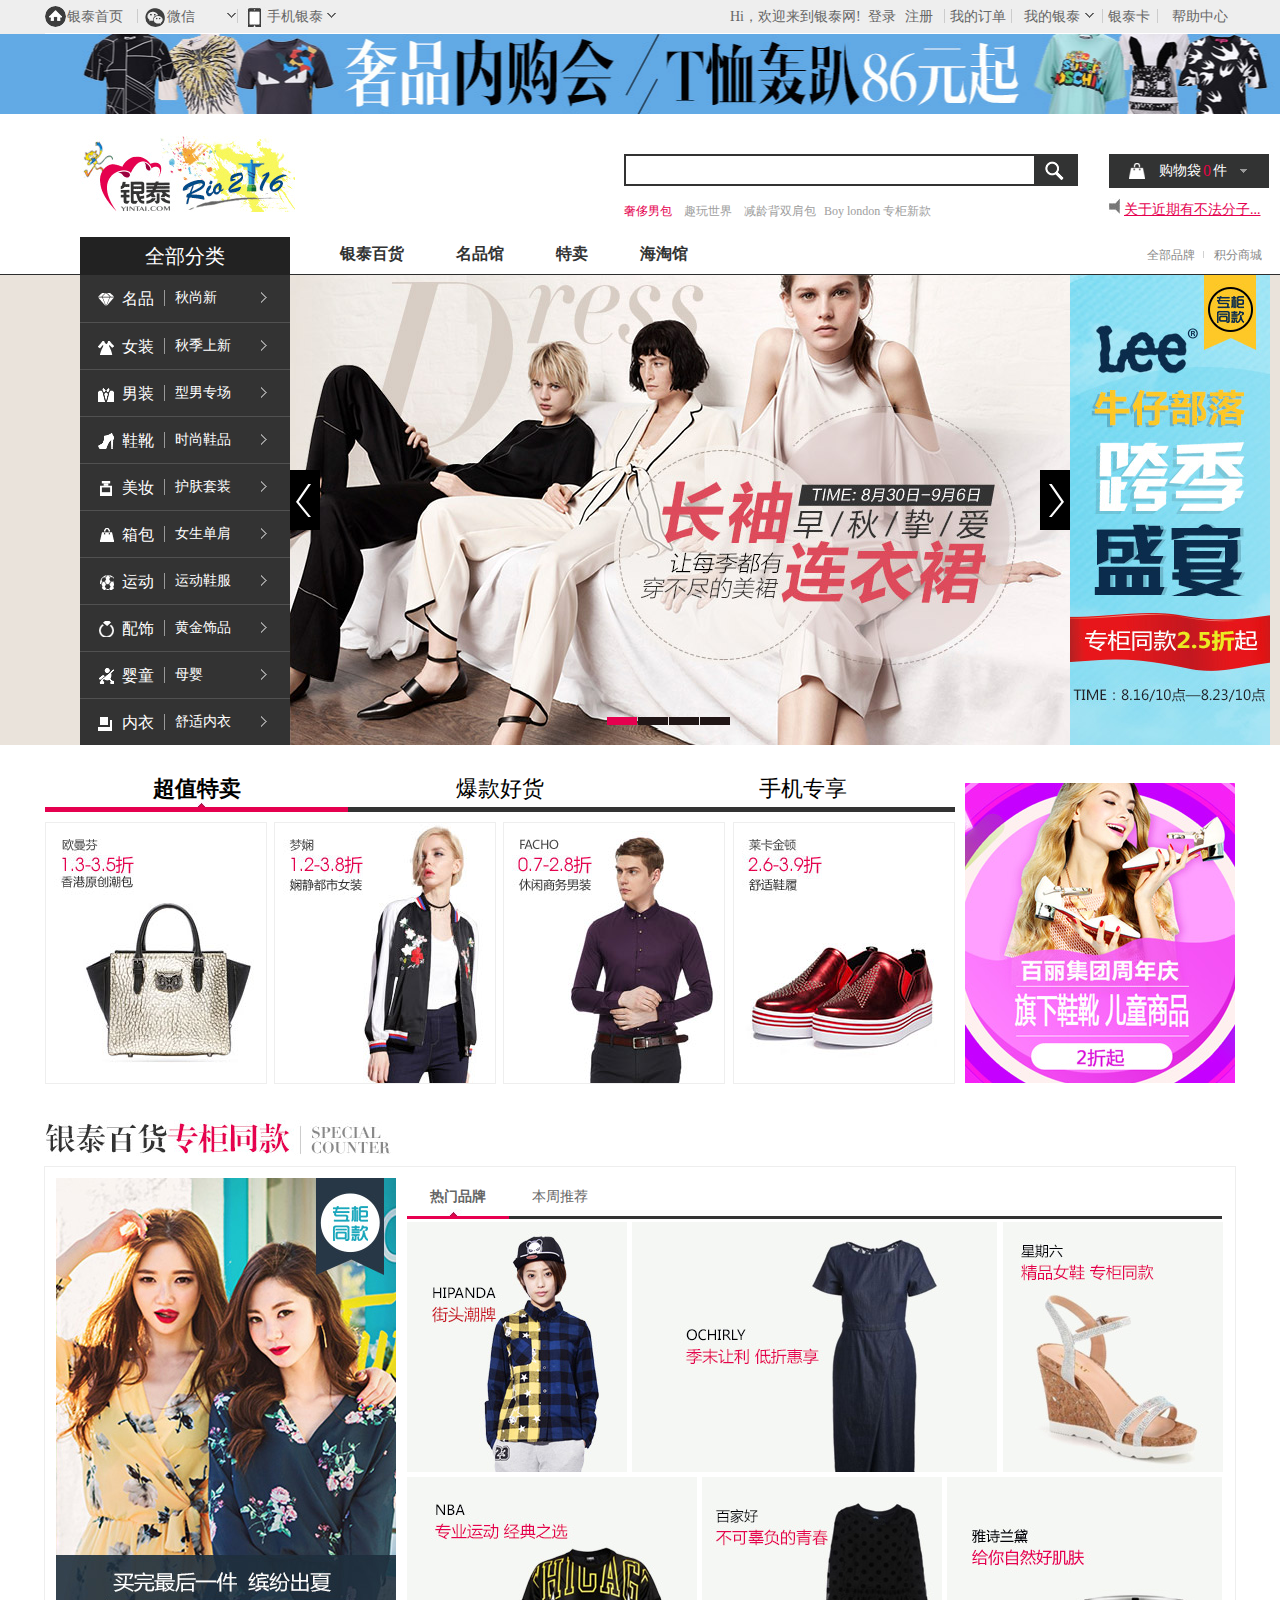
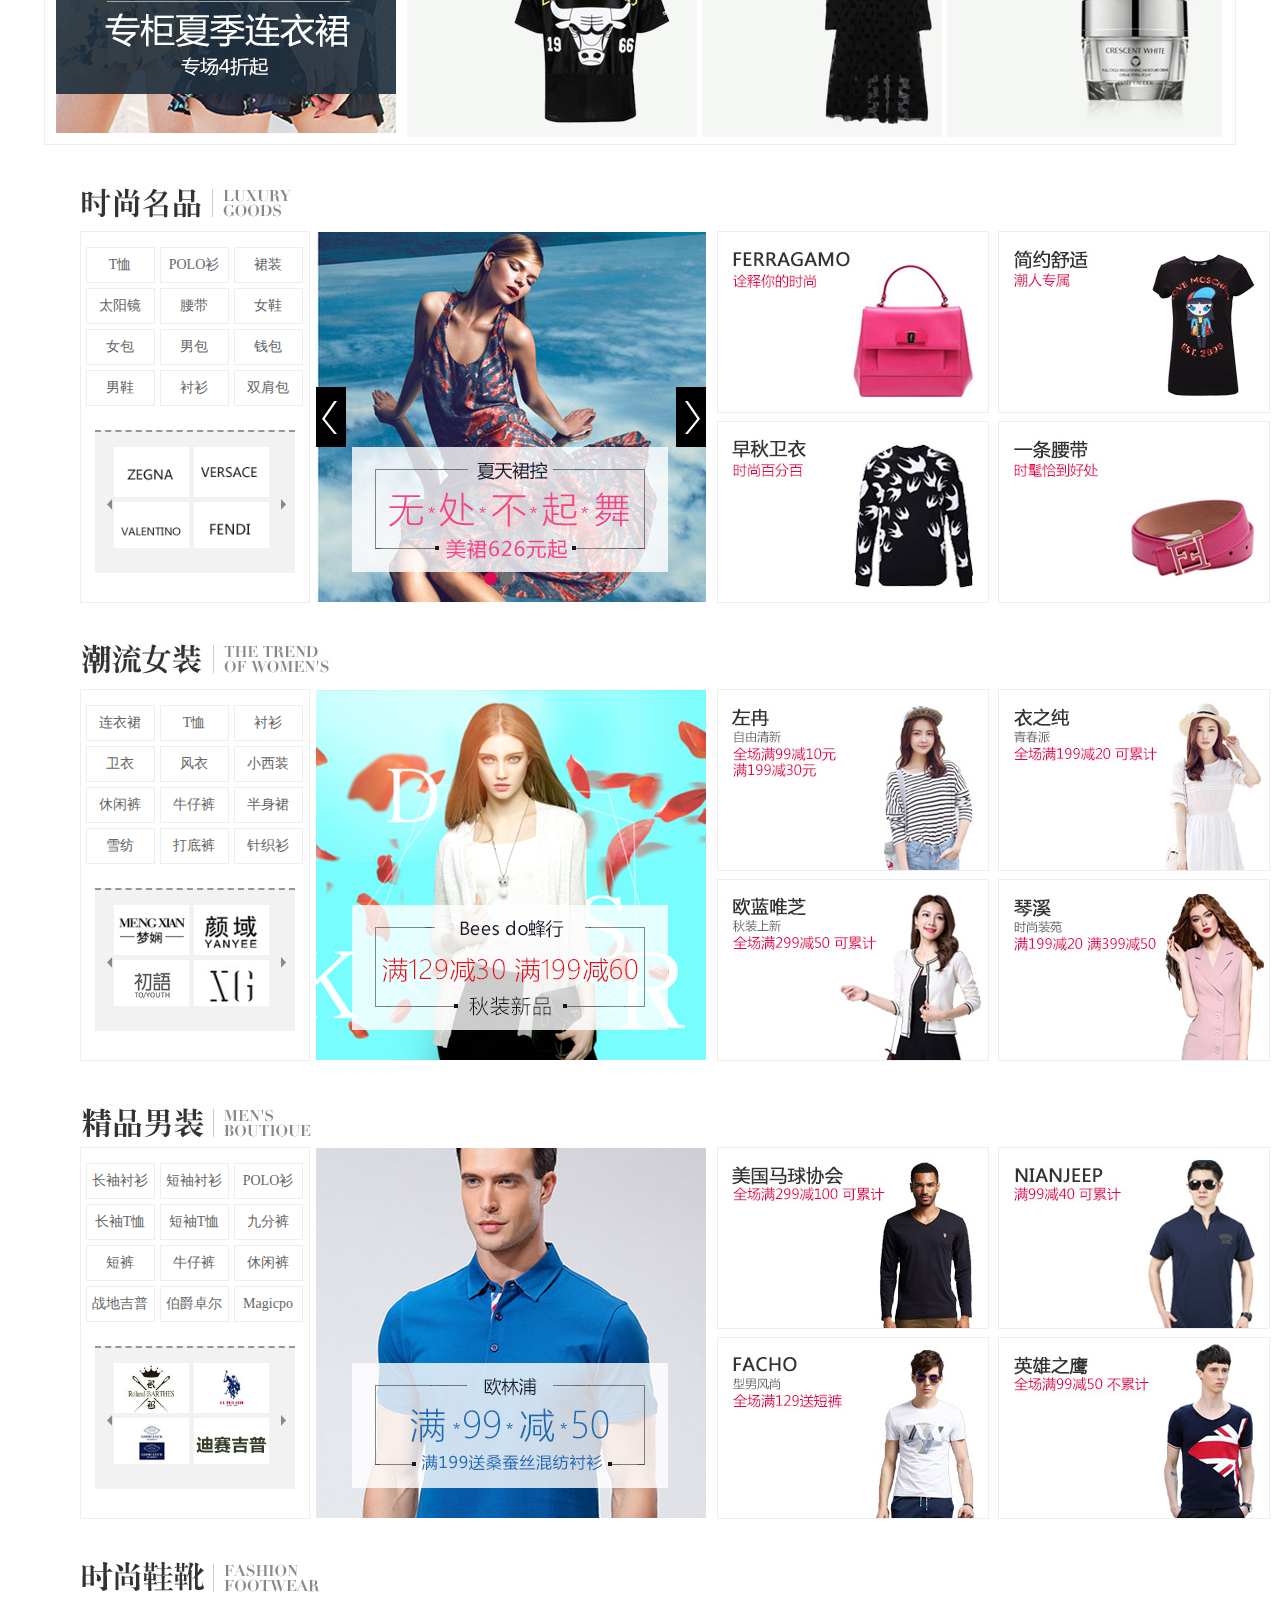
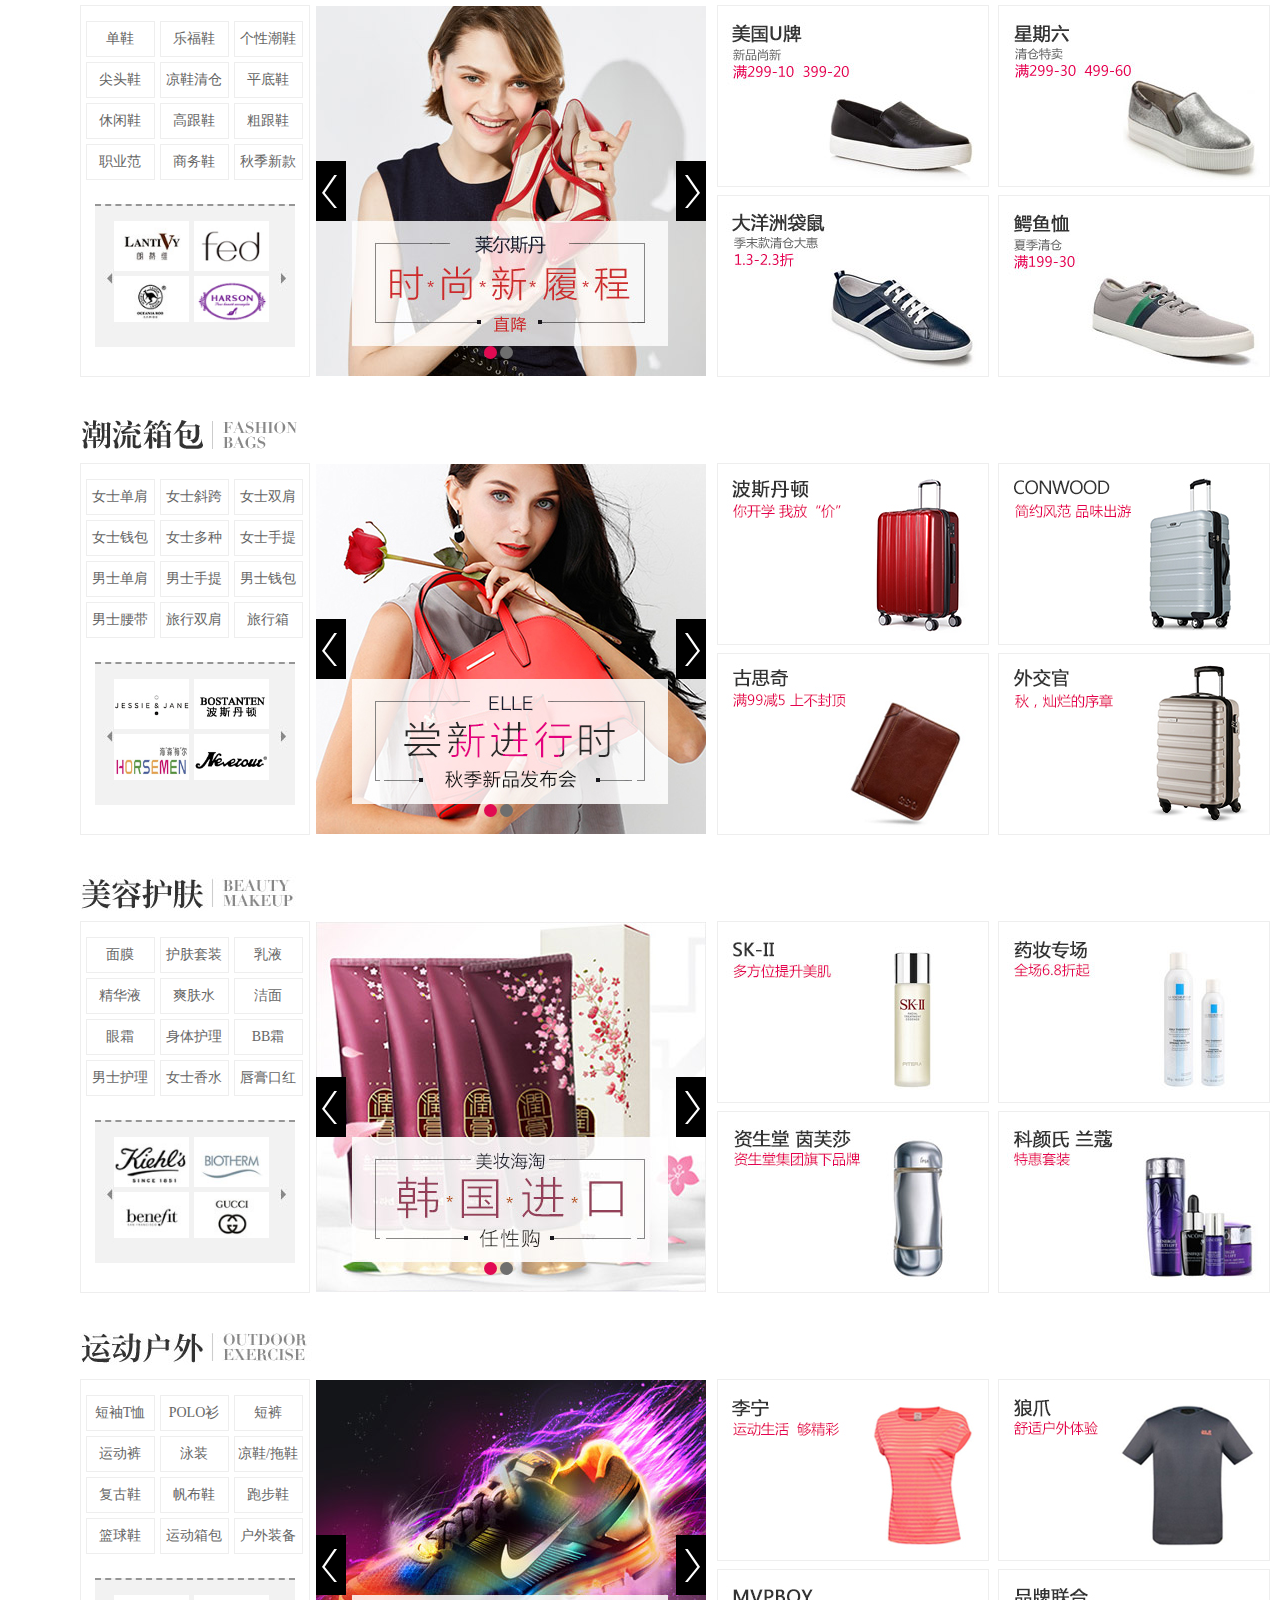
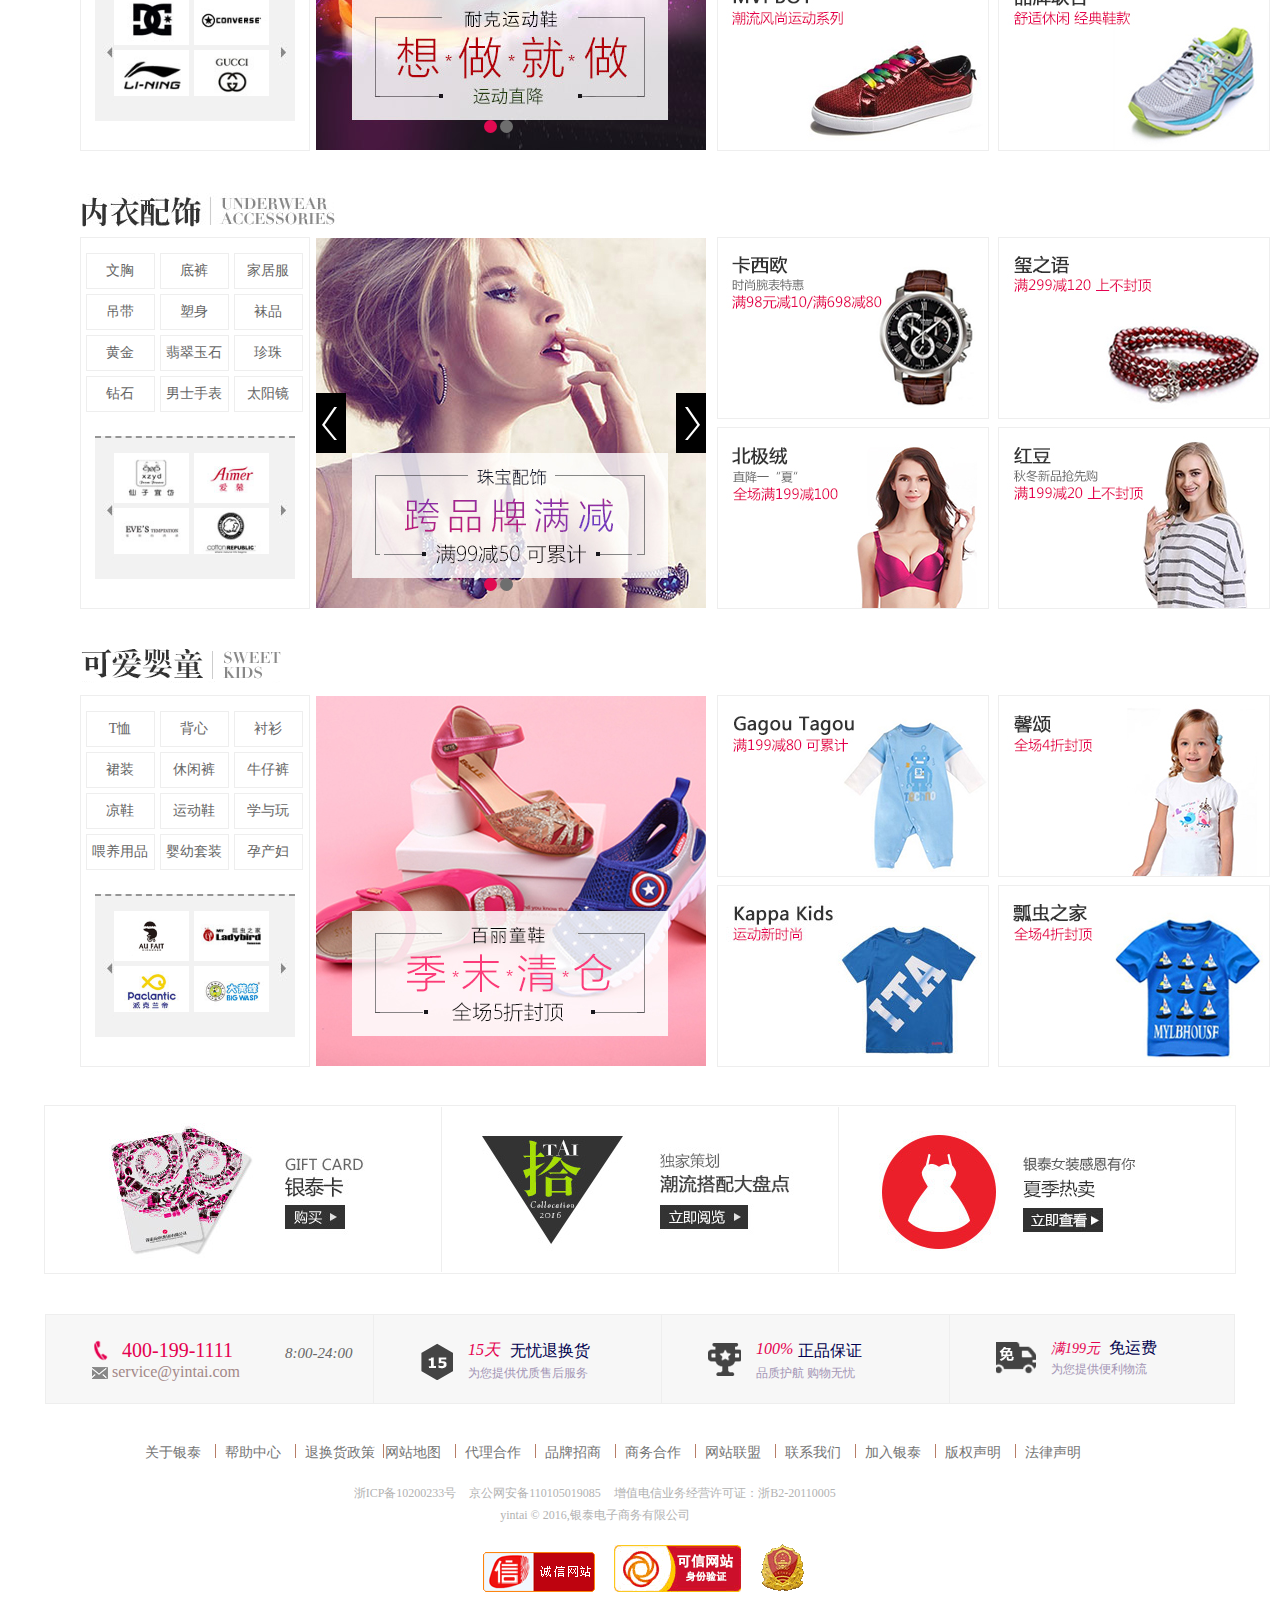
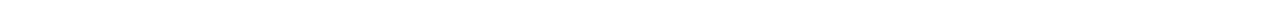
==== index.html @ 92c5df58 "nn" ====
<!DOCTYPE HTML PUBLIC "-//W3C//DTD HTML 4.01//EN" "http://www.w3.org/TR/html4/strict.dtd">
<html lang="en">
<head>
	<meta http-equiv="Content-Type" content="text/html;charset=gb2312">
	<title>Document</title>
	<link rel="stylesheet" href="css/index.css">
  <script src="js/index.js"></script>
  <script src="js/animate.js"></script>
  <script src="js/function.js"></script>


</head>
<body>
<!-- ͷ -->
	<div class="top">
		<div class="yintai_top">
		<ul class="yintai_top_left">
				<li class="yintai_top_leftl">
					<div class="yintai_top_tu"></div>
					<a href="">��̩��ҳ</a>
					<div class="yintai_top_gang"></div>
				</li>
				<li class="yintai_top_leftl" id="yintai_la">
					<div class="yintai_top_tu1"></div>
					<a href="">΢��</a>
					<img class="yintai_top_img" src="img/2016-08-16_215356.gif" alt="">
					<div class="yintai_top_gang"></div>
            <div class="yintai_top_weixin">
              <img src="img/wechat.png" alt="">
            </div>
				</li>

				<li class="yintai_top_leftl yintai_top_tu22" >
					<div class="yintai_top_tu2"></div>
					<a href="">�ֻ���̩</a>
					<img class="yintai_top_img" src="img/2016-08-16_215356.gif" alt="" class="yintai_top_leftl_img">
          <div class="yintai_top_shouji">
              <img src="img/appphone.png" alt="">
            </div>
				</li>
		</ul>
		<ul class="yintai_top_right">
			
			<li class="yintai_top_right1">
				<span>Hi����ӭ������̩��!</span>
			</li>
			<li class="yintai_top_right2">
				<a href="">��¼</a>
				<a href="">ע��</a>
				<div class="yintai_top_gang"></div>

			</li>
			<li class="yintai_top_right3">
				<a href="">�ҵĶ���</a>
				<div class="yintai_top_gang"></div>

			</li>
			<li class="yintai_top_right4">
				<a href="">�ҵ���̩</a>
				<div class="yintai_top_gang"></div>
        <img class="yintai_top_img" src="img/2016-08-16_215356.gif" alt="">
        <div class="yintai_top_wo">
            <p href="">�ҵ��ղ�</p>
            <p href="">�ҵ����</p>
            <p href="">�ҵ���Ԫ</p>
            <p href="">�ҵ���̩��</p>
            <p href="">�ҵ��Ż�ȯ</p>
            <p href="" class="yintai_top_zi">�ҵĻ���</p>

        </div>
			</li>
			<li class="yintai_top_right5">
				<a href="">��̩��</a>
        <div class="yintai_top_gang"></div>
			</li>
			<li class="yintai_top_right6">
				<a href="">��������</a>
			</li>
		</ul>
	    </div>
	</div>
<!-- ͼƬ -->
	<div class="er"><a href=""></a></div>
<!-- ������ -->
	<div class="sousuo">
		<div class="sousuo_left"></div>
		<div class="sousuo_right">
			<a href="" class="sousuo_right_goshop">
				<span class="sousuo_right_goshop_zi">�����</span>
				<span id="sousuo_right_goshop_0">0</span>
				<span>��</span>
				<div class="sousuo_right_goshop_xiala"></div>
			</a>
			<a href="" class="sousuo_right_gosh">
				<img src="img/2016-08-17_080834.jpg" alt="">
				<a href=""  class="sousuo_right_goshzi">���ڽ����в�������...</a>
			</a>
		</div>
		<div class="sousuo_center">
			<input type="text">
			<a href="" class="sousuo_center_sousuo"></a>
			<a href="" class="sousuo_center_szi">�ݳ��а�</a>
			<a href="" class="sousuo_center_sz">Ȥ������</a>
			<a href="" class="sousuo_center_szi1">���䱳˫���</a>
			<a href="" class="sousuo_center_szi2">Boy london ר���¿�</a>
		</div>
	</div>
<!-- �˵��� -->
    <div class="yintai_caidan">
    	<div class="yintai_caidan_cen">
    		<div class="yintai_caidan_left">
    			<a href="" class="yintai_caidan_left_zi">��̩�ٻ�</a>
    			<a href="" class="yintai_caidan_left_zi1">��Ʒ��</a>
    			<a href="" class="yintai_caidan_left_zi2">����</a>
    			<a href="" class="yintai_caidan_left_zi1">���Թ�</a>
                
    		</div>
    		<div class="yintai_caidan_right">
    			<a href="" >�����̳�</a>
    			<div class="yintai_caidan_shu"></div>
    			<a href="" >ȫ��Ʒ��</a>

    		</div>
    	</div>
    </div>
<!-- banner -->
<div class="banner">
    <div href="" class="bannerdi">
      <a href="" class="bannerimg" style="opacity:1">
        <img src="img/zz.jpg" alt="">
      </a>
      <a href="" class="bannerimg">
        <img src="img/ba.jpg" alt="">
      </a>
      <a href="" class="bannerimg">
        <img src="img/bann.jpg" alt="">
      </a>
      <a href="" class="bannerimg">
        <img src="img/banne.jpg" alt="">
      </a>    				
    </div>
    <div class="lunbo"></div>
    <div class="lunbo1"></div>
    <ul class="banner_dian">
          <li class="banner_dianji lunbodian"> </li>
          <li class="banner_dianji"></li>
          <li class="banner_dianji"></li>
          <li class="banner_dianji"></li>
    </ul>	
   <div class="banner_left">
   	   <a href=""  class="banner_tit">ȫ������
   	   </a>
   	   <a href="" class="banner_bufen">
   	   	   <div class="banner_tup"></div>
   	   	    <span>��Ʒ</span >
   	   	 	<div class="banner_gang"></div>
   	   	 	<p href="" class="banner_zi">������</p>
   	   	 	<div class="banner_xiala"></div>
   	   </a>
   	   <a href="" class="banner_bufen1">
   	   	   <div class="banner_tup1"></div>
   	   	    <span>Ůװ</span >
   	   	 	<div class="banner_gang"></div>
   	   	 	<p href="" class="banner_zi">�＾����</p>
   	   	 	<div class="banner_xiala"></div>
   	   </a>
   	   <a href="" class="banner_bufen1">
   	   	   <div class="banner_tup2"></div>
   	   	    <span>��װ</span >
   	   	 	<div class="banner_gang"></div>
   	   	 	<p href="" class="banner_zi">����ר��</p>
   	   	 	<div class="banner_xiala"></div>
   	   </a>
   	   <a href="" class="banner_bufen1">
   	   	   <div class="banner_tup3"></div>
   	   	    <span>Ьѥ</span >
   	   	 	<div class="banner_gang"></div>
   	   	 	<p href="" class="banner_zi">ʱ��ЬƷ</p>
   	   	 	<div class="banner_xiala"></div>
   	   </a>
   	   <a href="" class="banner_bufen1">
   	   	   <div class="banner_tup4"></div>
   	   	    <span>��ױ</span >
   	   	 	<div class="banner_gang"></div>
   	   	 	<p href="" class="banner_zi">������װ</p>
   	   	 	<div class="banner_xiala"></div>
   	   </a>
   	   <a href="" class="banner_bufen1">
   	   	   <div class="banner_tup5"></div>
   	   	    <span>���</span >
   	   	 	<div class="banner_gang"></div>
   	   	 	<p href="" class="banner_zi">Ů������</p>
   	   	 	<div class="banner_xiala"></div>
   	   </a>
   	   <a href="" class="banner_bufen1">
   	   	   <div class="banner_tup6"></div>
   	   	    <span>�˶�</span >
   	   	 	<div class="banner_gang"></div>
   	   	 	<p href="" class="banner_zi">�˶�Ь��</p>
   	   	 	<div class="banner_xiala"></div>
   	   </a>
   	   <a href="" class="banner_bufen1">
   	   	   <div class="banner_tup7"></div>
   	   	    <span>����</span >
   	   	 	<div class="banner_gang"></div>
   	   	 	<p href="" class="banner_zi">�ƽ���Ʒ</p>
   	   	 	<div class="banner_xiala"></div>
   	   </a>
   	   <a href="" class="banner_bufen1">
   	   	   <div class="banner_tup8"></div>
   	   	    <span>Ӥͯ</span >
   	   	 	<div class="banner_gang"></div>
   	   	 	<p href="" class="banner_zi">ĸӤ</p>
   	   	 	<div class="banner_xiala"></div>
   	   </a>
   	   <a href="" class="banner_bufen1">
   	   	   <div class="banner_tup9"></div>
   	   	    <span>����</span >
   	   	 	<div class="banner_gang"></div>
   	   	 	<p href="" class="banner_zi">��������</p>
   	   	 	<div class="banner_xiala"></div>
   	   </a>
   </div>
   <div class="banner_right">
	  <a href="">
	   <img src="img/b5d854c2-19f0-4a80-838c-70782ac30df9.jpg" alt="">
	  </a>
   </div>
</div>
<!-- ��ֵ���� -->
<div class="chaozhi">
	<div class="chaozhi_left">
			<div class="chaozhi_top">
				<a href="" class="shaozhhi_tit1 zi">��ֵ����
				</a>

				<a href="" class="shaozhhi_tit1">����û�
				</a>
				<a href="" class="shaozhhi_tit1">�ֻ�ר��
				</a>

			</div>
      <ul class="chaozhi_leftt active">
        <li class="chao">
          <a href="" class="chaozhi_leftt_img">
            <img src="img/cz.jpg" alt="">
          </a>
          <div class="tops"></div>
          <div class="lefts"></div>
          <div class="rights"></div>
          <div class="bottoms"></div>
        </li class="chao">
        <li class="chao">
          <a href="" class="chaozhi_leftt_img"><img src="img/czz.jpg" alt="">
          </a>
           <div class="tops"></div>
          <div class="lefts"></div>
          <div class="rights"></div>
          <div class="bottoms"></div>
        </li >
        <li class="chao">
          <a href="" class="chaozhi_leftt_img"><img src="img/catm.jpg" alt="">
          <div class="tops"></div>
          <div class="lefts"></div>
          <div class="rights"></div>
          <div class="bottoms"></div>
          </a>
        </li>
        <li class="chaozhi_leftt_li chao">
          <a href="" class="chaozhi_leftt_img"><img src="img/cztm.jpg" alt="">
          </a>
           <div class="tops"></div>
          <div class="lefts"></div>
          <div class="rights"></div>
          <div class="bottoms"></div>
        </li>
      </ul>
      <ul class="chaozhi_leftt">
        <li class="chao">
          <a href="" class="chaozhi_leftt_img">
             <img src="img/bao.jpg" alt="" class="chaozhi_er">
              <a class="wenzi" href="" title="FACHO�ƿ˴���˫˿��ɫ֯������ʿ����POLO��61625126501(G20��ᣬ9��7��ǰ���������ֹͣ�շ�����������������������7�Ž�������ָ������������½�)">FACHO�ƿ˴���˫˿��ɫ֯������ʿ����POLO��61625126501(G20��ᣬ9��7��ǰ���������ֹͣ�շ�����������������������7�Ž�������ָ������������½�)</a>
            <a href="" class="photo">
              <strong class="jiage1">��̩�ۣ���79</strong>
              <strong class="jiage2">�ο��ۣ���598</strong>
            </a> 
          </a>

          <div class="tops"></div>
          <div class="lefts"></div>
          <div class="rights"></div>
          <div class="bottoms"></div>
        </li>
        <li class="chao">
          <a href="" class="chaozhi_leftt_img"><img src="img/bk.jpg" alt="" class="chaozhi_er">
            <a class="wenzi" href="" title="NIKE �Ϳ�Ů��Ͱ�����Ь704993-501��38.5">NIKE �Ϳ�Ů��Ͱ�����Ь704993-501��38.5</a>
            <a href="" class="photo">
              <strong class="jiage1">��̩�ۣ���519</strong>
              <strong class="jiage2">�ο��ۣ���899</strong>
            </a>
          </a>
          <div class="tops"></div>
          <div class="lefts"></div>
          <div class="rights"></div>
          <div class="bottoms"></div>
        </li>
        <li class="chao">
          <a href="" class="chaozhi_leftt_img"><img src="img/bkh.jpg" alt="" class="chaozhi_er">
            <a class="wenzi" href="" title="����Ӫ��ARMANI JEANS����ɫ���޼����ʿ����POLO��,C6M35 ET,E5,L">����Ӫ��ARMANI JEANS����ɫ���޼����ʿ����POLO��,C6M35 ET,E5,L</a>
            <a href="" class="photo">
              <strong class="jiage1">��̩�ۣ���1050</strong>
              <strong class="jiage2">�ο��ۣ���1400</strong>
            </a>
          </a>
          <div class="tops"></div>
          <div class="lefts"></div>
          <div class="rights"></div>
          <div class="bottoms"></div>
        </li>
        <li class="chaozhi_leftt_li chao">
          <a href="" class="chaozhi_leftt_img"><img src="img/bkhh.jpg" alt="" class="chaozhi_er">
            <a class="wenzi" href="" title="KOSE��˿ѩ������ױˮ360ml��ѩ������ԡ��360ml">KOSE��˿ѩ������ױˮ360ml��ѩ������ԡ��360ml</a>
            <a href="" class="photo">
              <strong class="jiage1">��̩�ۣ���279</strong>
              <strong class="jiage2">�ο��ۣ���560</strong>
            </a>
          </a>
          <div class="tops"></div>
          <div class="lefts"></div>
          <div class="rights"></div>
          <div class="bottoms"></div>
        </li>
      </ul>
			<ul class="chaozhi_leftt">
				<li>
					<a href="" class="chaozhi_leftt_img"><img src="img/3197657f-8384-4321-814d-524d3967b32e.jpg" alt="">
					</a>
				</li>
				<li>
					<a href="" class="chaozhi_leftt_img"><img src="img/066a3536-202b-4e72-af20-cd1ab96cf829.jpg" alt="">
					</a>
				</li>
				<li>
					<a href="" class="chaozhi_leftt_img"><img src="img/0759d58e-aca3-45a2-858a-9b2c0a6c31dd.jpg" alt="">
					</a>
				</li>
				<li class="chaozhi_leftt_li">
					<a href="" class="chaozhi_leftt_img"><img src="img/5932067e-006c-4784-95f9-010a6278e807.jpg" alt="">
					</a>
				</li>
			</ul>
	</div>
	<div class="chaozhi_right">
		<a href=""></a>
	</div>
</div>
<!-- ר��ͬ�� -->
<div class="zidi">
	<h1><a href=""><img src="img/P8AAAAASUVORK5CYII=.png" alt=""></a></h1>
</div>
<div class="zg">
	<a href="" class="zg_left"><img src="img/c5df3fa3-51f9-4842-826a-cb01258525fe.jpg" alt="">
	</a>
	<div class="zg_top">
		<a href="" class="zg_top0 zg_top1">����Ʒ��</a>
		<a href="" class="zg_top0 ">�����Ƽ�</a>
	</div>
<ul class="zg_tu zgtu">
		<li class="zg_tu1">
			<a href="">
				<img src="img/aa71245d-f529-40fb-a523-0e4fd7d155c6[1].jpg" alt="">
			</a>
		</li>
		<li class="zg_tu2">
			<a href="">
				<img src="img/44e7417a-d2ed-4e3c-b2ed-30633a1647d2.jpg" alt="">
			</a>
		</li>
		<li class="zg_tu1">
			<a href="">
				<img src="img/a46e2d0b-3395-4e2f-8fc0-a6d974ba125e.jpg" alt="">
			</a>
		</li>
		<li class="zg_tu3">
			<a href="">
				<img src="img/2ec4735e-f56a-499d-9850-2a0a2f36961e.jpg" alt="">
			</a>
		</li>
		<li class="zg_tu4">
			<a href="">
				<img src="img/12d0c2a1-956f-4f4f-b080-8bfa5a441d23.jpg" alt="">
			</a>
		</li>
		<li class="zg_tu5">
			<a href="">
				<img src="img/cccccc.jpg" alt="">
			</a>
		</li>
</ul>
<ul class="zg_tu">
  <li class="zu chao">
    <a href="" class="zu_img">
      <img src="img/bbb.jpg" alt="">
    </a>
    <div class="zu_bo" title="Lee���г���T��">
      <a href="">Lee���г���T��</a>
      <p>
        <span class="yintai-price">��149</span>
        <span class="shichang-price" >�ο��ۣ���390</span>
      </p> 
    </div>
    <div class="tops"></div>
    <div class="lefts"></div>
    <div class="rights"></div>
    <div class="bottoms"></div>
  </li>
  <li class="zu chao" >
    <a href="" class="zu_img">
      <img src="img/be.jpg" alt="">
    </a>
        <div class="zu_bo" title="Lee��Ů�b ����T��">
      <a href="">Lee��Ů�b ����T��</a>
      <p>
        <span class="yintai-price">��169</span>
        <span class="shichang-price" >�ο��ۣ���490</span>
      </p> 
    </div>
    <div class="tops"></div>
    <div class="lefts"></div>
    <div class="rights"></div>
    <div class="bottoms"></div>
  </li>
  <li class="zu chao">
    <a href="" class="zu_img">
      <img src="img/bz.jpg" alt="">
    </a>
    <div class="zu_bo" title="OCHIRLYŷʱ���������">
      <a href="">OCHIRLYŷʱ���������</a>
      <p>
        <span class="yintai-price">��199.5</span>
        <span class="shichang-price" >�ο��ۣ���399</span>
      </p> 
    </div>
    <div class="tops"></div>
    <div class="lefts"></div>
    <div class="rights"></div>
    <div class="bottoms"></div>
  </li>
  <li class="zu chao">
    <a href="" class="zu_img">
      <img src="img/bat.jpg" alt="">
    </a>
    <div class="zu_bo" title="HIPANDA��ͯ����T��">
      <a href="">HIPANDA��ͯ����T��</a>
      <p>
        <span class="yintai-price">��160</span>
        <span class="shichang-price" >�ο��ۣ���228</span>
      </p> 
    </div>
    <div class="tops"></div>
    <div class="lefts"></div>
    <div class="rights"></div>
    <div class="bottoms"></div>
  </li>
  <li class="zu chao">
    <a href="" class="zu_img">
      <img src="img/bzt.jpg" alt="">
    </a>
        <div class="zu_bo" title="ILOVECHOC�̿�����">
      <a href="">ILOVECHOC�̿�����</a>
      <p>
        <span class="yintai-price">��299.40</span>
        <span class="shichang-price" >�ο��ۣ���499</span>
      </p> 
    </div>
    <div class="tops"></div>
    <div class="lefts"></div>
    <div class="rights"></div>
    <div class="bottoms"></div>
  </li>
  <li class="zu chao">
    <a href="" class="zu_img">
      <img src="img/bztj.jpg" alt="">
    </a>
        <div class="zu_bo" title="̩����˹ 2016�＾�¿��ͯ��Ƥ�����˶�Ь">
      <a href="">̩����˹ 2016�＾�¿��ͯ�˶�Ь</a>
      <p>
        <span class="yintai-price">��209</span>
        <span class="shichang-price" >�ο��ۣ���498</span>
      </p> 
    </div>
    <div class="tops"></div>
    <div class="lefts"></div>
    <div class="rights"></div>
    <div class="bottoms"></div>
  </li>
  <li class="zu chao">
    <a href="" class="zu_img">
      <img src="img/bztjj.jpg" alt="">
    </a>
        <div class="zu_bo" title="fed2016�¿���������ż�ͷǳ��ʱ�е�Ь">
      <a href="">2016�¿�������ͷǳ��ʱ�е�Ь</a>
      <p>
        <span class="yintai-price">��569</span>
        <span class="shichang-price" >�ο��ۣ���1199</span>
      </p> 
    </div>
    <div class="tops"></div>
    <div class="lefts"></div>
    <div class="rights"></div>
    <div class="bottoms"></div>
  </li>
  <li class="zu chao">
    <a href="" class="zu_img">
      <img src="img/bzttj.jpg" alt="">
    </a>
        <div class="zu_bo" title="������ʿ����˯��������װ��������">
      <a href="">������ʿ����˯��������װ����</a>
      <p>
        <span class="yintai-price">��268</span>
        <span class="shichang-price" >�ο��ۣ���445</span>
      </p> 
    </div>
    <div class="tops"></div>
    <div class="lefts"></div>
    <div class="rights"></div>
    <div class="bottoms"></div>
  </li>
</ul>
 </div>
<ul class="lou">
  <!--  ʱ����Ʒ -->
  <li class="l">
    <div class="fashion">
    	<a href=""alt=""><img src="img/R2d8HhP8nwACOQwKiZf4ddwAAAABJRU5ErkJggg==.png"></a>
    </div>
        <div class="fashion_body">
        	<div class="fashion_left"> 
              <div class="fashion_left_top">
                <a href="" class="fashion_left_top_1">T��</a>
                <a href="" class="fashion_left_top_1">POLO��</a>
                <a href="" class="fashion_left_top_1">ȹװ</a>
                <a href="" class="fashion_left_top_2">̫����</a>
                <a href="" class="fashion_left_top_2">����</a>
                <a href="" class="fashion_left_top_2">ŮЬ</a>
                <a href="" class="fashion_left_top_2">Ů��</a>
                <a href="" class="fashion_left_top_2">�а�</a>
                <a href="" class="fashion_left_top_2">Ǯ��</a>
                <a href="" class="fashion_left_top_2">��Ь</a>
                <a href="" class="fashion_left_top_2">����</a>
                <a href="" class="fashion_left_top_2">˫���</a>
              </div>
          <div class="fashion_left_bottom">
            <div class="ffff">
               	
                <div class="fal">
                  <div class="falebo">
                   	<a href="" class="fashion_left_tu"><img src="img/g.jpg" alt="" ></a>
                   	<a href="" class="fashion_left_tu"><img src="img/8d6f279e-e808-4058-8e2e-24f73fa16d50.jpg" alt="" ></a>
                   	<a href=""  class="fashion_left_tu1"><img src="img/a.jpg" alt=""></a>
                   	<a href="" class="fashion_left_tu1"><img src="img/Z.jpg" alt="" ></a>
                  </div>
                  <div class="falebo">
                    <a href="" class="fashion_left_tu"><img src="img/0e00b125-0bd0-4d66-aedc-59d543afef8d.jpg" alt="" ></a>
                    <a href="" class="fashion_left_tu"><img src="img/63626328-f4d1-4027-be72-6b51a795670a.jpg" alt="" ></a>
                    <a href=""  class="fashion_left_tu1"><img src="img/9d5c7386-a84e-476d-8206-08add9c1c210.jpg" alt=""></a>
                    <a href="" class="fashion_left_tu1"><img src="img/4db2c421-fe94-423e-b16f-0f4cc7b2141a.jpg" alt="" ></a>
                  </div>
                  <div class="falebo">
                    <a href="" class="fashion_left_tu"><img src="img/79bf2b82-16fd-4e58-950f-199b0ea2fd4c.jpg" alt="" ></a>
                    <a href="" class="fashion_left_tu"><img src="img/97c2daf1-2fb1-4160-add4-251a92463a72.jpg" alt="" ></a>
                    <a href=""  class="fashion_left_tu1"><img src="img/134413ad-c533-4e1f-af8d-f35dea235046.jpg" alt=""></a>
                    <a href="" class="fashion_left_tu1"><img src="img/c303b22b-79a1-452a-babd-88594fc8f049.jpg" alt="" ></a>
                  </div>
                </div>
           </div> 
           <a  class="fashion_left_sub"></a>
           <a class="fashion_left_sub1"></a>    
          </div>
        </div>
        <div href="" class="fashion_c">
           <div class="fcbanner">
             <a href="#" class="fcimgbox">
                 <img src="img/2Q=.jpg" alt="">
             </a>
             <a href="#" class="fcimgbox">
                 <img src="img/cccc.jpg" alt="">
             </a>   
           </div>
           <ul class="fcbtn">
             <li class="fc_da fd"></li>
             <li class="fc_da"></li>
           </ul>        
            <div class="fashion_center_lunbo"></div>
            <div class="fashion_center_lunbo1"></div>
        </div>
        <div class="fashion_right chao">
           <a href="" >
              <img src="img/68a2839c-a0a8-4c89-b518-d3ab487ec678.jpg" alt="" >
              <div class="tops"></div>
              <div class="lefts"></div>
              <div class="rights"></div>
              <div class="bottoms"></div>
           </a>
        </div>
        <div class="fashion_right1 chao">
           <a href="" >
              <img src="img/9k=.jpg" alt="" >
              <div class="tops"></div>
              <div class="lefts"></div>
              <div class="rights"></div>
              <div class="bottoms"></div>
           </a>
        </div>
        <div  class="fashion_right2 chao">
          <a href="" >
              <img src="img/2Q.jpg" alt="">
              <div class="tops"></div>
              <div class="lefts"></div>
              <div class="rights"></div>
              <div class="bottoms"></div>
          </a> 
        </div>
        <div class="fashion_right3 chao">
          <a href="" >
            <img src="img/de4f1a23-121e-43a6-92ea-950813a751ff.jpg" alt="" >
            <div class="tops"></div>
            <div class="lefts"></div>
            <div class="rights"></div>
            <div class="bottoms"></div>
         </a>
        </div>
    </div>
  </li>
  <!--  ����Ůװ -->
  <li class="l">
    <div class="fashionnv">
    	<a href=""alt=""><img src="img/R2d8HhP8nwACOQwKiZf4ddwAAAABJRU5ErkJggg==.png"></a>
    </div>
    <div class="fashion_body">
    	<div class="fashion_left"> 
           <div class="fashion_left_top">
              <a href="" class="fashion_left_top_1">����ȹ</a>
              <a href="" class="fashion_left_top_1">T��</a>
              <a href="" class="fashion_left_top_1">����</a>
              <a href="" class="fashion_left_top_2">����</a>
              <a href="" class="fashion_left_top_2">���� </a>
              <a href="" class="fashion_left_top_2">С��װ</a>
              <a href="" class="fashion_left_top_2">���п�</a>
              <a href="" class="fashion_left_top_2">ţ�п�</a>
              <a href="" class="fashion_left_top_2">����ȹ</a>
              <a href="" class="fashion_left_top_2">ѩ��</a>
              <a href="" class="fashion_left_top_2">��׿�</a>
              <a href="" class="fashion_left_top_2">��֯��</a>
           </div>
           <div class="fashion_left_bottom">
             
             <div class="ffff">
                
                <div class="fal">
                  <div class="falebo">
                    <a href="" class="fashion_left_tu"><img src="img/nz.jpg" alt="" ></a>
                    <a href="" class="fashion_left_tu"><img src="img/nv2.jpg" alt="" ></a>
                    <a href=""  class="fashion_left_tu1"><img src="img/43334548-bd6e-4a79-a3ae-04856e2c8c25.jpg" alt=""></a>
                    <a href="" class="fashion_left_tu1"><img src="img/nz4.jpg" alt="" ></a>
                  </div>
                  <div class="falebo">
                    <a href="" class="fashion_left_tu"><img src="img/cl5.jpg" alt="" ></a>
                    <a href="" class="fashion_left_tu"><img src="img/cl6.jpg" alt="" ></a>
                    <a href=""  class="fashion_left_tu1"><img src="img/cl7.jpg" alt=""></a>
                    <a href="" class="fashion_left_tu1"><img src="img/cl8.jpg" alt="" ></a>
                  </div>
                  <div class="falebo">
                    <a href="" class="fashion_left_tu"><img src="img/cl9.jpg" alt="" ></a>
                    <a href="" class="fashion_left_tu"><img src="img/cl10.jpg" alt="" ></a>
                    <a href=""  class="fashion_left_tu1"><img src="img/cl11.jpg" alt=""></a>
                    <a href="" class="fashion_left_tu1"><img src="img/cl12.jpg" alt="" ></a>
                  </div>
                </div>
              </div> 
               <a class="fashion_left_sub">  </a>
                <a  class="fashion_left_sub1">
                </a>
           </div>
    	</div>
    	<a href="" class="fashion_center">
    		<img src="img/nvcenter.jpg" alt="">

    	</a>
      <div class="fashion_right chao">
        <a href="" >
          <img src="img/nvr1.jpg" alt="" >
          <div class="tops"></div>
          <div class="lefts"></div>
          <div class="rights"></div>
          <div class="bottoms"></div>
        </a>
      </div>
    	
      <div class="fashion_right1 chao">
        <a href="" >
          <img src="img/nvr.jpg" alt="" >
          <div class="tops"></div>
          <div class="lefts"></div>
          <div class="rights"></div>
          <div class="bottoms"></div>
        </a>
      </div>
    	<div class="fashion_right2 chao">
        <a href="">
          <img src="img/nvr3.jpg" alt="">
          <div class="tops"></div>
          <div class="lefts"></div>
          <div class="rights"></div>
          <div class="bottoms"></div>
        </a> 
      </div>
      <div class="fashion_right3 chao">
        <a href="" >
          <img src="img/nzr4.jpg" alt="" >
          <div class="tops"></div>
          <div class="lefts"></div>
          <div class="rights"></div>
          <div class="bottoms"></div>
        </a>
      </div>
     
    </div>
  </li>
  <!--  ��Ʒ��װ -->
  <li class="l">
    <div class="fashionman">
    	<a href=""alt=""><img src="img/R2d8HhP8nwACOQwKiZf4ddwAAAABJRU5ErkJggg==.png"></a>
    </div>
    <div class="fashion_body">
    	<div class="fashion_left"> 
           <div class="fashion_left_top">
              <a href="" class="fashion_left_top_1">�������</a>
              <a href="" class="fashion_left_top_1">�������</a>
              <a href="" class="fashion_left_top_1">POLO��</a>
              <a href="" class="fashion_left_top_2">����T��</a>
              <a href="" class="fashion_left_top_2">����T��</a>
              <a href="" class="fashion_left_top_2">�ŷֿ�</a>
              <a href="" class="fashion_left_top_2">�̿�</a>
              <a href="" class="fashion_left_top_2">ţ�п�</a>
              <a href="" class="fashion_left_top_2">���п�</a>
              <a href="" class="fashion_left_top_2">ս�ؼ���</a>
              <a href="" class="fashion_left_top_2">����׿��</a>
              <a href="" class="fashion_left_top_2">Magicpo</a>
           </div>
      <div class="fashion_left_bottom">
           
           <div class="ffff">
                
                <div class="fal">
                  <div class="falebo">
                    <a href="" class="fashion_left_tu"><img src="img/nan.jpg" alt="" ></a>
                    <a href="" class="fashion_left_tu"><img src="img/nanz2.jpg" alt="" ></a>
                    <a href=""  class="fashion_left_tu1"><img src="img/nanz.jpg" alt=""></a>
                    <a href="" class="fashion_left_tu1"><img src="img/nanz4.jpg" alt="" ></a>
                  </div>
                  <div class="falebo">
                    <a href="" class="fashion_left_tu"><img src="img/jp5.jpg" alt="" ></a>
                    <a href="" class="fashion_left_tu"><img src="img/jp6.jpg" alt="" ></a>
                    <a href=""  class="fashion_left_tu1"><img src="img/jp7.jpg" alt=""></a>
                    <a href="" class="fashion_left_tu1"><img src="img/jp8.jpg" alt="" ></a>
                  </div>
                  <div class="falebo">
                    <a href="" class="fashion_left_tu"><img src="img/jp9.jpg" alt="" ></a>
                    <a href="" class="fashion_left_tu"><img src="img/jp10.jpg" alt="" ></a>
                    <a href=""  class="fashion_left_tu1"><img src="img/jp11.jpg" alt=""></a>
                    <a href="" class="fashion_left_tu1"><img src="img/jp12.jpg" alt="" ></a>
                  </div>
                </div>
           </div> 
           <a  class="fashion_left_sub">  </a>
           <a class="fashion_left_sub1">
          </a>
      </div>
    	</div>
    		<a href="" class="fashion_center">
    			
    			<img src="img/nanzcen.jpg" alt="">
    		</a>
    	<div class="fashion_right chao">
       <a href="" >
         <img src="img/nanzr.jpg" alt="" >
       </a> 
        <div class="tops"></div>
        <div class="lefts"></div>
        <div class="rights"></div>
        <div class="bottoms"></div>
      </div>
    	<div class="fashion_right1 chao">
       <a href="" >
        <img src="img/dcbea8c3-71f4-4c8d-8cc0-1d2c324a260f.jpg" alt="" >
       </a> 
        <div class="tops"></div>
        <div class="lefts"></div>
        <div class="rights"></div>
        <div class="bottoms"></div>
      </div>
      
        <div class="fashion_right2 chao">
          <a href=""  >
            <img src="img/nanzr3.jpg" alt="">
          </a>
           <div class="tops"></div>
            <div class="lefts"></div>
            <div class="rights"></div>
            <div class="bottoms"></div> 
        </div>
        <div class="fashion_right3 chao">
          <a href="" >
            <img src="img/nanzh.jpg" alt="" >
          </a>
          <div class="tops"></div>
          <div class="lefts"></div>
          <div class="rights"></div>
          <div class="bottoms"></div>
        </div>
        
    </div>
  </li>
  <!--  ʱ��Ьѥ -->
  <li class="l">
    <div class="fashionxx">
    	<a href=""alt=""><img src="img/R2d8HhP8nwACOQwKiZf4ddwAAAABJRU5ErkJggg==.png"></a>
    </div>
    <div class="fashion_body">
    	<div class="fashion_left"> 
           <div class="fashion_left_top">
              <a href="" class="fashion_left_top_1">��Ь</a>
              <a href="" class="fashion_left_top_1">�ָ�Ь</a>
              <a href="" class="fashion_left_top_1">���Գ�Ь</a>
              <a href="" class="fashion_left_top_2">��ͷЬ</a>
              <a href="" class="fashion_left_top_2">��Ь��� </a>
              <a href="" class="fashion_left_top_2">ƽ��Ь</a>
              <a href="" class="fashion_left_top_2">����Ь</a>
              <a href="" class="fashion_left_top_2">�߸�Ь</a>
              <a href="" class="fashion_left_top_2">�ָ�Ь</a>
              <a href="" class="fashion_left_top_2">ְҵ��</a>
              <a href="" class="fashion_left_top_2">����Ь</a>
              <a href="" class="fashion_left_top_2">�＾�¿�</a>
           </div>
           <div class="fashion_left_bottom">
            
             <div class="ffff">
               
                <div class="fal">
                  <div class="falebo">
                    <a href="" class="fashion_left_tu"><img src="img/xx1.jpg" alt="" ></a>
                    <a href="" class="fashion_left_tu"><img src="img/xx2.jpg" alt="" ></a>
                    <a href=""  class="fashion_left_tu1"><img src="img/xx3.jpg" alt=""></a>
                    <a href="" class="fashion_left_tu1"><img src="img/xx4.jpg" alt="" ></a>
                  </div>
                  <div class="falebo">
                    <a href="" class="fashion_left_tu"><img src="img/xx5.jpg" alt="" ></a>
                    <a href="" class="fashion_left_tu"><img src="img/xx6.jpg" alt="" ></a>
                    <a href=""  class="fashion_left_tu1"><img src="img/xx7.jpg" alt=""></a>
                    <a href="" class="fashion_left_tu1"><img src="img/xx8.jpg" alt="" ></a>
                  </div>
                  <div class="falebo">
                    <a href="" class="fashion_left_tu"><img src="img/xx9.jpg" alt="" ></a>
                    <a href="" class="fashion_left_tu"><img src="img/xx10.jpg" alt="" ></a>
                    <a href=""  class="fashion_left_tu1"><img src="img/xx11.jpg" alt=""></a>
                    <a href="" class="fashion_left_tu1"><img src="img/xx12.jpg" alt="" ></a>
                  </div>
                </div>
              </div> 
             <a  class="fashion_left_sub">  </a>
             <a class="fashion_left_sub1">
                </a>
           </div>
    	</div>
    		   <div href="" class="fashion_c">
             <div class="fcbanner">
               <a href="" class="fcimgbox">
                   <img src="img/xxcen.jpg" alt="">
               </a>
               <a href="" class="fcimgbox">
                   <img src="img/ssxx.jpg" alt="">
               </a>   
             </div>
           <ul class="fcbtn">
             <li class="fc_da fd"></li>
             <li class="fc_da"></li>
           </ul>        
            <div class="fashion_center_lunbo"></div>
            <div class="fashion_center_lunbo1"></div>
          </div>
    	
      <div class="fashion_right chao">
        <a href="" >
          <img src="img/xxr1.jpg" alt="" >
        </a>
        <div class="tops"></div>
        <div class="lefts"></div>
        <div class="rights"></div>
        <div class="bottoms"></div>
      </div>
    	<div class="fashion_right1 chao">
         <a href="" >
          <img src="img/xxr2.jpg" alt="" >
         </a>
          <div class="tops"></div>
          <div class="lefts"></div>
          <div class="rights"></div>
          <div class="bottoms"></div>
      </div>
    	<div class="fashion_right2 chao">
        <a href=""  >
          <img src="img/xxr3.jpg" alt="">
        </a> 
        <div class="tops"></div>
        <div class="lefts"></div>
        <div class="rights"></div>
        <div class="bottoms"></div>
      </div>
      <div class="fashion_right3 chao">
        <a href="" >
          <img src="img/xxr4.jpg" alt="" >
        </a>
        <div class="tops"></div>
        <div class="lefts"></div>
        <div class="rights"></div>
        <div class="bottoms"></div>
      </div>  
       
    </div>
  </li>
  <!--  ������� -->
  <li class="l">
    <div class="fashionxb">
    	<a href=""alt=""><img src="img/R2d8HhP8nwACOQwKiZf4ddwAAAABJRU5ErkJggg==.png"></a>
    </div>
    <div class="fashion_body">
    	<div class="fashion_left"> 
           <div class="fashion_left_top">
              <a href="" class="fashion_left_top_1">Ůʿ����</a>
              <a href="" class="fashion_left_top_1">Ůʿб��</a>
              <a href="" class="fashion_left_top_1">Ůʿ˫��</a>
              <a href="" class="fashion_left_top_2">ŮʿǮ��</a>
              <a href="" class="fashion_left_top_2">Ůʿ���� </a>
              <a href="" class="fashion_left_top_2">Ůʿ����</a>
              <a href="" class="fashion_left_top_2">��ʿ����</a>
              <a href="" class="fashion_left_top_2">��ʿ����</a>
              <a href="" class="fashion_left_top_2">��ʿǮ��</a>
              <a href="" class="fashion_left_top_2">��ʿ����</a>
              <a href="" class="fashion_left_top_2">����˫��</a>
              <a href="" class="fashion_left_top_2">������</a>
           </div>
           <div class="fashion_left_bottom">
          
              <div class="ffff">
                
                <div class="fal">
                  <div class="falebo">
                    <a href="" class="fashion_left_tu"><img src="img/xb1.jpg" alt="" ></a>
                    <a href="" class="fashion_left_tu"><img src="img/xb2.jpg" alt="" ></a>
                    <a href=""  class="fashion_left_tu1"><img src="img/xb3.jpg" alt=""></a>
                    <a href="" class="fashion_left_tu1"><img src="img/xb4.jpg" alt="" ></a>
                  </div>
                  <div class="falebo">
                    <a href="" class="fashion_left_tu"><img src="img/xb5.jpg" alt="" ></a>
                    <a href="" class="fashion_left_tu"><img src="img/xb6.jpg" alt="" ></a>
                    <a href=""  class="fashion_left_tu1"><img src="img/xb7.jpg" alt=""></a>
                    <a href="" class="fashion_left_tu1"><img src="img/xb8.jpg" alt="" ></a>
                  </div>
                  <div class="falebo">
                    <a href="" class="fashion_left_tu"><img src="img/xb9.jpg" alt="" ></a>
                    <a href="" class="fashion_left_tu"><img src="img/xb10.jpg" alt="" ></a>
                    <a href=""  class="fashion_left_tu1"><img src="img/xb11.jpg" alt=""></a>
                    <a href="" class="fashion_left_tu1"><img src="img/xb12.jpg" alt="" ></a>
                  </div>
                </div>
              </div> 
                <a  class="fashion_left_sub">  </a>
                <a class="fashion_left_sub1">
                </a>
           </div>
    	</div>
    		   <div href="" class="fashion_c">
             <div class="fcbanner">
               <a href="" class="fcimgbox">
                   <img src="img/xbcen.jpg" alt="">
               </a>
               <a href="" class="fcimgbox">
                   <img src="img/ssnb.jpg" alt="">
               </a>   
             </div>
           <ul class="fcbtn">
             <li class="fc_da fd"></li>
             <li class="fc_da"></li>
           </ul>        
            <div class="fashion_center_lunbo"></div>
            <div class="fashion_center_lunbo1"></div>
          </div>
      <div class="fashion_right chao">
         <a href="">
          <img src="img/xbr1.jpg" alt="" >
         </a>
          <div class="tops"></div>
          <div class="lefts"></div>
          <div class="rights"></div>
          <div class="bottoms"></div>
      </div>
    	<div class="fashion_right1 chao">
        <a href="" >
          <img src="img/xbr2.jpg" alt="" >
        </a>
        <div class="tops"></div>
        <div class="lefts"></div>
        <div class="rights"></div>
        <div class="bottoms"></div>
      </div>
    	<div class="fashion_right2 chao">
          <a href="">
            <img src="img/xbr3.jpg" alt="">
          </a> 
          <div class="tops"></div>
          <div class="lefts"></div>
          <div class="rights"></div>
          <div class="bottoms"></div>
      </div>
      <div class="fashion_right3 chao">
        <a href="" >
          <img src="img/xbr4.jpg" alt="" >
        </a>
        <div class="tops"></div>
        <div class="lefts"></div>
        <div class="rights"></div>
        <div class="bottoms"></div>
      </div>
      
    </div>
  </li>
  <!--  ���ݻ��� -->
  <li class="l">  
    <div class="fashionmr">
    	<a href=""alt=""><img src="img/R2d8HhP8nwACOQwKiZf4ddwAAAABJRU5ErkJggg==.png"></a>
    </div>
    <div class="fashion_body">
    	<div class="fashion_left"> 
           <div class="fashion_left_top">
            <a href="" class="fashion_left_top_1">��Ĥ</a>
            <a href="" class="fashion_left_top_1">������װ</a>
            <a href="" class="fashion_left_top_1">��Һ</a>
            <a href="" class="fashion_left_top_2">����Һ</a>
            <a href="" class="fashion_left_top_2">ˬ��ˮ </a>
            <a href="" class="fashion_left_top_2">����</a>
            <a href="" class="fashion_left_top_2">��˪</a>
            <a href="" class="fashion_left_top_2">���廤��</a>
            <a href="" class="fashion_left_top_2">BB˪</a>
            <a href="" class="fashion_left_top_2">��ʿ����</a>
            <a href="" class="fashion_left_top_2">Ůʿ��ˮ</a>
            <a href="" class="fashion_left_top_2">����ں�</a>
           </div>
           <div class="fashion_left_bottom">
            
              <div class="ffff">
                
                <div class="fal">
                  <div class="falebo">
                    <a href="" class="fashion_left_tu"><img src="img/mr1.jpg" alt="" ></a>
                    <a href="" class="fashion_left_tu"><img src="img/mr2.jpg" alt="" ></a>
                    <a href=""  class="fashion_left_tu1"><img src="img/mr3.jpg" alt=""></a>
                    <a href="" class="fashion_left_tu1"><img src="img/mr4.jpg" alt="" ></a>
                  </div>
                  <div class="falebo">
                    <a href="" class="fashion_left_tu"><img src="img/mr5.jpg" alt="" ></a>
                    <a href="" class="fashion_left_tu"><img src="img/mr6.jpg" alt="" ></a>
                    <a href=""  class="fashion_left_tu1"><img src="img/mr7.jpg" alt=""></a>
                    <a href="" class="fashion_left_tu1"><img src="img/mr8.jpg" alt="" ></a>
                  </div>
                  <div class="falebo">
                    <a href="" class="fashion_left_tu"><img src="img/mr9.jpg" alt="" ></a>
                    <a href="" class="fashion_left_tu"><img src="img/mr10.jpg" alt="" ></a>
                    <a href=""  class="fashion_left_tu1"><img src="img/mr11.jpg" alt=""></a>
                    <a href="" class="fashion_left_tu1"><img src="img/mr12.jpg" alt="" ></a>
                  </div>
                </div>
              </div>
              <a  class="fashion_left_sub">  </a>
                <a  class="fashion_left_sub1">
                </a> 
           </div>
    	</div>
    	      <div href="" class="fashion_c">
             <div class="fcbanner">
               <a href="" class="fcimgbox">
                   <img src="img/mrcen.jpg" alt="">
               </a>
               <a href="" class="fcimgbox">
                   <img src="img/mrhf.jpg" alt="">
               </a>   
             </div>
           <ul class="fcbtn">
             <li class="fc_da fd"></li>
             <li class="fc_da"></li>
           </ul>        
            <div class="fashion_center_lunbo"></div>
            <div class="fashion_center_lunbo1"></div>
          </div>

      <div class="fashion_right chao">
         <a href="">
          <img src="img/mrr1.jpg" alt="" >
         </a>
          <div class="tops"></div>
          <div class="lefts"></div>
          <div class="rights"></div>
          <div class="bottoms"></div>
      </div>
      <div class="fashion_right1 chao">
        <a href="" >
          <img src="img/mrr2.jpg" alt="" >
        </a>
        <div class="tops"></div>
        <div class="lefts"></div>
        <div class="rights"></div>
        <div class="bottoms"></div>
      </div>
      <div class="fashion_right2 chao">
          <a href="">
            <img src="img/mrr3.jpg" alt="">
          </a> 
          <div class="tops"></div>
          <div class="lefts"></div>
          <div class="rights"></div>
          <div class="bottoms"></div>
      </div>
      <div class="fashion_right3 chao">
        <a href="" >
          <img src="img/mrr4.jpg" alt="" >
        </a>
        <div class="tops"></div>
        <div class="lefts"></div>
        <div class="rights"></div>
        <div class="bottoms"></div>
      </div>
    </div>
  </li>
  <!--  �˶����� -->
  <li class="l">
   <div class="fashionyd">
      	<a href=""alt=""><img src="img/R2d8HhP8nwACOQwKiZf4ddwAAAABJRU5ErkJggg==.png"></a>
   </div>
    <div class="fashion_body">
      	<div class="fashion_left"> 
             <div class="fashion_left_top">
              <a href="" class="fashion_left_top_1">����T��</a>
              <a href="" class="fashion_left_top_1">POLO��</a>
              <a href="" class="fashion_left_top_1">�̿�</a>
              <a href="" class="fashion_left_top_2">�˶���</a>
              <a href="" class="fashion_left_top_2">Ӿװ </a>
              <a href="" class="fashion_left_top_2">��Ь/��Ь</a>
              <a href="" class="fashion_left_top_2">����Ь</a>
              <a href="" class="fashion_left_top_2">����Ь</a>
              <a href="" class="fashion_left_top_2">�ܲ�Ь</a>
              <a href="" class="fashion_left_top_2">����Ь</a>
              <a href="" class="fashion_left_top_2">�˶����</a>
              <a href="" class="fashion_left_top_2">����װ��</a>
             </div>
             <div class="fashion_left_bottom">
               
                <div class="ffff">
                  
                  <div class="fal">
                    <div class="falebo">
                      <a href="" class="fashion_left_tu"><img src="img/yd1.jpg" alt="" ></a>
                      <a href="" class="fashion_left_tu"><img src="img/yd2.jpg" alt="" ></a>
                      <a href=""  class="fashion_left_tu1"><img src="img/yd3.jpg" alt=""></a>
                      <a href="" class="fashion_left_tu1"><img src="img/yd4.jpg" alt="" ></a>
                    </div>
                    <div class="falebo">
                      <a href="" class="fashion_left_tu"><img src="img/yd5.jpg" alt="" ></a>
                      <a href="" class="fashion_left_tu"><img src="img/yd6.jpg" alt="" ></a>
                      <a href=""  class="fashion_left_tu1"><img src="img/yd7.jpg" alt=""></a>
                      <a href="" class="fashion_left_tu1"><img src="img/mr8.jpg" alt="" ></a>
                    </div>
                    <div class="falebo">
                      <a href="" class="fashion_left_tu"><img src="img/yd9.jpg" alt="" ></a>
                      <a href="" class="fashion_left_tu"><img src="img/yd10.jpg" alt="" ></a>
                      <a href=""  class="fashion_left_tu1"><img src="img/yd11.jpg" alt=""></a>
                      <a href="" class="fashion_left_tu1"><img src="img/yd12.jpg" alt="" ></a>
                    </div>
                  </div>
              </div> 
             <a  class="fashion_left_sub">  </a>
                  <a  class="fashion_left_sub1">
                  </a>
             </div>
      	</div>
        <div href="" class="fashion_c">
           <div class="fcbanner">
             <a href="" class="fcimgbox">
                 <img src="img/ydhw.jpg" alt="">
             </a>
             <a href="" class="fcimgbox">
                 <img src="img/ydcen.jpg" alt="">
             </a>   
           </div>
         <ul class="fcbtn">
           <li class="fc_da fd"></li>
           <li class="fc_da"></li>
         </ul>        
          <div class="fashion_center_lunbo"></div>
          <div class="fashion_center_lunbo1"></div>
        </div>

        <div class="fashion_right chao">
           <a href="">
            <img src="img/ydr1.jpg" alt="" >
           </a>
            <div class="tops"></div>
            <div class="lefts"></div>
            <div class="rights"></div>
            <div class="bottoms"></div>
        </div>
        <div class="fashion_right1 chao">
          <a href="" >
            <img src="img/ydr2.jpg" alt="" >
          </a>
          <div class="tops"></div>
          <div class="lefts"></div>
          <div class="rights"></div>
          <div class="bottoms"></div>
        </div>
        <div class="fashion_right2 chao">
            <a href="">
              <img src="img/ydr3.jpg" alt="">
            </a> 
            <div class="tops"></div>
            <div class="lefts"></div>
            <div class="rights"></div>
            <div class="bottoms"></div>
        </div>
        <div class="fashion_right3 chao">
          <a href="" >
            <img src="img/ydr4.jpg" alt="" >
          </a>
          <div class="tops"></div>
          <div class="lefts"></div>
          <div class="rights"></div>
          <div class="bottoms"></div>
        </div> 
    </div>
  </li>
    <!--  �������� -->
  <li class="l">
    <div class="fashionny">
    	<a href=""alt="">
        <img src="img/R2d8HhP8nwACOQwKiZf4ddwAAAABJRU5ErkJggg==.png"></a>
    </div>
    <div class="fashion_body">
    	<div class="fashion_left"> 
           <div class="fashion_left_top">
            <a href="" class="fashion_left_top_1">����</a>
            <a href="" class="fashion_left_top_1">�׿�</a>
            <a href="" class="fashion_left_top_1">�Ҿӷ�</a>
            <a href="" class="fashion_left_top_2">����</a>
            <a href="" class="fashion_left_top_2">���� </a>
            <a href="" class="fashion_left_top_2">��Ʒ</a>
            <a href="" class="fashion_left_top_2">�ƽ�</a>
            <a href="" class="fashion_left_top_2">�����ʯ</a>
            <a href="" class="fashion_left_top_2">����</a>
            <a href="" class="fashion_left_top_2">��ʯ</a>
            <a href="" class="fashion_left_top_2">��ʿ�ֱ�</a>
            <a href="" class="fashion_left_top_2">̫����</a>
           </div>
           <div class="fashion_left_bottom">
              
               <div class="ffff">
                  
                  <div class="fal">
                    <div class="falebo">
                      <a href="" class="fashion_left_tu"><img src="img/ny1.jpg" alt="" ></a>
                      <a href="" class="fashion_left_tu"><img src="img/ny2.jpg" alt="" ></a>
                      <a href=""  class="fashion_left_tu1"><img src="img/ny3.jpg" alt=""></a>
                      <a href="" class="fashion_left_tu1"><img src="img/ny4.jpg" alt="" ></a>
                    </div>
                    <div class="falebo">
                      <a href="" class="fashion_left_tu"><img src="img/ny5.jpg" alt="" ></a>
                      <a href="" class="fashion_left_tu"><img src="img/ny6.jpg" alt="" ></a>
                      <a href=""  class="fashion_left_tu1"><img src="img/ny7.jpg" alt=""></a>
                      <a href="" class="fashion_left_tu1"><img src="img/ny8.jpg" alt="" ></a>
                    </div>
                    <div class="falebo">
                      <a href="" class="fashion_left_tu"><img src="img/ny9.jpg" alt="" ></a>
                      <a href="" class="fashion_left_tu"><img src="img/ny10.jpg" alt="" ></a>
                      <a href=""  class="fashion_left_tu1"><img src="img/ny11.jpg" alt=""></a>
                      <a href="" class="fashion_left_tu1"><img src="img/ny12.jpg" alt="" ></a>
                    </div>
                  </div>
              </div>
            <a  class="fashion_left_sub">  </a>
                  <a  class="fashion_left_sub1">
                  </a>
           </div>
    	</div>
    	<div href="" class="fashion_c">
           <div class="fcbanner">
             <a href="" class="fcimgbox">
                 <img src="img/nycen.jpg" alt="">
             </a>
             <a href="" class="fcimgbox">
                 <img src="img/nyps.jpg" alt="">
             </a>   
           </div>
           <ul class="fcbtn">
             <li class="fc_da fd"></li>
             <li class="fc_da"></li>
           </ul>  			
    			<div class="fashion_center_lunbo"></div>
          <div class="fashion_center_lunbo1"></div>
    			
    	</div>
      <div class="fashion_right chao">
         <a href="">
          <img src="img/nyr1.jpg" alt="" >
         </a>
          <div class="tops"></div>
          <div class="lefts"></div>
          <div class="rights"></div>
          <div class="bottoms"></div>
      </div>
      <div class="fashion_right1 chao">
        <a href="" >
          <img src="img/nyr2.jpg" alt="" >
        </a>
        <div class="tops"></div>
        <div class="lefts"></div>
        <div class="rights"></div>
        <div class="bottoms"></div>
      </div>
      <div class="fashion_right2 chao">
          <a href="">
            <img src="img/nyr3.jpg" alt="">
          </a> 
          <div class="tops"></div>
          <div class="lefts"></div>
          <div class="rights"></div>
          <div class="bottoms"></div>
      </div>
      <div class="fashion_right3 chao">
        <a href="" >
          <img src="img/nyr4.jpg" alt="" >
        </a>
        <div class="tops"></div>
        <div class="lefts"></div>
        <div class="rights"></div>
        <div class="bottoms"></div>
      </div>
    </div>
  </li>
  <!--  �ɰ�Ӥͯ -->
  <li>
    <div class="fashionyt">
    	<a href=""alt=""><img src="img/R2d8HhP8nwACOQwKiZf4ddwAAAABJRU5ErkJggg==.png"></a>
    </div>
    <div class="fashion_body">
    	<div class="fashion_left"> 
          <div class="fashion_left_top">
            <a href="" class="fashion_left_top_1">T��</a>
            <a href="" class="fashion_left_top_1">����</a>
            <a href="" class="fashion_left_top_1">����</a>
            <a href="" class="fashion_left_top_2">ȹװ</a>
            <a href="" class="fashion_left_top_2">���п� </a>
            <a href="" class="fashion_left_top_2">ţ�п�</a>
            <a href="" class="fashion_left_top_2">��Ь</a>
            <a href="" class="fashion_left_top_2">�˶�Ь</a>
            <a href="" class="fashion_left_top_2">ѧ����</a>
            <a href="" class="fashion_left_top_2">ι����Ʒ</a>
            <a href="" class="fashion_left_top_2">Ӥ����װ</a>
            <a href="" class="fashion_left_top_2">�в���</a>
          </div>
           <div class="fashion_left_bottom">
                  
              <div class="ffff">
                  
                  <div class="fal">
                    <div class="falebo">
                      <a href="" class="fashion_left_tu"><img src="img/yt1.jpg" alt="" ></a>
                      <a href="" class="fashion_left_tu"><img src="img/yt2.jpg" alt="" ></a>
                      <a href=""  class="fashion_left_tu1"><img src="img/yt3.jpg" alt=""></a>
                      <a href="" class="fashion_left_tu1"><img src="img/yt4.jpg" alt="" ></a>
                    </div>
                    <div class="falebo">
                      <a href="" class="fashion_left_tu"><img src="img/ka5.jpg" alt="" ></a>
                      <a href="" class="fashion_left_tu"><img src="img/ka6.jpg" alt="" ></a>
                      <a href=""  class="fashion_left_tu1"><img src="img/ka7.jpg" alt=""></a>
                      <a href="" class="fashion_left_tu1"><img src="img/ka8.jpg" alt="" ></a>
                    </div>
                    <div class="falebo">
                      <a href="" class="fashion_left_tu"><img src="img/ka9.jpg" alt="" ></a>
                      <a href="" class="fashion_left_tu"><img src="img/ka10.jpg" alt="" ></a>
                      <a href=""  class="fashion_left_tu1"><img src="img/ka11.jpg" alt=""></a>
                      <a href="" class="fashion_left_tu1"><img src="img/ka12.jpg" alt="" ></a>
                    </div>
                  </div>
              </div>
        <a  class="fashion_left_sub">  </a>
        <a class="fashion_left_sub1">  </a>
           </div>
    	</div>
    	<a href="" class="fashion_center">
    			<img src="img/ytcen.jpg" alt="">
    	</a>
      <div class="fashion_right chao">
           <a href="">
            <img src="img/ytr1.jpg" alt="" >
           </a>
            <div class="tops"></div>
            <div class="lefts"></div>
            <div class="rights"></div>
            <div class="bottoms"></div>
        </div>
        <div class="fashion_right1 chao">
          <a href="" >
            <img src="img/ytr2.jpg" alt="" >
          </a>
          <div class="tops"></div>
          <div class="lefts"></div>
          <div class="rights"></div>
          <div class="bottoms"></div>
        </div>
        <div class="fashion_right2 chao">
            <a href="">
              <img src="img/ytr3.jpg" alt="">
            </a> 
            <div class="tops"></div>
            <div class="lefts"></div>
            <div class="rights"></div>
            <div class="bottoms"></div>
        </div>
        <div class="fashion_right3 chao">
          <a href="" >
            <img src="img/ytr4.jpg" alt="" >
          </a>
          <div class="tops"></div>
          <div class="lefts"></div>
          <div class="rights"></div>
          <div class="bottoms"></div>
        </div>
    </div>
  </li>
</ul>
<ul class="fu">
    <li class="dw">ʱ����Ʒ</li>
    <li class="dw1">����Ůװ</li>
    <li class="dw2">��Ʒ��װ</li>
    <li class="dw3">ʱ��Ьѥ</li>
    <li class="dw4">�������</li>
    <li class="dw5">���ݻ���</li>
    <li class="dw6">�����˶�</li>
    <li class="dw7">��������</li>
    <li class="dw8">�ɰ�Ӥͯ</li>
    <li class="dw9">���ض���</li>
</ul>
<!-- ��ͼ -->
<div class="ditu">
	<a href="" class="ditu_1">
		<img src="img/ka.jpg" alt="">
	</a>
	<a href="" class="ditu_1">
		<img src="img/5de0cee3-4fb4-49df-b19e-904f6b003482.jpg" alt="">
	</a>
	<a href="" class="ditu_2">
		<img src="img/xj.jpg" alt="">
	</a>
</div>
<!-- ��ϵ -->
<div class="lx">
	<span class="lx_kuang">
		<div class="lx_kuang_t"></div>
		<strong class="lx_kuang_tel">400-199-1111</strong>
		<i class="lx_kuang_time">8:00-24:00</i>
		<div class="lx_kuang_tx"></div>
		<b class="lx_kuang_xin">service@yintai.com</b>
	</span>
	<span class="lx_kuang1">
		<div class="lx_kuang_tui"></div>
		<i class="lx_kuang_tian">15��</i>
		<strong class="lx_kuang_zi">�����˻���</strong>
		<b class="lx_kuang_xiaozi">Ϊ���ṩ�����ۺ����</b>
	</span>
	<span class="lx_kuang1">
		<div class="lx_kuang_tui1"></div>
		<i class="lx_kuang_tian">100%</i>
		<strong class="lx_kuang_zi">��Ʒ��֤</strong>
		<b class="lx_kuang_xiaozi">Ʒ�ʻ��� ��������</b>
	</span>
	<span class="lx_kuang2">
		<div class="lx_kuang_tui2"></div>
		<i class="lx_kuang_tian1">��199Ԫ</i>
		<strong class="lx_kuang_zi1">���˷�</strong>
		<b class="lx_kuang_xiaozi1">Ϊ���ṩ��������</b>
	</span>
</div>
<!-- ������ -->
<div class="di_lj">
	<ul>
		<li>
			<a href="" class="di_ljzi">������̩</a>
		</li>
		<li>
			<a href="" class="di_ljzi">��������</a>
		</li>
		<li>
			<a href="" class="di_ljz">�˻�������</a>
		</li>
		<li>
			<a href="" class="di_ljzi">��վ��ͼ</a>
		</li>
		<li>
			<a href="" class="di_ljzi">��������</a>
		</li>
		<li>
			<a href="" class="di_ljzi">Ʒ������</a>
		</li>
		<li>
			<a href="" class="di_ljzi">�������</a>
		</li>
		<li>
			<a href="" class="di_ljzi">��վ����</a>
		</li>
		<li>
			<a href="" class="di_ljzi">��ϵ����</a>
		</li>
		<li>
			<a href="" class="di_ljzi">������̩</a>
		</li>
		<li>
			<a href="" class="di_ljzi">��Ȩ����</a>
		</li>
		<li>
			<a href="" class="di_ljzi1">��������</a>
		</li>
	</ul>
</div>
<div class="di_wh">
	<a href="" class="di_wh1">��ICP��10200233��</a>
	<a href="" class="di_wh2">����������110105019085</a>
	<a href="" class="di_wh3">��ֵ����ҵ��Ӫ����֤����B2-20110005</a>
</div>
<p href="" class="di_wh4" >yintai &copy; 2016,��̩�����������޹�˾</p>
<div class="zuidi">
	<img src="img/zuidi.png" alt="" class="zuidi_1">
	<img src="img/zuidi1.png" alt="" class="zuidi_2">
	<img src="img/commerce.gif" alt="" class="zuidi_3">
</div>

</body>
</html>
---- css/index.css ----
*{
	margin:0;
	padding:0;
	list-style:none;
	font-weight:normal;
	text-decoration:none;
	background-position:0;
}
.top{
	width:100%;
	height:34px;
	background:#EEEEEE;
}
.yintai_top{
	width:1190px;
	height:33px;
	background:#EEEEEE;
	margin:0 auto;
	border-bottom:1px solid #ffffff;
}
.yintai_top_left{
	width:300px;
	height:100%;
	float:left;
}
.yintai_top_left li{
	float:left;
}
.yintai_top_leftl{
	width:100px;
	height:100%;
	background-position:50px 0px;
	position:relative;
}

.yintai_top_left2{
	width:100px;
	height:100%;
	background:yellow;
	background-position:50px 0px;
}
.yintai_top_leftl_img{
	float:right;
	margin-top:8px;
}
.yintai_top_leftl:hover .yintai_top_tu{
   background:url(../img/header-02.png);
   background-position:-225px -27px;
     
}
.yintai_top_tu{
	width:21px;
	height:21px;
	border-radius:50%;
	visibility:visible;
    background:url(../img/header-02.png);
    background-position:-225px 0px;
	float:left;
	margin-top:6px;
}
.yintai_top_tu1{
	width:21px;
	height:21px;
	border-radius:50%;
	visibility:visible;
    background:url(../img/header-02.png);
    background-position:-225px -56px;
	float:left;
	margin-top:6px;
	position: absolute;
	z-index: 999;

}

.yintai_top_tu2{
	width:21px;
	height:21px;
	visibility:visible;
    background:url(../img/2016-08-16_221829.jpg);
	float:left;
	margin-top:6px;
	position:absolute;
}

.yintai_top_leftl a{
	font-family:"微软雅黑";
	font-size:14px;
	line-height:33px;
	margin-left:7px;
	color:#666666;
	position:absolute;
	left:15px;
	z-index: 999;

}
.yintai_top_leftl a:hover{
	color:#E5004F;
}
.yintai_top_gang{
	width:1px;
	height:14px;
	background:#CCCCCC;
	float:right;
	margin-top:9px;
	margin-right:7px;
	/* position: absolute;
	right:5px; */
}
.yintai_top_weixin{
	width:124px;
	height:138px;
	background:#fff;
	position:absolute;
	top:0px;
	left:-5px;
	visibility: hidden;
}
.yintai_top_img{
	position: absolute;
	top:7px;
	right:7px;
}
.yintai_top_shouji{
	width:148px;
	height:197px;
	background:#fff;
	position:absolute;
	top:0px;
	left:-5px;
	visibility: hidden;
	text-align:center;
}
.yintai_top_shouji img{
	margin-top: 35px;
}
.yintai_top_wo{
	width:82px;

	background:#fff;
	position:absolute;
	top:-8px;
	left:-5px;
	visibility: hidden;
	text-align:center;
	padding-top:27px;
	z-index: 11;
}
.yintai_top_wo p{
	margin-top:10px;
	font-size: 12px;
	text-align:center;
	height:20px;
	color:#666;
	border-bottom: 1px solid #ccc;
}
.yintai_top_wo .yintai_top_zi{
	border:0;
}
#yintai_la:hover .yintai_top_weixin{
	visibility: visible;
}
.yintai_top_tu22:hover .yintai_top_shouji{
	visibility: visible;
}
.yintai_top_right4:hover .yintai_top_wo{
	visibility: visible;
}
.yintai_top_weixin img{
	margin-top:30px;
	margin-left:10px;position: absolute;
}
.yintai_top_right{
	width:505px;
	height:100%;
	float:right;
}
.yintai_top_right span{
 line-height:33px;
 font-size:14px;
 font-family:"微软雅黑";
 color:#666666;
}
.yintai_top_right1{
	width:133px;
	height:100%;
	float:left;
}
.yintai_top_right2{
	width:82px;
	height:100%;
	float:left;
}
.yintai_top_right2 a{
	font-family:"微软雅黑";
	font-size:14px;
	line-height:33px;
	margin-left:5px;
	color:#666666;
}
.yintai_top_right2 a:hover{
	color:#E5004F;
}
.yintai_top_right2 div{
  margin:0;
  margin-top:9px;
}
.yintai_top_right3{
	width:74px;
	height:100%;
	float:left;
}
.yintai_top_right3 a{
	font-family:"微软雅黑";
	font-size:14px;
	line-height:33px;
	margin-left:5px;
	color:#666666;
}
.yintai_top_right4{
	width:84px;
	height:100%;
	float:left;
	position: relative;

}
.yintai_top_right4 a{
	font-family:"微软雅黑";
	font-size:14px;
	line-height:33px;
	margin-left:5px;
	color:#666666;
    z-index: 999;
    position: absolute;
}
.yintai_top_right4 div{
  margin:0;
  margin-top:9px;
}
.yintai_top_right4 img{
	margin-left:-5px;
}
.yintai_top_right5{
	width:55px;
	height:100%;
	float:left;
}
.yintai_top_right5 a{
	font-family:"微软雅黑";
	font-size:14px;
	line-height:33px;
	margin-left:5px;
	color:#666666;
}
.yintai_top_right5 div{
  margin:0;
  margin-top:9px;
}
.yintai_top_right6{
	width:70px;
	height:100%;
	float:left;
}
.yintai_top_right6 a{
	font-family:"微软雅黑";
	font-size:14px;
	line-height:33px;
	margin-left:5px;
	color:#666666;
	float:right;
}
.yintai_top_right6 a:hover{
	color:#E5004F;
}
.yintai_top_right5 a:hover{
	color:#E5004F;
}
.yintai_top_right4 a:hover{
	color:#E5004F;
}
.yintai_top_right3 a:hover{
	color:#E5004F;
}
/* er */
.er{
	width:1349px;
	height:80px;
	margin:0 auto;
}
.er a{
	width:1349px;
	height:80px;
	float:left;
	background:url(../img/2Q==.jpg) center;
	margin:0 auto;
}
/* 搜索 */
.sousuo{
	width:1349px;
	height:120px;
	background:#ffffff;
	margin:0 auto;

}
.sousuo_left{
	width:215px;
	height:76px;
	background:url(../img/header-20160223.gif);
	margin-top:22px;
	margin-left:80px;
	float:left;
}
.sousuo_right{
	width:160px;
	height:100%;
	float:right;
	margin-right:80px;
}
.sousuo_right_goshop{
	width:160px;
	height:34px;
	background:url(../img/header-02.png);
	background-position:191px 70px;
	float:left;
	margin-top:40px;
}
.sousuo_right_goshop span{
	font-family:"微软雅黑";
	font-size:14px;
	line-height:34px;
	float:left;
	color:#FFFFFF;
}
.sousuo_right_goshop_zi{
    margin-left:50px;
}
#sousuo_right_goshop_0{
	margin:0 2px;
	font-size:16px;
	color:#E50443;
}
.sousuo_right_goshop_xiala{
	width:14px;
	height:14px;
	float:right;
	margin-right:15px;
	margin-top:10px;
	background:url(../img/header-02.png);
	background-position:57px 40px;
}
.sousuo_right_gosh{
	width:160px;
	height:23px;
}
.sousuo_right_gosh img{
	margin-top:10px;
}
.sousuo_right_goshzi{
	font-size:14px;
	font-family:"微软雅黑";
	line-height:17px;
	color:#E5004F;
	text-decoration:underline;
}
.sousuo_center{
	width:485px;
	height:63px;
	float:right;
	margin-top:40px;
}
.sousuo_center input{
	width:450px;
	height:28px;
	border:2px solid #323333;
	position:relative;
}
.sousuo_center_sousuo{
	width:44px;
	height:30px;
	display:block;
	background:url(../img/header-02.png);
	background-position:243px 67px;
	position:relative;
	top:-30px;
	left:410px;
}
.sousuo_center_szi{
	width:60px;
	height:30px;
	font-size:12px;
	float:left;
	margin-top:-13px;
/* 	margin-right:13px; */
	color:#E5004F;
}
.sousuo_center_sz{
	width:60px;
	height:30px;
	font-size:12px;
	float:left;
	margin-top:-13px;
/* 	margin-right:13px; */
	color:#9E9E9E;
}
.sousuo_center_szi1{
	width:75px;
	height:30px;
	font-size:12px;
	float:left;
	margin-top:-13px;
/* 	margin-right:13px; */
	color:#9E9E9E;
}
.sousuo_center_szi2{
	width:120px;
	height:30px;
	font-size:12px;
	float:left;
	margin-top:-13px;
    margin-left:5px;
	color:#9E9E9E;
}
.sousuo_center_sz:hover{
	color:#E5004F;
	text-decoration:underline;
}
.sousuo_center_szi:hover{
	color:#E5004F;
	text-decoration:underline;
}
.sousuo_center_szi1:hover{
	color:#E5004F;
	text-decoration:underline;
}
.sousuo_center_szi2:hover{
	color:#E5004F;
	text-decoration:underline;
}
/* 菜单栏 */
.yintai_caidan{
  width:1349px;
  height:40px;
  border-bottom:1px solid #2D2E2E;
  margin:0 auto;
}
.yintai_caidan_cen{
	width:1190px;
	height:39px;
	margin:0 auto;
}
.yintai_caidan_left{
	width:410px;
	height:100%;
	margin-left:250px;
	float:left;
}
.yintai_caidan_left a{
	line-height:39px;
	color:#323333;
	font-weight:bold;

}
.yintai_caidan_left_zi{
	display:block;
	text-align:center;
	width:84px;
	height:39px;
	float:left;
	margin-right:32px;
}
.yintai_caidan_left_zi1{
	display:block;
	text-align:center;
	width:68px;
	height:39px;
	float:left;
	margin-right:32px;
}
.yintai_caidan_left_zi2{
	display:block;
	text-align:center;
	width:52px;
	height:39px;
	float:left;
	margin-right:32px;
}
.yintai_caidan_left_zi:hover{
    color:#E5004F;
    border-bottom:2px solid #E5004F;
}
.yintai_caidan_left_zi1:hover{
    color:#E5004F;
    border-bottom:2px solid #E5004F;
}
.yintai_caidan_left_zi2:hover{
    color:#E5004F;
    border-bottom:2px solid #E5004F;
}
.yintai_caidan_right{
	width:149px;
	height:100%;
	float:right;
}
.yintai_caidan_right a{
  font-size:12px;
  color:#898989;
  float:right;
  display:block;
  width:56px;
  height:19px;
  margin-top:13px;
}
.yintai_caidan_shu{
	width:1px;
	height:7px;
	background:#D1D1D1;
	margin-top:17px;
	float:right;
	margin-right:10px;
}
.yintai_caidan_right a:hover{
	color:#E5004F;
}
/* banner */ 

.banner{
	width:1349px;
	height:470px;
	background-image: url(../img/zz.jpg);
	background-position: center;
	margin:0 auto;
	position:relative;
}
.bannerdi{
	width:1190px;
	height:470px;
	position:relative;
	overflow: hidden;
	margin: 0 auto;
}
.bannerimg{
	width:1190px;
	height:470px;
	float:left;
	margin: 0 auto;
	position:absolute;
	top:0;
	left:0;
	opacity: 0;
}
.lunbo{
	width:30px;
	height:60px;
	background:#211712;
	background:url(../img/prevnext.png);
	position:absolute;
	top:195px;
	left:290px;
}
.lunbo1{
	width:30px;
	height:60px;
	background:#211712;
	background:url(../img/prevnext.png);
	background-position:30px 0;
	position:absolute;
	right:0;
	top:195px;
	right:279px;
}
.banner_dian{
	width:186px;
	height:8px;
	position:absolute;
	bottom:20px;
	left:45%;
}
.banner_dianji{
	width:30px;
	height:100%;
	background:rgba(33,22,22,1);
	float:left;
	margin-right:1px;
}
.lunbodian{
	background:rgba(229,0,79,1);
}

.banner_left{
	width:210px;
	height:508px;
	background:#515151;
	position:absolute;
	top:-38px;
	left:80px;
}
.banner_right{
	width:200px;
	height:470px;
	position:absolute;
	right:79px;
	top:0px;
	z-index:100px;
}
.banner_tit{
	display:block;
	width:100%;
	height:38px;
	background:#222222;
	font-size:20px;
	color:#ffffff;
	font-family:"微软雅黑";
	line-height:38px;
	text-align:center;
}
.banner_bufen{
	display:block;
	width:100%;
	height:47px;
	background:#333333;
}
.banner_bufen:hover{
	background:#E5004F;
}
.banner_bufen1:hover{
	background:#E5004F;
}
.banner_bufen1{
	display:block;
	width:100%;
	height:46px;
	background:#333333;
	margin-top:1px;
}
.banner_tup{
	width:16px;
	height:16px;
	background:url(../img/header-02.png);
    background-position:246px 37px;
	float:left;
	margin-top:16px;
	margin-left:18px;
}
.banner_bufen:hover .banner_tup{
	background-position:246px 19px;
}
.banner_tup1{
	width:16px;
	height:16px;
	background:url(../img/header-02.png);
    background-position:229px 37px;
	float:left;
	margin-top:16px;
	margin-left:18px;
}
.banner_bufen1:hover .banner_tup1{
	background-position:229px 19px;
}
.banner_tup2{
	width:16px;
	height:16px;
	background:url(../img/header-02.png);
    background-position:212px 37px;
	float:left;
	margin-top:16px;
	margin-left:18px;
}
.banner_bufen1:hover .banner_tup2{
	background-position:212px 19px;
}
.banner_tup3{
	width:16px;
	height:16px;
	background:url(../img/header-02.png);
    background-position:195px 35px;
	float:left;
	margin-top:16px;
	margin-left:18px;
}
.banner_bufen1:hover .banner_tup3{
	background-position:195px 17px;
}
.banner_tup4{
	width:16px;
	height:16px;
	background:url(../img/header-02.png);
    background-position:178px 35px;
	float:left;
	margin-top:16px;
	margin-left:18px;
}
.banner_bufen1:hover .banner_tup4{
	background-position:178px 17px;
}
.banner_tup5{
	width:16px;
	height:16px;
	background:url(../img/header-02.png);
    background-position:162px 35px;
	float:left;
	margin-top:16px;
	margin-left:18px;
}
.banner_bufen1:hover .banner_tup5{
	background-position:162px 17px;
}
.banner_tup6{
	width:16px;
	height:16px;
	background:url(../img/header-02.png);
    background-position:146px 35px;
	float:left;
	margin-top:16px;
	margin-left:18px;
}
.banner_bufen1:hover .banner_tup6{
	background-position:146px 17px;
}
.banner_tup7{
	width:16px;
	height:16px;
	background:url(../img/header-02.png);
    background-position:127px 35px;
	float:left;
	margin-top:16px;
	margin-left:18px;
}
.banner_bufen1:hover .banner_tup7{
	background-position:127px 17px;
}
.banner_tup8{
	width:16px;
	height:16px;
	background:url(../img/header-02.png);
    background-position:111px 35px;
	float:left;
	margin-top:16px;
	margin-left:18px;
}
.banner_bufen1:hover .banner_tup8{
	background-position:111px 17px;
}
.banner_tup9{
	width:16px;
	height:16px;
	background:url(../img/header-02.png);
    background-position:90px 35px;
	float:left;
	margin-top:16px;
	margin-left:18px;
}
.banner_bufen1:hover .banner_tup9{
	background-position:90px 17px;
}
.banner_bufen span{
	font-size:16px;
	line-height:47px;
	font-family:"微软雅黑";
	margin-left:8px;
	float:left;
	color:#ffffff;
}
.banner_bufen1 span{
	font-size:16px;
	line-height:47px;
	font-family:"微软雅黑";
	margin-left:8px;
	float:left;
	color:#ffffff;
}
.banner_gang{
	width:1px;
	height:16px;
	margin-top:15px;
	background:#999999;
	float:left;
	margin-left:10px;
}
.banner_zi{
	float:left;
	display:block;
	margin-top:14px;
	margin-left:10px;
	font-size:14px;
	font-family:"微软雅黑";
	color:#ffffff;
}
.banner_zi:hover{
	text-decoration:underline;
}
.banner_xiala{
	width:12px;
	height:12px;
	background:url(../img/header-02.png);
	background-position:40px 35px;
	float:right;
	margin-top:17px;
	margin-right:20px;
	visibility:visible;
}
.banner_bufen:hover .banner_xiala{
    visibility:hidden;
}
.banner_bufen1:hover .banner_xiala{
    visibility:hidden;
}

/* 超值特卖 */
.chaozhi{
	width:1190px;
	height:335px;
	margin:20px auto;
}
.chaozhi_left{
	width:910px;
	height:335px;
	float:left;
}
.chaozhi_top{
	width:100%;
	height:42px;
    border-bottom:5px solid #333333;
}

.shaozhhi_tit1{
	width:303px;
	height:42px;
	float:left;
	font-size:22px;
	line-height:47px;
	text-align:center;	
	position:relative;
	color:#000000;
}
.zi{
	font-weight:bold;
	border-bottom:5px solid #E5004F;
	visibility:visible;
	background:url(../img/2016-08-18_151513.jpg);
	background-repeat:no-repeat;
	background-position:150px 35px;
}

.chaozhi_leftt{
	width:910px;
	height:263px;
	margin-top:10px;
	display: none;
}
.active{
	display: block;
}
.chaozhi_leftt li{
	width:220px;
	height:260px;
	border:1px solid #EEEEEE;
	float:left;
	margin-right:7px;
	position:relative;

}
.tops{
    width:0px;
    height:1px;
    background:black;
    position:absolute;
    top:-1px;
    left:-1px;
}
.lefts{
	width:1px;
	height:0;
	background: black;
	position: absolute;
	top:-1px;
	left:-1px;
}
.rights{
	width:1px;
	height:0px;
	background: black;
	position: absolute;
	bottom:-1px;
	right:-1px;
}
.bottoms{
	width:0px;
	height:1px;
	background: black;
	position: absolute;
	bottom:-1px;
	right:-1px;
}
.chaozhi_leftt_img{
	width:220px;
	height:210px;
	float:left;

}
.photo{
	width: 200px;
	height: 30px;
	margin: 0 auto;
}
.wenzi{
	width: 210px;
	height: 20px;
	display: block;
	font-size: 13px;
	color:#666666;
	overflow: hidden;
	line-height: 20px;
	margin: 0 auto;
	text-decoration: underline;
}
.jiage1{
	font-size: 12px;
    color: #e5004f;
    font-weight: bold;
    margin-left:10px;
}
.jiage2{
	font-size: 11px;
    color: #909090;
    margin-left: 10px;
    font-weight: bold;
}
.yt_pr{
	width:210px;
	height:20px;
	overflow: hidden;
	margin-left:30px;
}
.yt_pr_brnand{
	width:220px;
	height:20px;
}
.chaozhi_er{
	width:150px;
	height:200px;
	margin-left:35px;
	float:left;
}
.chaozhi_leftt .chaozhi_leftt_li{
	width:220px;
	height:260px;
	border:1px solid #EEEEEE;
	float:right;
    margin:0;
}
.chaozhi_right{
	width:270px;
	height:100%;
	float:right;
}
.chaozhi_right a{
	width:270px;
	height:300px;
	background:url(../img/8b31330a-f5b6-4050-9852-7aa748c64b1f.jpg);
	float:left;
	margin-top:18px ;
}

/* 专柜同款 */ 
.zidi{
	width:1190px;
	height:46px;
	margin:0 auto;
}
.zidi h1{
	width:380px;
	height:36px;
}
.zidi h1 img{
	margin-left:0;
}
.zg{
	width:1190px;
	height:577px;
	border:1px solid #EEEEEE;
	margin:0 auto;
}
.zg_left{
	width:340px;
	height:555px;
	float:left;
	margin-top:11px;
	margin-left:11px;
}
.zg_top{
	width:815px;
	height:38px;
	border-bottom:3px solid #333333;
	float:left;
	margin-top:11px;
	margin-left:11px;
}
.zg_top a{
	width:102px;
	height:38px;
	font-size:14px;
	color:#666666;
	float:left;
	line-height:38px;
	text-align:center;

}
.zg_top0{
	width:102px;
	height:38px;
	font-size:14px;

}
.zg_top1{
	font-weight:bold;
	color:#414141;
	border-bottom:3px solid #E70050;
	background:url(../img/2016-08-18_151513.jpg);
	background-repeat:no-repeat;
	background-position:40px 31px;

} 

.zg_tu{
	width:816px;
	height:511px;
	float:left;
	margin-top:3px;
	margin-left:11px;
	display:none;
}
.zgtu{
		display:block;
}
.zg_tu1{
	width:220px;
	height:250px;
	float:left;
}
.zg_tu2{
	width:366px;
	height:250px;
	float:left;
	margin:0 5px;
}
.zg_tu3{
	width:290px;
	height:256px;
	float:left;
	margin-top:5px;
}
.zg_tu4{
	width:240px;
	height:256px;
	float:left;
	margin:0 5px;
	margin-top:5px;
}
.zg_tu5{
	width:276px;
	height:256px;
	float:left;
	margin-top:5px;
}
.zu{
	width: 200px;
	height: 250px;
	float:left;
	border:1px solid #eee;
	margin-left:2px;
	margin-bottom:2px;
	margin-top:2px;
	position: relative;
}
.zu_img{
	width: 150px;
	height: 200px;
	float:left;
	margin-left:25px;
}
.zu_bo{
	width: 198px;
	height: 48px;
	float:left;
}
.zu_bo a{
	width: 198px;
	height: 16px;
	float:left;
	margin-left:10px;
	font-size: 13px;
	color:#323232;
	text-decoration: underline;
	line-height: 16px;
	overflow: hidden;
}
.zu_bo p{
   width: 188px;
   height: 18px;
   float:left;
   	margin-left:10px;
}
.zu_bo p span{
	font-size: 13px;
}
.yintai-price{
    color:#E70093;
	width: 34px;
   height: 16px;
   font-size: 8px;
}
.shichang-price{
   color:#323232;
   width: 92px;
   float:right;
   height: 18px;
   line-height: 16px;
   font-size: 8px;
   text-decoration: line-through;
}
/* 时尚名品 */
.fashion{
	width:1190px;
	height:46px;
	margin:0 auto;
	margin-top:40px;
}
.fashion a{
	width:260px;
	height:36px;
	float:left;
	overflow:hidden;
}
.fashion a img{
	margin-left:0;
}
.fashion_body{
	width:1190px;
	height:372px;
	margin:0 auto;
}
.fashion_left{
	width:228px;
	height:370px;
	border:1px solid #EEEEEE;
	float:left;
}
.fashion_left_top{
	width:228px;
	height:188px;
}
.fashion_left_top_1{
	width:67px;
	height:34px;
	border:1px solid #EEEEEE;
	float:left;
	margin-left:5px;
	margin-top:15px;
	font-size:14px;
	line-height:34px;
	text-align:center;
	color:#666666;
	font-family:"微软雅黑";
}
.fashion_left_top_2{
	width:67px;
	height:34px;
	border:1px solid #EEEEEE;
	float:left;
	margin-left:5px;
	margin-top:5px;
	font-size:14px;
	line-height:34px;
	text-align:center;
	color:#666666;
	font-family:"微软雅黑";
}
.fashion_left_top_1:hover{
	background:#E70050;
	color:#ffffff;
}
.fashion_left_top_2:hover{
	background:#E70050;
	color:#ffffff;
}
.fashion_left_bottom{
	width:200px;
	height:141px;
	border-top:2px dashed #969696;
	background:#F2F2F2;
	margin:10px auto;
	position: relative;
} 
.fashion_left_sub {
	width:11px;
	height:107px;
	float:left;
	background:url(../img/2016-08-19_000005.jpg);
	position:absolute;
	left:8px;
	top:15px;
}
.fashion_left_sub:hover{
	background:url(../img/2016-08-19_000005.jpg);
	background-position:13px 0px;
}
.fashion_left_sub1{
	width:9px;
	height:100px;
	background:url(../img/2016-08-19_000029.jpg);
	float:right;
	position:absolute;
	margin-top:13px;
	right: 8px;
}
.fashion_left_sub1:hover{
	background:url(../img/2016-08-19_000029.jpg);
	background-position:12px 0px;
}
.falebo{
	width: 175px;
	height: 116px;
	float:left;
	margin-top: 5px;
	margin-left:17px;

}
.fal{
	width: 1020px;
	height: 119px;
	margin-top:10px;
    position: absolute;
    left:-190px;
}
.ffff{
	width: 175px;
	height: 116px;
	margin: 0 auto;
	/* margin-left:3px; */ 
	overflow:hidden;
    position: absolute;
}
.fashion_left_tu img{
	width:75px;
	height:50px;
	float:left;
	padding-right:5px;
	margin-bottom:5px;

}
.fashion_left_tu1 img{
	width:75px;
	height:50px;
	float:left;
	margin-right:5px;
	margin-bottom:5px;

}

.fashion_center{
	width:390px;
	height:370px;
	float:left;
	margin:1px 6px 0;
	position:relative;
}
.fashion_dain{
	width:13px;
	height:13px;
	border-radius:50%;
	background:#E10A52;
	position:absolute;
	bottom:16px;
	left:184px;
}
.fashion_dain1{
	width:13px;
	height:13px;
	border-radius:50%;
	background:#6E6E6E;
	position:absolute;
	bottom:16px;
	left:200px;
}
.fashion_dain:hover{
	background:#E10A52;
}
.fashion_dain1:hover{
	background:#E10A52;
}
.fashion_right{
	width:270px;
	height:180px;
	float:left;
	margin-left:5px;
	border:1px solid #EEEEEE;
	position: relative;
}
.fashion_right1{
	width:270px;
	height:180px;
	float:right;
	border:1px solid #EEEEEE;
	position: relative;
}
.fashion_right2{
	width:270px;
	height:180px;
	float:left;
	margin-top:8px;
	margin-left:5px ;
	border:1px solid #EEEEEE;
	position: relative;
}
.fashion_right3{
	width:270px;
	height:180px;
	float:right;
	margin-top:8px;
	border:1px solid #EEEEEE;
	position: relative;

}

/* 潮流女装 */
.fashionnv{
	width:1190px;
	height:46px;
	margin:0 auto;
	margin-top:40px;
}
.fashionnv a{
	width:260px;
	height:36px;
	float:left;
	overflow:hidden;
}
.fashionnv a img{
	margin-left:0;
	margin-top:-49px;
}
/* 精品男装 */ 
.fashionman{
	width:1190px;
	height:46px;
	margin:0 auto;
	margin-top:40px;
}
.fashionman a{
	width:260px;
	height:36px;
	float:left;
	overflow:hidden;
}
.fashionman a img{
	margin-left:0;
	margin-top:-89px;
}
/* 时尚鞋靴 */
.fashionxx{
	width:1190px;
	height:46px;
	margin:0 auto;
	margin-top:40px;
}
.fashionxx a{
	width:260px;
	height:36px;
	float:left;
	overflow:hidden;
}
.fashionxx a img{
	margin-left:0;
	margin-top:-139px;
}
/* 潮流箱包 */
.fashionxb{
	width:1190px;
	height:46px;
	margin:0 auto;
	margin-top:40px;
}
.fashionxb a{
	width:260px;
	height:36px;
	float:left;
	overflow:hidden;
}
.fashionxb a img{
	margin-left:0;
	margin-top:-185px;
}
/* 美容护肤 */
.fashionmr{
	width:1190px;
	height:46px;
	margin:0 auto;
	margin-top:40px;
}
.fashionmr a{
	width:260px;
	height:36px;
	float:left;
	overflow:hidden;
}
.fashionmr a img{
	margin-left:0;
	margin-top:-230px;
}
/* 运动户外 */
.fashionyd{
	width:1190px;
	height:46px;
	margin:0 auto;
	margin-top:40px;
}
.fashionyd a{
	width:260px;
	height:36px;
	float:left;
	overflow:hidden;
}
.fashionyd a img{
	margin-left:0;
	margin-top:-280px;
}
/* 内衣配饰 */
.fashionny{
	width:1190px;
	height:46px;
	margin:0 auto;
	margin-top:40px;
}
.fashionny a{
	width:260px;
	height:36px;
	float:left;
	overflow:hidden;
}
.fashionny a img{
	margin-left:0;
	margin-top:-320px;
}

.fashion_c{
	width:390px;
	height:370px;
	float:left;
	margin:1px 6px 0;
	position:relative;
	overflow: hidden;
}
 .fcbanner{
	width:390px;
	height:370px;
	float:left; 
}
.fcimgbox{
	position: absolute;
	top: 0;
	left: 0; 
}
.fcbtn{
	width: 60px;
	height: 30px;
	position: absolute;
	left: 0;
	right: 0;
	margin: 0 auto;
	bottom:0px;
}
.fc_da{
	width:13px;
	height:13px;
	float:left;
	border-radius:50%;
	margin-left:3px;
	background:#6E6E6E;
}
.fd{
    background:#E10A52;
}
.fashion_center_lunbo1:hover{
	background-position:30px 60px;
}
.fashion_center_lunbo:hover{
	background-position:60px 60px;
}
.fashion_center_lunbo{
	width:30px;
	height:60px;
	background:#211712;
	background:url(../img/prevnext.png);
	position:absolute;
	top:155px;
}

.fashion_center_lunbo1{
	width:30px;
	height:60px;
	background:url(../img/prevnext.png);
	background-position:30px 0px;
	position:absolute;
    right:0;
    top:155px;
}

.fashion_right{
	width:270px;
	height:180px;
	float:left;
	margin-left:5px;
	border:1px solid #EEEEEE;
	position: relative;
}
.fashion_right1{
	width:270px;
	height:180px;
	float:right;
	border:1px solid #EEEEEE;
	position: relative;
}
.fashion_right2{
	width:270px;
	height:180px;
	float:left;
	margin-top:8px;
	margin-left:5px ;
	border:1px solid #EEEEEE;
	position: relative;
}
.fashion_right3{
	width:270px;
	height:180px;
	float:right;
	margin-top:8px;
	border:1px solid #EEEEEE;
	position: relative;

}
/* 可爱婴童 */
.fashionyt{
	width:1190px;
	height:46px;
	margin:0 auto;
	margin-top:40px;
}
.fashionyt a{
	width:260px;
	height:36px;
	float:left;
	overflow:hidden;
}
.fashionyt a img{
	margin-left:0;
	margin-top:-370px;
}
/* 底图 */
.ditu{
	width:1190px;
	height:167px;
	margin:40px auto;
	border:1px solid #EEEEEE;
	margin-top:20px;
}
.ditu_1{
	width:396px;
	height:165px;
	float:left;
	border-right:1px solid #EEEEEE;
	margin-top:1px;
	overflow:hidden;
}
.ditu_2{
	width:396px;
	height:165px;
	float:right;
	margin-top:1px;
}
/* 联系 */
.lx{
	width:1188px;
	height:88px;
	margin:40px auto;
	background:#F7F7F7;
	border:1px solid #EEEEEE;
}
.lx_kuang{
	width:327px;
	height:88px;
	border-right:1px solid #EEEEEE;
	float:left;
}
.lx_kuang1{
	width:287px;
	height:88px;
	border-right:1px solid #EEEEEE;
	float:left;
}
.lx_kuang2{
	width:255px;
	height:88px;
	float:left;
}
.lx_kuang_t{
	width:30px;
	height:30px;
	background:url(../img/1XgAEAYxoV5Y3obkUAAAAASUVORK5CYII=.png);
	background-position:2px 0px;
	float:left;
	margin-left:46px;
	margin-top:25px;
}
.lx_kuang_tel{
	width:163px;
	height:30px;
	float:left;
	margin-top:20px;
	font-size:20px;
	line-height:30px;
	font-family:"微软雅黑";
	color:#E5004F;
}
.lx_kuang_time{
	font-family:"微软雅黑";
	padding-top:30px;
	font-size:15px;
	display:inline-block;
	color:#666666;
}

.lx_kuang_xin{
    width:163px;
	height:16px;
	font-family:"微软雅黑";
	color:#A38888;
	float:left;
	margin-top:-19px;
	margin-left:66px;
	line-height:16px;
}
.lx_kuang_tx{
	width:16px;
	height:16px;
	background:url(../img/1XgAEAYxoV5Y3obkUAAAAASUVORK5CYII=.png);
	background-position:45px 235px;
/* 	float:left; */
	margin-top:5px;
    margin-left:46px;

}
.lx_kuang_tui{
	width:33px;
	height:40px;
	background:url(../img/1XgAEAYxoV5Y3obkUAAAAASUVORK5CYII=.png);
	background-position:48px 186px;
	float:left;
	margin-left:46px;
	margin-top:25px;
}
.lx_kuang_tui1{
	width:33px;
	height:40px;
	background:url(../img/1XgAEAYxoV5Y3obkUAAAAASUVORK5CYII=.png);
	background-position:47px 108px;
	float:left;
	margin-left:46px;
	margin-top:25px;
}
.lx_kuang_tui2{
	width:40px;
	height:40px;
	background:url(../img/1XgAEAYxoV5Y3obkUAAAAASUVORK5CYII=.png);
	background-position:40px 34px;
	float:left;
	margin-left:46px;
	margin-top:25px;
}
.lx_kuang_tian{
	width:35px;
	height:21px;
	font-family:"微软雅黑";
	color:#E5004F;
	float:left;
	margin-left:15px;
	margin-top:25px;
}
.lx_kuang_tian1{
	width:55px;
	height:21px;
	font-family:"微软雅黑";
	color:#E5004F;
	float:left;
	font-size:14px;
	margin-left:15px;
	margin-top:25px;
}
.lx_kuang_zi1{
	width:56px;
	height:24px;
	font-family:"微软雅黑";
	color:#00004D;
	float:left;
	margin-top:21px;
	margin-left:3px;
	line-height:24px;
}
.lx_kuang_zi{
	width:146px;
	height:24px;
	font-family:"微软雅黑";
	color:#00004D;
	float:left;
	margin-top:24px;
	margin-left:7px;
	line-height:24px;
}
.lx_kuang_xiaozi{
	font-size:12px;
	font-family:"微软雅黑";
	color:#A395B5;
	margin-left:15px;
}
.lx_kuang_xiaozi1{
	font-size:12px;
	font-family:"微软雅黑";
	float:left;
	color:#A395B5;
	margin-left:15px;
}
/* 底链接 */
.di_lj{
   width:1190px;
   height:18px;
   margin:0 auto;
}
.di_lj ul{
	width:990px;
	height:100%;
	margin:0 auto;
}
.di_lj ul li{
	width:80px;
	height:100%;	
	float:left;
}
.di_ljzi{
	width:70px;
	height:14px;
	float:left;
	border-right:1px solid #B77D66;
	color:#757575;
	font-size:14px;
}
.di_ljz{
	width:78px;
	height:14px;
	float:left;
	border-right:1px solid #B77D66;
	color:#757575;
	font-size:14px;
}
.di_ljzi1{
	width:65px;
	height:14px;
	float:left;
	color:#757575;
	font-size:14px;
}
.di_ljzi:hover{
	color:#E94D4F;
}
.di_ljzi1:hover{
	color:#E94D4F;
}

.di_wh{
	width:1190px;
	height:22px;
	margin-top:20px;
}
.di_wh1{
	width:120px;
	height:15px;
	line-height:22px;
	float:left;
	font-size:12px;
	text-align:center;
	margin-left:345px;
	color:#B2B2B2;
}
.di_wh2{
	width:140px;
	height:15px;
	line-height:22px;
	text-align:center;
	float:left;
	font-size:12px;
	color:#B2B2B2;
}
.di_wh3{
	width:240px;
	height:15px;
	line-height:22px;
	text-align:center;
	float:left;
	font-size:12px;
	color:#B2B2B2;
}
.di_wh4{
	width:1190px;
	height:22px;
	line-height:22px;
	text-align:center;
	font-size:12px;
	color:#B2B2B2;
}

.zuidi{
	width:1190px;
	height:78px;
	margin:0 auto;
}
.zuidi_1{
	margin-left:438px;
	margin-top:10px;
}
.zuidi_2{
	margin-top:17px;
	margin-left:15px;
}
.zuidi_3{

	margin-top:17px;
	margin-left:15px;
}
.dw{
	background:url(../img/GEHlHERQK9aL+EWAApgznkxDcLloAAAAASUVORK5CYII=.png);
}

.dw:hover{
	background:none;
	background:#E2024B;
	line-height:22px;
	text-align:center;
}

.dw1{
	background:url(../img/GEHlHERQK9aL+EWAApgznkxDcLloAAAAASUVORK5CYII=.png);
	background-position:0 490px;
}
.dw2{
	background:url(../img/GEHlHERQK9aL+EWAApgznkxDcLloAAAAASUVORK5CYII=.png);
	background-position:0 435px;
}
.dw3{
	background:url(../img/GEHlHERQK9aL+EWAApgznkxDcLloAAAAASUVORK5CYII=.png);
	background-position:0 380px;

}
.dw4{
	background:url(../img/GEHlHERQK9aL+EWAApgznkxDcLloAAAAASUVORK5CYII=.png);
    background-position:0 325px;
}
.dw5{
	background:url(../img/GEHlHERQK9aL+EWAApgznkxDcLloAAAAASUVORK5CYII=.png);
	background-position:0 270px;	
}
.dw6{
	background:url(../img/GEHlHERQK9aL+EWAApgznkxDcLloAAAAASUVORK5CYII=.png);
	background-position:0 215px;
}
.dw7{

	background:url(../img/GEHlHERQK9aL+EWAApgznkxDcLloAAAAASUVORK5CYII=.png);
	background-position:0 160px;
}
.dw8{

	background:url(../img/GEHlHERQK9aL+EWAApgznkxDcLloAAAAASUVORK5CYII=.png);
	background-position:0 105px;
}
.dw9{
	background:url(../img/GEHlHERQK9aL+EWAApgznkxDcLloAAAAASUVORK5CYII=.png);
	background-position:0 50px;	
}
.lou{
	 width:1349px;
	 height:4100px;
	 margin:0 auto;
}
.l{
	 width:1349px;
	 height:418px;
	 margin:5px auto;
}
.fu{
   width:50px;
   height: 600px;
   position: fixed; 
   right:10px; 
   top:20px;
        display: none;
}
.fu li{
	width:50px;
	height:50px;
	margin-top:10px;
	font-size:18px;
	color:#ffffff;
	line-height:300px;
	text-align:center;
	overflow: hidden;
}
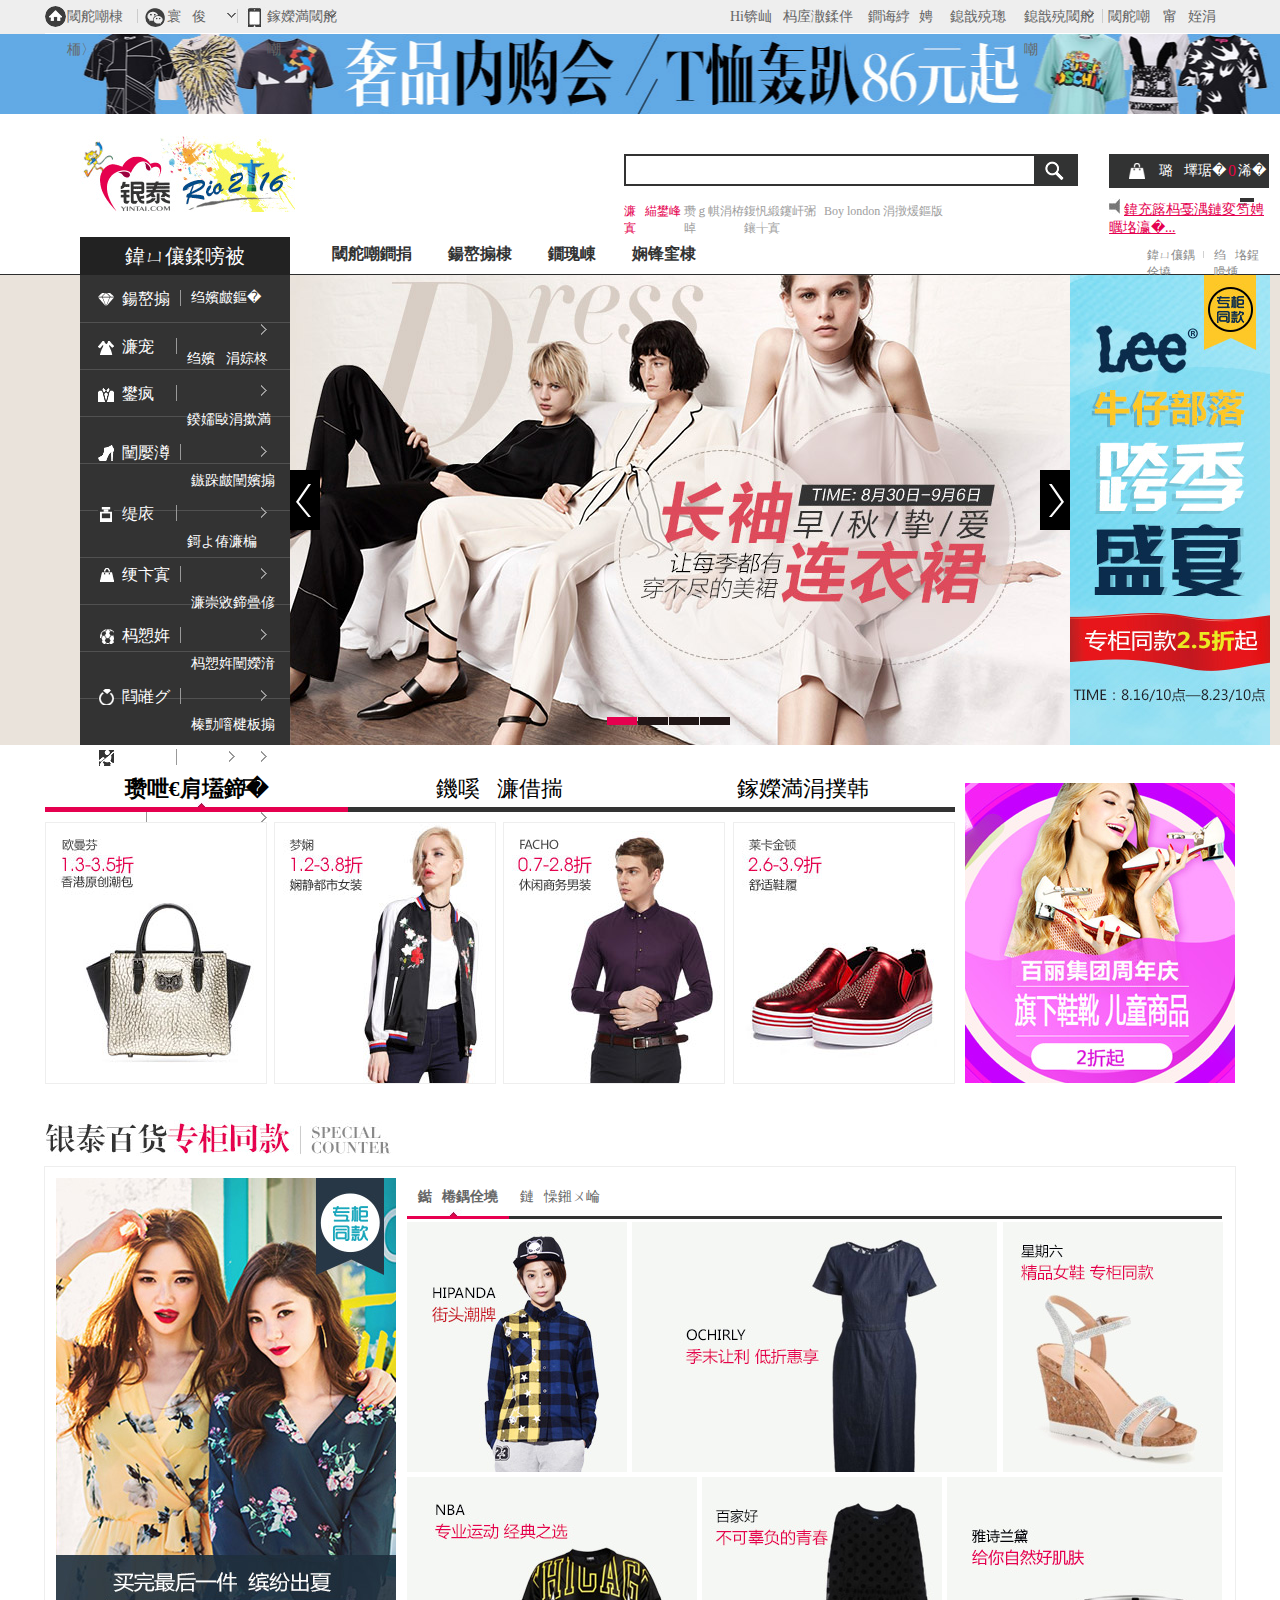
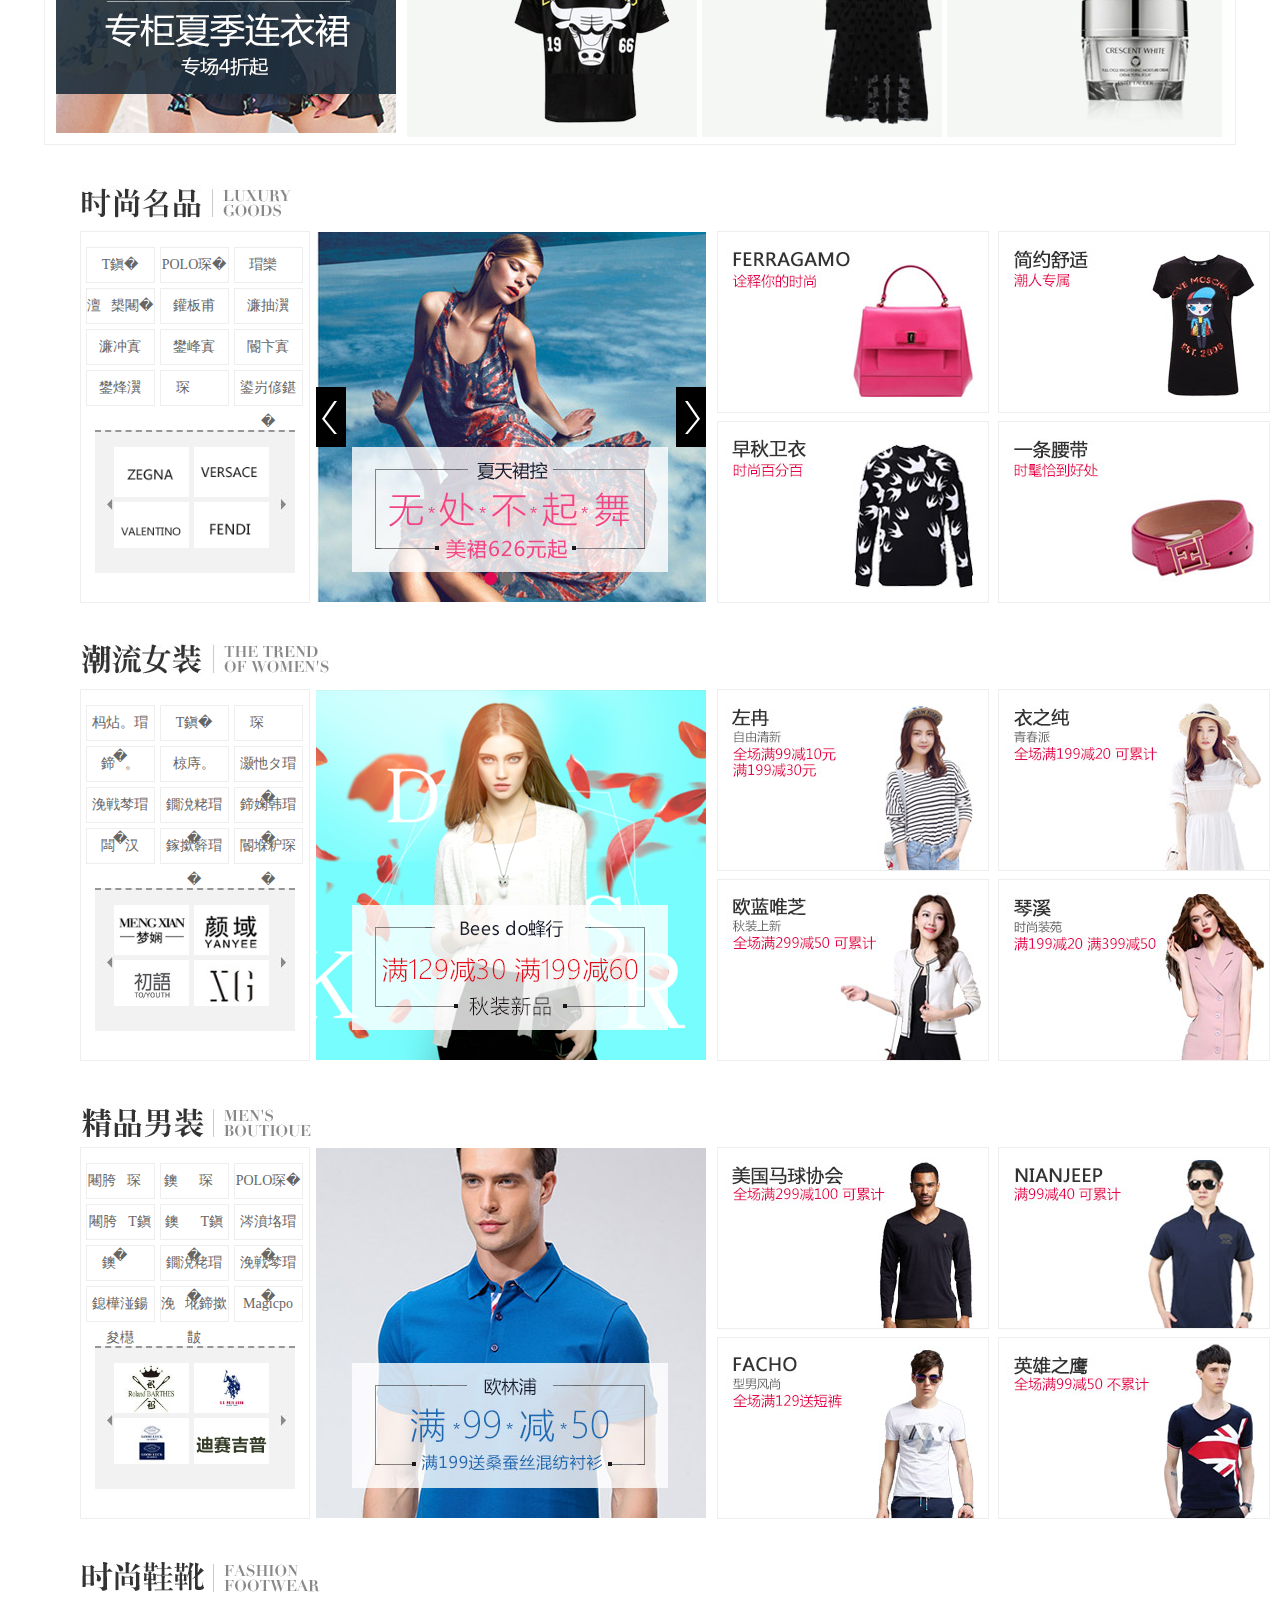
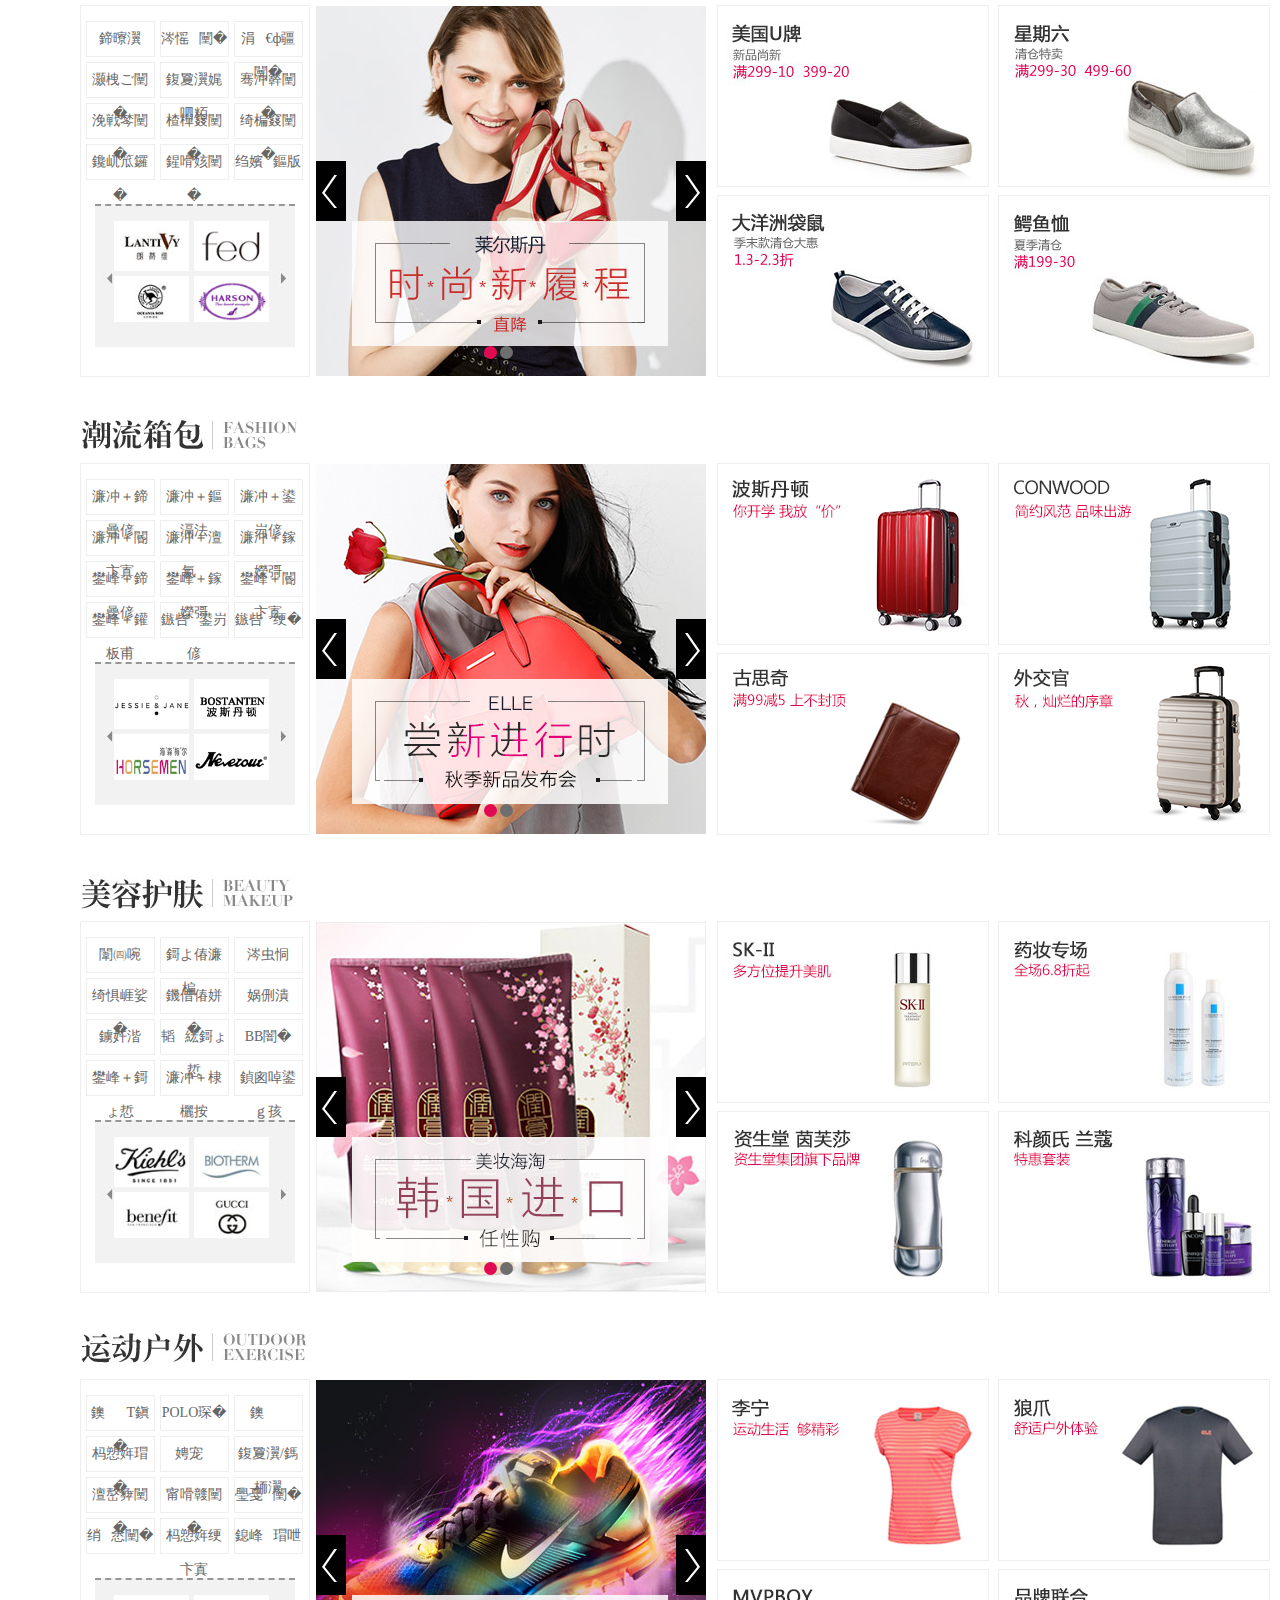
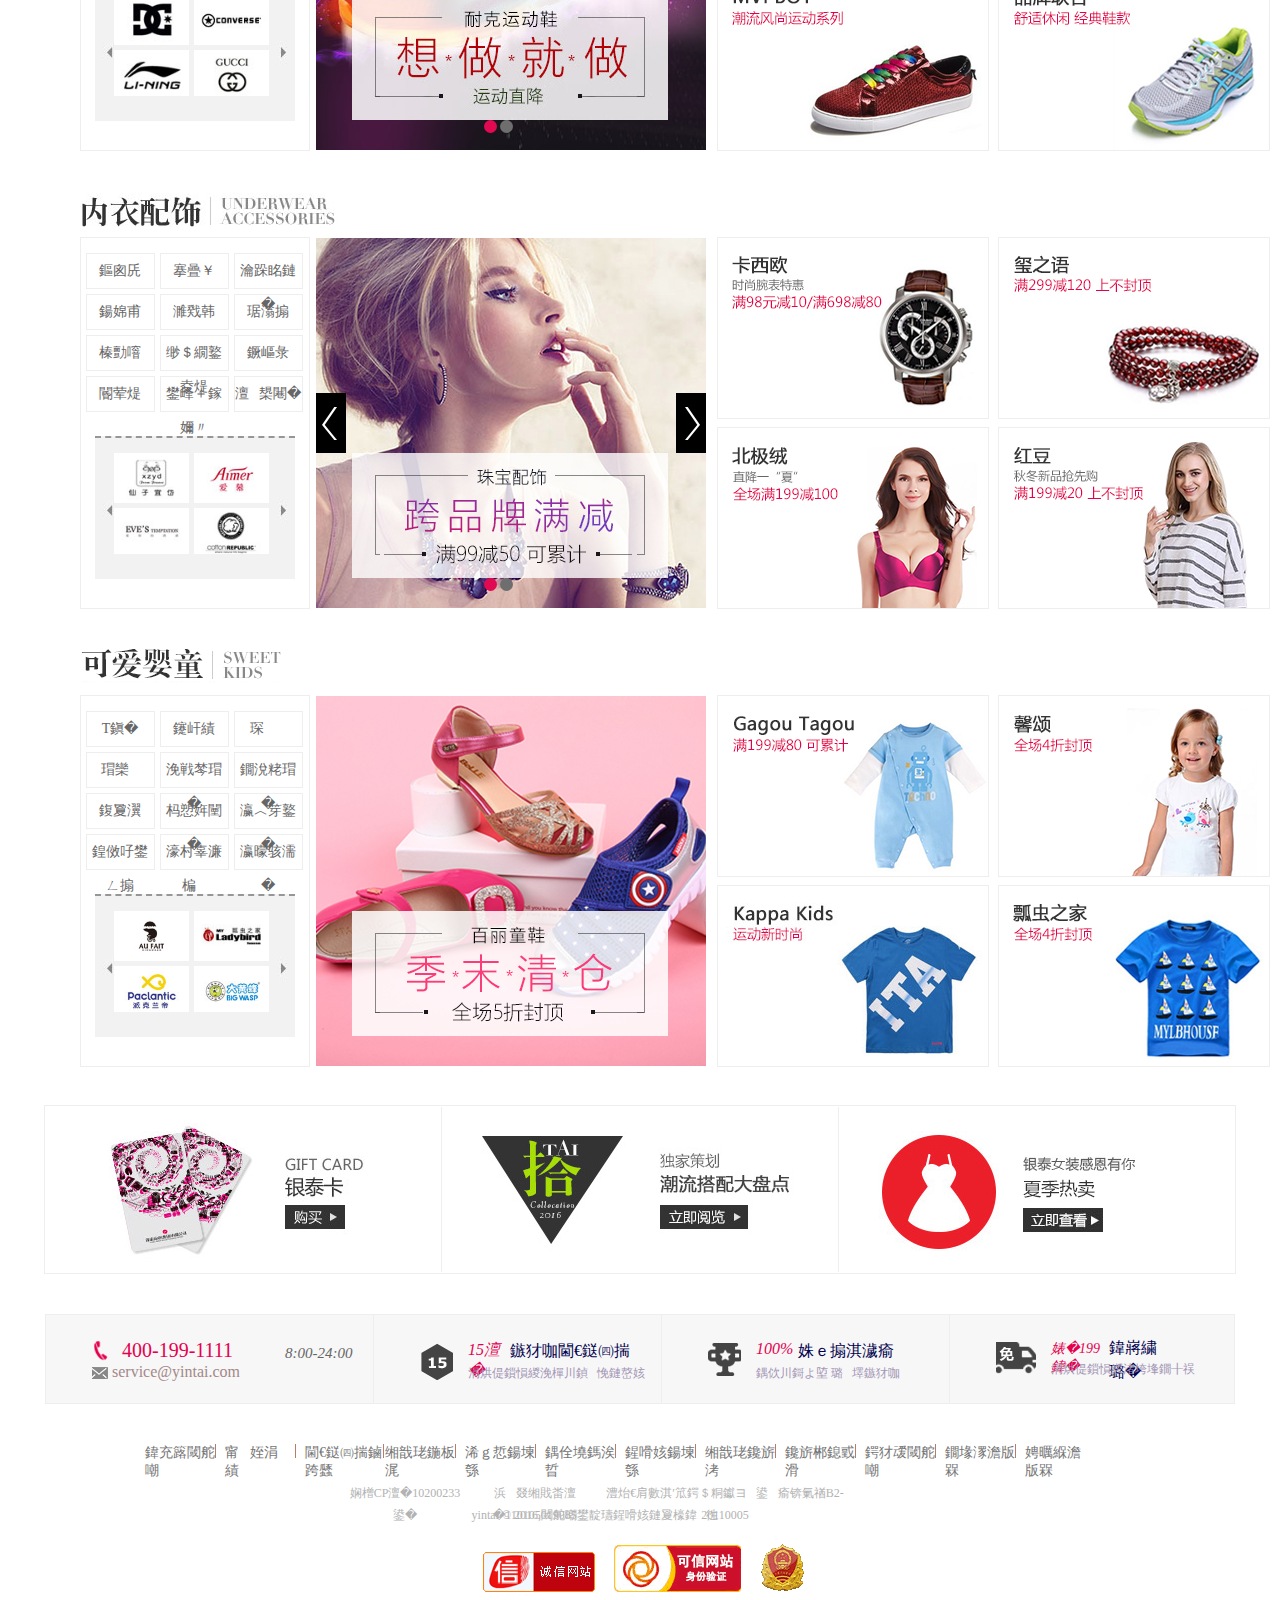
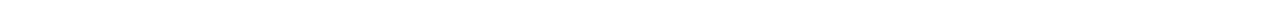
==== commit 49454fb1: "mm" ====
--- a/index.html
+++ b/index.html
@@ -11,18 +11,18 @@
 
 </head>
 <body>
-<!-- ͷ -->
+<!-- 头 -->
 	<div class="top">
 		<div class="yintai_top">
 		<ul class="yintai_top_left">
 				<li class="yintai_top_leftl">
 					<div class="yintai_top_tu"></div>
-					<a href="">��̩��ҳ</a>
+					<a href="">银泰首页</a>
 					<div class="yintai_top_gang"></div>
 				</li>
 				<li class="yintai_top_leftl" id="yintai_la">
 					<div class="yintai_top_tu1"></div>
-					<a href="">΢��</a>
+					<a href="">微信</a>
 					<img class="yintai_top_img" src="img/2016-08-16_215356.gif" alt="">
 					<div class="yintai_top_gang"></div>
             <div class="yintai_top_weixin">
@@ -32,7 +32,7 @@
 
 				<li class="yintai_top_leftl yintai_top_tu22" >
 					<div class="yintai_top_tu2"></div>
-					<a href="">�ֻ���̩</a>
+					<a href="">手机银泰</a>
 					<img class="yintai_top_img" src="img/2016-08-16_215356.gif" alt="" class="yintai_top_leftl_img">
           <div class="yintai_top_shouji">
               <img src="img/appphone.png" alt="">
@@ -42,83 +42,83 @@
 		<ul class="yintai_top_right">
 			
 			<li class="yintai_top_right1">
-				<span>Hi����ӭ������̩��!</span>
+				<span>Hi，欢迎来到银泰网!</span>
 			</li>
 			<li class="yintai_top_right2">
-				<a href="">��¼</a>
-				<a href="">ע��</a>
+				<a href="">登录</a>
+				<a href="">注册</a>
 				<div class="yintai_top_gang"></div>
 
 			</li>
 			<li class="yintai_top_right3">
-				<a href="">�ҵĶ���</a>
+				<a href="">我的订单</a>
 				<div class="yintai_top_gang"></div>
 
 			</li>
 			<li class="yintai_top_right4">
-				<a href="">�ҵ���̩</a>
+				<a href="">我的银泰</a>
 				<div class="yintai_top_gang"></div>
         <img class="yintai_top_img" src="img/2016-08-16_215356.gif" alt="">
         <div class="yintai_top_wo">
-            <p href="">�ҵ��ղ�</p>
-            <p href="">�ҵ����</p>
-            <p href="">�ҵ���Ԫ</p>
-            <p href="">�ҵ���̩��</p>
-            <p href="">�ҵ��Ż�ȯ</p>
-            <p href="" class="yintai_top_zi">�ҵĻ���</p>
+            <p href="">我的收藏</p>
+            <p href="">我的余额</p>
+            <p href="">我的银元</p>
+            <p href="">我的银泰卡</p>
+            <p href="">我的优惠券</p>
+            <p href="" class="yintai_top_zi">我的积分</p>
 
         </div>
 			</li>
 			<li class="yintai_top_right5">
-				<a href="">��̩��</a>
+				<a href="">银泰卡</a>
         <div class="yintai_top_gang"></div>
 			</li>
 			<li class="yintai_top_right6">
-				<a href="">��������</a>
+				<a href="">帮助中心</a>
 			</li>
 		</ul>
 	    </div>
 	</div>
-<!-- ͼƬ -->
+<!-- 图片 -->
 	<div class="er"><a href=""></a></div>
-<!-- ������ -->
+<!-- 搜索栏 -->
 	<div class="sousuo">
 		<div class="sousuo_left"></div>
 		<div class="sousuo_right">
 			<a href="" class="sousuo_right_goshop">
-				<span class="sousuo_right_goshop_zi">�����</span>
+				<span class="sousuo_right_goshop_zi">购物袋</span>
 				<span id="sousuo_right_goshop_0">0</span>
-				<span>��</span>
+				<span>件</span>
 				<div class="sousuo_right_goshop_xiala"></div>
 			</a>
 			<a href="" class="sousuo_right_gosh">
 				<img src="img/2016-08-17_080834.jpg" alt="">
-				<a href=""  class="sousuo_right_goshzi">���ڽ����в�������...</a>
+				<a href=""  class="sousuo_right_goshzi">关于近期有不法分子...</a>
 			</a>
 		</div>
 		<div class="sousuo_center">
 			<input type="text">
 			<a href="" class="sousuo_center_sousuo"></a>
-			<a href="" class="sousuo_center_szi">�ݳ��а�</a>
-			<a href="" class="sousuo_center_sz">Ȥ������</a>
-			<a href="" class="sousuo_center_szi1">���䱳˫���</a>
-			<a href="" class="sousuo_center_szi2">Boy london ר���¿�</a>
+			<a href="" class="sousuo_center_szi">奢侈男包</a>
+			<a href="" class="sousuo_center_sz">趣玩世界</a>
+			<a href="" class="sousuo_center_szi1">减龄背双肩包</a>
+			<a href="" class="sousuo_center_szi2">Boy london 专柜新款</a>
 		</div>
 	</div>
-<!-- �˵��� -->
+<!-- 菜单栏 -->
     <div class="yintai_caidan">
     	<div class="yintai_caidan_cen">
     		<div class="yintai_caidan_left">
-    			<a href="" class="yintai_caidan_left_zi">��̩�ٻ�</a>
-    			<a href="" class="yintai_caidan_left_zi1">��Ʒ��</a>
-    			<a href="" class="yintai_caidan_left_zi2">����</a>
-    			<a href="" class="yintai_caidan_left_zi1">���Թ�</a>
+    			<a href="" class="yintai_caidan_left_zi">银泰百货</a>
+    			<a href="" class="yintai_caidan_left_zi1">名品馆</a>
+    			<a href="" class="yintai_caidan_left_zi2">特卖</a>
+    			<a href="" class="yintai_caidan_left_zi1">海淘馆</a>
                 
     		</div>
     		<div class="yintai_caidan_right">
-    			<a href="" >�����̳�</a>
+    			<a href="" >积分商城</a>
     			<div class="yintai_caidan_shu"></div>
-    			<a href="" >ȫ��Ʒ��</a>
+    			<a href="" >全部品牌</a>
 
     		</div>
     	</div>
@@ -148,76 +148,76 @@
           <li class="banner_dianji"></li>
     </ul>	
    <div class="banner_left">
-   	   <a href=""  class="banner_tit">ȫ������
+   	   <a href=""  class="banner_tit">全部分类
    	   </a>
    	   <a href="" class="banner_bufen">
    	   	   <div class="banner_tup"></div>
-   	   	    <span>��Ʒ</span >
+   	   	    <span>名品</span >
    	   	 	<div class="banner_gang"></div>
-   	   	 	<p href="" class="banner_zi">������</p>
+   	   	 	<p href="" class="banner_zi">秋尚新</p>
    	   	 	<div class="banner_xiala"></div>
    	   </a>
    	   <a href="" class="banner_bufen1">
    	   	   <div class="banner_tup1"></div>
-   	   	    <span>Ůװ</span >
+   	   	    <span>女装</span >
    	   	 	<div class="banner_gang"></div>
-   	   	 	<p href="" class="banner_zi">�＾����</p>
+   	   	 	<p href="" class="banner_zi">秋季上新</p>
    	   	 	<div class="banner_xiala"></div>
    	   </a>
    	   <a href="" class="banner_bufen1">
    	   	   <div class="banner_tup2"></div>
-   	   	    <span>��װ</span >
+   	   	    <span>男装</span >
    	   	 	<div class="banner_gang"></div>
-   	   	 	<p href="" class="banner_zi">����ר��</p>
+   	   	 	<p href="" class="banner_zi">型男专场</p>
    	   	 	<div class="banner_xiala"></div>
    	   </a>
    	   <a href="" class="banner_bufen1">
    	   	   <div class="banner_tup3"></div>
-   	   	    <span>Ьѥ</span >
+   	   	    <span>鞋靴</span >
    	   	 	<div class="banner_gang"></div>
-   	   	 	<p href="" class="banner_zi">ʱ��ЬƷ</p>
+   	   	 	<p href="" class="banner_zi">时尚鞋品</p>
    	   	 	<div class="banner_xiala"></div>
    	   </a>
    	   <a href="" class="banner_bufen1">
    	   	   <div class="banner_tup4"></div>
-   	   	    <span>��ױ</span >
+   	   	    <span>美妆</span >
    	   	 	<div class="banner_gang"></div>
-   	   	 	<p href="" class="banner_zi">������װ</p>
+   	   	 	<p href="" class="banner_zi">护肤套装</p>
    	   	 	<div class="banner_xiala"></div>
    	   </a>
    	   <a href="" class="banner_bufen1">
    	   	   <div class="banner_tup5"></div>
-   	   	    <span>���</span >
+   	   	    <span>箱包</span >
    	   	 	<div class="banner_gang"></div>
-   	   	 	<p href="" class="banner_zi">Ů������</p>
+   	   	 	<p href="" class="banner_zi">女生单肩</p>
    	   	 	<div class="banner_xiala"></div>
    	   </a>
    	   <a href="" class="banner_bufen1">
    	   	   <div class="banner_tup6"></div>
-   	   	    <span>�˶�</span >
+   	   	    <span>运动</span >
    	   	 	<div class="banner_gang"></div>
-   	   	 	<p href="" class="banner_zi">�˶�Ь��</p>
+   	   	 	<p href="" class="banner_zi">运动鞋服</p>
    	   	 	<div class="banner_xiala"></div>
    	   </a>
    	   <a href="" class="banner_bufen1">
    	   	   <div class="banner_tup7"></div>
-   	   	    <span>����</span >
+   	   	    <span>配饰</span >
    	   	 	<div class="banner_gang"></div>
-   	   	 	<p href="" class="banner_zi">�ƽ���Ʒ</p>
+   	   	 	<p href="" class="banner_zi">黄金饰品</p>
    	   	 	<div class="banner_xiala"></div>
    	   </a>
    	   <a href="" class="banner_bufen1">
    	   	   <div class="banner_tup8"></div>
-   	   	    <span>Ӥͯ</span >
+   	   	    <span>婴童</span >
    	   	 	<div class="banner_gang"></div>
-   	   	 	<p href="" class="banner_zi">ĸӤ</p>
+   	   	 	<p href="" class="banner_zi">母婴</p>
    	   	 	<div class="banner_xiala"></div>
    	   </a>
    	   <a href="" class="banner_bufen1">
    	   	   <div class="banner_tup9"></div>
-   	   	    <span>����</span >
+   	   	    <span>内衣</span >
    	   	 	<div class="banner_gang"></div>
-   	   	 	<p href="" class="banner_zi">��������</p>
+   	   	 	<p href="" class="banner_zi">舒适内衣</p>
    	   	 	<div class="banner_xiala"></div>
    	   </a>
    </div>
@@ -227,16 +227,16 @@
 	  </a>
    </div>
 </div>
-<!-- ��ֵ���� -->
+<!-- 超值特卖 -->
 <div class="chaozhi">
 	<div class="chaozhi_left">
 			<div class="chaozhi_top">
-				<a href="" class="shaozhhi_tit1 zi">��ֵ����
+				<a href="" class="shaozhhi_tit1 zi">超值特卖
 				</a>
 
-				<a href="" class="shaozhhi_tit1">����û�
+				<a href="" class="shaozhhi_tit1">爆款好货
 				</a>
-				<a href="" class="shaozhhi_tit1">�ֻ�ר��
+				<a href="" class="shaozhhi_tit1">手机专享
 				</a>
 
 			</div>
@@ -279,10 +279,10 @@
         <li class="chao">
           <a href="" class="chaozhi_leftt_img">
              <img src="img/bao.jpg" alt="" class="chaozhi_er">
-              <a class="wenzi" href="" title="FACHO�ƿ˴���˫˿��ɫ֯������ʿ����POLO��61625126501(G20��ᣬ9��7��ǰ���������ֹͣ�շ�����������������������7�Ž�������ָ������������½�)">FACHO�ƿ˴���˫˿��ɫ֯������ʿ����POLO��61625126501(G20��ᣬ9��7��ǰ���������ֹͣ�շ�����������������������7�Ž�������ָ������������½�)</a>
+              <a class="wenzi" href="" title="FACHO菲克纯棉双丝光色织条纹男士短袖POLO衫61625126501(G20峰会，9月7号前江浙地区的停止收发货，其他地区正常发货，7号江浙地区恢复正常，敬请谅解)">FACHO菲克纯棉双丝光色织条纹男士短袖POLO衫61625126501(G20峰会，9月7号前江浙地区的停止收发货，其他地区正常发货，7号江浙地区恢复正常，敬请谅解)</a>
             <a href="" class="photo">
-              <strong class="jiage1">��̩�ۣ���79</strong>
-              <strong class="jiage2">�ο��ۣ���598</strong>
+              <strong class="jiage1">银泰价：￥79</strong>
+              <strong class="jiage2">参考价：￥598</strong>
             </a> 
           </a>
 
@@ -293,10 +293,10 @@
         </li>
         <li class="chao">
           <a href="" class="chaozhi_leftt_img"><img src="img/bk.jpg" alt="" class="chaozhi_er">
-            <a class="wenzi" href="" title="NIKE �Ϳ�Ů��Ͱ�����Ь704993-501��38.5">NIKE �Ϳ�Ů��Ͱ�����Ь704993-501��38.5</a>
+            <a class="wenzi" href="" title="NIKE 耐克女款低帮休闲鞋704993-501，38.5">NIKE 耐克女款低帮休闲鞋704993-501，38.5</a>
             <a href="" class="photo">
-              <strong class="jiage1">��̩�ۣ���519</strong>
-              <strong class="jiage2">�ο��ۣ���899</strong>
+              <strong class="jiage1">银泰价：￥519</strong>
+              <strong class="jiage2">参考价：￥899</strong>
             </a>
           </a>
           <div class="tops"></div>
@@ -306,10 +306,10 @@
         </li>
         <li class="chao">
           <a href="" class="chaozhi_leftt_img"><img src="img/bkh.jpg" alt="" class="chaozhi_er">
-            <a class="wenzi" href="" title="����Ӫ��ARMANI JEANS����ɫ���޼����ʿ����POLO��,C6M35 ET,E5,L">����Ӫ��ARMANI JEANS����ɫ���޼����ʿ����POLO��,C6M35 ET,E5,L</a>
+            <a class="wenzi" href="" title="【自营】ARMANI JEANS藏青色纯棉简洁男士短袖POLO衫,C6M35 ET,E5,L">【自营】ARMANI JEANS藏青色纯棉简洁男士短袖POLO衫,C6M35 ET,E5,L</a>
             <a href="" class="photo">
-              <strong class="jiage1">��̩�ۣ���1050</strong>
-              <strong class="jiage2">�ο��ۣ���1400</strong>
+              <strong class="jiage1">银泰价：￥1050</strong>
+              <strong class="jiage2">参考价：￥1400</strong>
             </a>
           </a>
           <div class="tops"></div>
@@ -319,10 +319,10 @@
         </li>
         <li class="chaozhi_leftt_li chao">
           <a href="" class="chaozhi_leftt_img"><img src="img/bkhh.jpg" alt="" class="chaozhi_er">
-            <a class="wenzi" href="" title="KOSE��˿ѩ������ױˮ360ml��ѩ������ԡ��360ml">KOSE��˿ѩ������ױˮ360ml��ѩ������ԡ��360ml</a>
+            <a class="wenzi" href="" title="KOSE高丝雪肌精化妆水360ml送雪肌精沐浴乳360ml">KOSE高丝雪肌精化妆水360ml送雪肌精沐浴乳360ml</a>
             <a href="" class="photo">
-              <strong class="jiage1">��̩�ۣ���279</strong>
-              <strong class="jiage2">�ο��ۣ���560</strong>
+              <strong class="jiage1">银泰价：￥279</strong>
+              <strong class="jiage2">参考价：￥560</strong>
             </a>
           </a>
           <div class="tops"></div>
@@ -354,7 +354,7 @@
 		<a href=""></a>
 	</div>
 </div>
-<!-- ר��ͬ�� -->
+<!-- 专柜同款 -->
 <div class="zidi">
 	<h1><a href=""><img src="img/P8AAAAASUVORK5CYII=.png" alt=""></a></h1>
 </div>
@@ -362,8 +362,8 @@
 	<a href="" class="zg_left"><img src="img/c5df3fa3-51f9-4842-826a-cb01258525fe.jpg" alt="">
 	</a>
 	<div class="zg_top">
-		<a href="" class="zg_top0 zg_top1">����Ʒ��</a>
-		<a href="" class="zg_top0 ">�����Ƽ�</a>
+		<a href="" class="zg_top0 zg_top1">热门品牌</a>
+		<a href="" class="zg_top0 ">本周推荐</a>
 	</div>
 <ul class="zg_tu zgtu">
 		<li class="zg_tu1">
@@ -402,11 +402,11 @@
     <a href="" class="zu_img">
       <img src="img/bbb.jpg" alt="">
     </a>
-    <div class="zu_bo" title="Lee���г���T��">
-      <a href="">Lee���г���T��</a>
+    <div class="zu_bo" title="Lee李男长袖T恤">
+      <a href="">Lee李男长袖T恤</a>
       <p>
-        <span class="yintai-price">��149</span>
-        <span class="shichang-price" >�ο��ۣ���390</span>
+        <span class="yintai-price">￥149</span>
+        <span class="shichang-price" >参考价：￥390</span>
       </p> 
     </div>
     <div class="tops"></div>
@@ -418,11 +418,11 @@
     <a href="" class="zu_img">
       <img src="img/be.jpg" alt="">
     </a>
-        <div class="zu_bo" title="Lee��Ů�b ����T��">
-      <a href="">Lee��Ů�b ����T��</a>
+        <div class="zu_bo" title="Lee李女�b 长袖T恤">
+      <a href="">Lee李女�b 长袖T恤</a>
       <p>
-        <span class="yintai-price">��169</span>
-        <span class="shichang-price" >�ο��ۣ���490</span>
+        <span class="yintai-price">￥169</span>
+        <span class="shichang-price" >参考价：￥490</span>
       </p> 
     </div>
     <div class="tops"></div>
@@ -434,11 +434,11 @@
     <a href="" class="zu_img">
       <img src="img/bz.jpg" alt="">
     </a>
-    <div class="zu_bo" title="OCHIRLYŷʱ���������">
-      <a href="">OCHIRLYŷʱ���������</a>
+    <div class="zu_bo" title="OCHIRLY欧时力长袖衬衫">
+      <a href="">OCHIRLY欧时力长袖衬衫</a>
       <p>
-        <span class="yintai-price">��199.5</span>
-        <span class="shichang-price" >�ο��ۣ���399</span>
+        <span class="yintai-price">￥199.5</span>
+        <span class="shichang-price" >参考价：￥399</span>
       </p> 
     </div>
     <div class="tops"></div>
@@ -450,11 +450,11 @@
     <a href="" class="zu_img">
       <img src="img/bat.jpg" alt="">
     </a>
-    <div class="zu_bo" title="HIPANDA��ͯ����T��">
-      <a href="">HIPANDA��ͯ����T��</a>
+    <div class="zu_bo" title="HIPANDA男童长袖T恤">
+      <a href="">HIPANDA男童长袖T恤</a>
       <p>
-        <span class="yintai-price">��160</span>
-        <span class="shichang-price" >�ο��ۣ���228</span>
+        <span class="yintai-price">￥160</span>
+        <span class="shichang-price" >参考价：￥228</span>
       </p> 
     </div>
     <div class="tops"></div>
@@ -466,11 +466,11 @@
     <a href="" class="zu_img">
       <img src="img/bzt.jpg" alt="">
     </a>
-        <div class="zu_bo" title="ILOVECHOC�̿�����">
-      <a href="">ILOVECHOC�̿�����</a>
+        <div class="zu_bo" title="ILOVECHOC短款卫衣">
+      <a href="">ILOVECHOC短款卫衣</a>
       <p>
-        <span class="yintai-price">��299.40</span>
-        <span class="shichang-price" >�ο��ۣ���499</span>
+        <span class="yintai-price">￥299.40</span>
+        <span class="shichang-price" >参考价：￥499</span>
       </p> 
     </div>
     <div class="tops"></div>
@@ -482,11 +482,11 @@
     <a href="" class="zu_img">
       <img src="img/bztj.jpg" alt="">
     </a>
-        <div class="zu_bo" title="̩����˹ 2016�＾�¿��ͯ��Ƥ�����˶�Ь">
-      <a href="">̩����˹ 2016�＾�¿��ͯ�˶�Ь</a>
+        <div class="zu_bo" title="泰兰尼斯 2016秋季新款儿童真皮户外运动鞋">
+      <a href="">泰兰尼斯 2016秋季新款儿童运动鞋</a>
       <p>
-        <span class="yintai-price">��209</span>
-        <span class="shichang-price" >�ο��ۣ���498</span>
+        <span class="yintai-price">￥209</span>
+        <span class="shichang-price" >参考价：￥498</span>
       </p> 
     </div>
     <div class="tops"></div>
@@ -498,11 +498,11 @@
     <a href="" class="zu_img">
       <img src="img/bztjj.jpg" alt="">
     </a>
-        <div class="zu_bo" title="fed2016�¿���������ż�ͷǳ��ʱ�е�Ь">
-      <a href="">2016�¿�������ͷǳ��ʱ�е�Ь</a>
+        <div class="zu_bo" title="fed2016新款蝴蝶结优雅尖头浅口时尚单鞋">
+      <a href="">2016新款蝴蝶结尖头浅口时尚单鞋</a>
       <p>
-        <span class="yintai-price">��569</span>
-        <span class="shichang-price" >�ο��ۣ���1199</span>
+        <span class="yintai-price">￥569</span>
+        <span class="shichang-price" >参考价：￥1199</span>
       </p> 
     </div>
     <div class="tops"></div>
@@ -514,11 +514,11 @@
     <a href="" class="zu_img">
       <img src="img/bzttj.jpg" alt="">
     </a>
-        <div class="zu_bo" title="������ʿ����˯��������װ��������">
-      <a href="">������ʿ����˯��������װ����</a>
+        <div class="zu_bo" title="美标男士长袖睡衣两件套装棉质情侣">
+      <a href="">美标男士长袖睡衣两件套装棉质</a>
       <p>
-        <span class="yintai-price">��268</span>
-        <span class="shichang-price" >�ο��ۣ���445</span>
+        <span class="yintai-price">￥268</span>
+        <span class="shichang-price" >参考价：￥445</span>
       </p> 
     </div>
     <div class="tops"></div>
@@ -529,7 +529,7 @@
 </ul>
  </div>
 <ul class="lou">
-  <!--  ʱ����Ʒ -->
+  <!--  时尚名品 -->
   <li class="l">
     <div class="fashion">
     	<a href=""alt=""><img src="img/R2d8HhP8nwACOQwKiZf4ddwAAAABJRU5ErkJggg==.png"></a>
@@ -537,18 +537,18 @@
         <div class="fashion_body">
         	<div class="fashion_left"> 
               <div class="fashion_left_top">
-                <a href="" class="fashion_left_top_1">T��</a>
-                <a href="" class="fashion_left_top_1">POLO��</a>
-                <a href="" class="fashion_left_top_1">ȹװ</a>
-                <a href="" class="fashion_left_top_2">̫����</a>
-                <a href="" class="fashion_left_top_2">����</a>
-                <a href="" class="fashion_left_top_2">ŮЬ</a>
-                <a href="" class="fashion_left_top_2">Ů��</a>
-                <a href="" class="fashion_left_top_2">�а�</a>
-                <a href="" class="fashion_left_top_2">Ǯ��</a>
-                <a href="" class="fashion_left_top_2">��Ь</a>
-                <a href="" class="fashion_left_top_2">����</a>
-                <a href="" class="fashion_left_top_2">˫���</a>
+                <a href="" class="fashion_left_top_1">T恤</a>
+                <a href="" class="fashion_left_top_1">POLO衫</a>
+                <a href="" class="fashion_left_top_1">裙装</a>
+                <a href="" class="fashion_left_top_2">太阳镜</a>
+                <a href="" class="fashion_left_top_2">腰带</a>
+                <a href="" class="fashion_left_top_2">女鞋</a>
+                <a href="" class="fashion_left_top_2">女包</a>
+                <a href="" class="fashion_left_top_2">男包</a>
+                <a href="" class="fashion_left_top_2">钱包</a>
+                <a href="" class="fashion_left_top_2">男鞋</a>
+                <a href="" class="fashion_left_top_2">衬衫</a>
+                <a href="" class="fashion_left_top_2">双肩包</a>
               </div>
           <div class="fashion_left_bottom">
             <div class="ffff">
@@ -632,7 +632,7 @@
         </div>
     </div>
   </li>
-  <!--  ����Ůװ -->
+  <!--  潮流女装 -->
   <li class="l">
     <div class="fashionnv">
     	<a href=""alt=""><img src="img/R2d8HhP8nwACOQwKiZf4ddwAAAABJRU5ErkJggg==.png"></a>
@@ -640,18 +640,18 @@
     <div class="fashion_body">
     	<div class="fashion_left"> 
            <div class="fashion_left_top">
-              <a href="" class="fashion_left_top_1">����ȹ</a>
-              <a href="" class="fashion_left_top_1">T��</a>
-              <a href="" class="fashion_left_top_1">����</a>
-              <a href="" class="fashion_left_top_2">����</a>
-              <a href="" class="fashion_left_top_2">���� </a>
-              <a href="" class="fashion_left_top_2">С��װ</a>
-              <a href="" class="fashion_left_top_2">���п�</a>
-              <a href="" class="fashion_left_top_2">ţ�п�</a>
-              <a href="" class="fashion_left_top_2">����ȹ</a>
-              <a href="" class="fashion_left_top_2">ѩ��</a>
-              <a href="" class="fashion_left_top_2">��׿�</a>
-              <a href="" class="fashion_left_top_2">��֯��</a>
+              <a href="" class="fashion_left_top_1">连衣裙</a>
+              <a href="" class="fashion_left_top_1">T恤</a>
+              <a href="" class="fashion_left_top_1">衬衫</a>
+              <a href="" class="fashion_left_top_2">卫衣</a>
+              <a href="" class="fashion_left_top_2">风衣 </a>
+              <a href="" class="fashion_left_top_2">小西装</a>
+              <a href="" class="fashion_left_top_2">休闲裤</a>
+              <a href="" class="fashion_left_top_2">牛仔裤</a>
+              <a href="" class="fashion_left_top_2">半身裙</a>
+              <a href="" class="fashion_left_top_2">雪纺</a>
+              <a href="" class="fashion_left_top_2">打底裤</a>
+              <a href="" class="fashion_left_top_2">针织衫</a>
            </div>
            <div class="fashion_left_bottom">
              
@@ -727,7 +727,7 @@
      
     </div>
   </li>
-  <!--  ��Ʒ��װ -->
+  <!--  精品男装 -->
   <li class="l">
     <div class="fashionman">
     	<a href=""alt=""><img src="img/R2d8HhP8nwACOQwKiZf4ddwAAAABJRU5ErkJggg==.png"></a>
@@ -735,17 +735,17 @@
     <div class="fashion_body">
     	<div class="fashion_left"> 
            <div class="fashion_left_top">
-              <a href="" class="fashion_left_top_1">�������</a>
-              <a href="" class="fashion_left_top_1">�������</a>
-              <a href="" class="fashion_left_top_1">POLO��</a>
-              <a href="" class="fashion_left_top_2">����T��</a>
-              <a href="" class="fashion_left_top_2">����T��</a>
-              <a href="" class="fashion_left_top_2">�ŷֿ�</a>
-              <a href="" class="fashion_left_top_2">�̿�</a>
-              <a href="" class="fashion_left_top_2">ţ�п�</a>
-              <a href="" class="fashion_left_top_2">���п�</a>
-              <a href="" class="fashion_left_top_2">ս�ؼ���</a>
-              <a href="" class="fashion_left_top_2">����׿��</a>
+              <a href="" class="fashion_left_top_1">长袖衬衫</a>
+              <a href="" class="fashion_left_top_1">短袖衬衫</a>
+              <a href="" class="fashion_left_top_1">POLO衫</a>
+              <a href="" class="fashion_left_top_2">长袖T恤</a>
+              <a href="" class="fashion_left_top_2">短袖T恤</a>
+              <a href="" class="fashion_left_top_2">九分裤</a>
+              <a href="" class="fashion_left_top_2">短裤</a>
+              <a href="" class="fashion_left_top_2">牛仔裤</a>
+              <a href="" class="fashion_left_top_2">休闲裤</a>
+              <a href="" class="fashion_left_top_2">战地吉普</a>
+              <a href="" class="fashion_left_top_2">伯爵卓尔</a>
               <a href="" class="fashion_left_top_2">Magicpo</a>
            </div>
       <div class="fashion_left_bottom">
@@ -822,7 +822,7 @@
         
     </div>
   </li>
-  <!--  ʱ��Ьѥ -->
+  <!--  时尚鞋靴 -->
   <li class="l">
     <div class="fashionxx">
     	<a href=""alt=""><img src="img/R2d8HhP8nwACOQwKiZf4ddwAAAABJRU5ErkJggg==.png"></a>
@@ -830,18 +830,18 @@
     <div class="fashion_body">
     	<div class="fashion_left"> 
            <div class="fashion_left_top">
-              <a href="" class="fashion_left_top_1">��Ь</a>
-              <a href="" class="fashion_left_top_1">�ָ�Ь</a>
-              <a href="" class="fashion_left_top_1">���Գ�Ь</a>
-              <a href="" class="fashion_left_top_2">��ͷЬ</a>
-              <a href="" class="fashion_left_top_2">��Ь��� </a>
-              <a href="" class="fashion_left_top_2">ƽ��Ь</a>
-              <a href="" class="fashion_left_top_2">����Ь</a>
-              <a href="" class="fashion_left_top_2">�߸�Ь</a>
-              <a href="" class="fashion_left_top_2">�ָ�Ь</a>
-              <a href="" class="fashion_left_top_2">ְҵ��</a>
-              <a href="" class="fashion_left_top_2">����Ь</a>
-              <a href="" class="fashion_left_top_2">�＾�¿�</a>
+              <a href="" class="fashion_left_top_1">单鞋</a>
+              <a href="" class="fashion_left_top_1">乐福鞋</a>
+              <a href="" class="fashion_left_top_1">个性潮鞋</a>
+              <a href="" class="fashion_left_top_2">尖头鞋</a>
+              <a href="" class="fashion_left_top_2">凉鞋清仓 </a>
+              <a href="" class="fashion_left_top_2">平底鞋</a>
+              <a href="" class="fashion_left_top_2">休闲鞋</a>
+              <a href="" class="fashion_left_top_2">高跟鞋</a>
+              <a href="" class="fashion_left_top_2">粗跟鞋</a>
+              <a href="" class="fashion_left_top_2">职业范</a>
+              <a href="" class="fashion_left_top_2">商务鞋</a>
+              <a href="" class="fashion_left_top_2">秋季新款</a>
            </div>
            <div class="fashion_left_bottom">
             
@@ -929,7 +929,7 @@
        
     </div>
   </li>
-  <!--  ������� -->
+  <!--  潮流箱包 -->
   <li class="l">
     <div class="fashionxb">
     	<a href=""alt=""><img src="img/R2d8HhP8nwACOQwKiZf4ddwAAAABJRU5ErkJggg==.png"></a>
@@ -937,18 +937,18 @@
     <div class="fashion_body">
     	<div class="fashion_left"> 
            <div class="fashion_left_top">
-              <a href="" class="fashion_left_top_1">Ůʿ����</a>
-              <a href="" class="fashion_left_top_1">Ůʿб��</a>
-              <a href="" class="fashion_left_top_1">Ůʿ˫��</a>
-              <a href="" class="fashion_left_top_2">ŮʿǮ��</a>
-              <a href="" class="fashion_left_top_2">Ůʿ���� </a>
-              <a href="" class="fashion_left_top_2">Ůʿ����</a>
-              <a href="" class="fashion_left_top_2">��ʿ����</a>
-              <a href="" class="fashion_left_top_2">��ʿ����</a>
-              <a href="" class="fashion_left_top_2">��ʿǮ��</a>
-              <a href="" class="fashion_left_top_2">��ʿ����</a>
-              <a href="" class="fashion_left_top_2">����˫��</a>
-              <a href="" class="fashion_left_top_2">������</a>
+              <a href="" class="fashion_left_top_1">女士单肩</a>
+              <a href="" class="fashion_left_top_1">女士斜跨</a>
+              <a href="" class="fashion_left_top_1">女士双肩</a>
+              <a href="" class="fashion_left_top_2">女士钱包</a>
+              <a href="" class="fashion_left_top_2">女士多种 </a>
+              <a href="" class="fashion_left_top_2">女士手提</a>
+              <a href="" class="fashion_left_top_2">男士单肩</a>
+              <a href="" class="fashion_left_top_2">男士手提</a>
+              <a href="" class="fashion_left_top_2">男士钱包</a>
+              <a href="" class="fashion_left_top_2">男士腰带</a>
+              <a href="" class="fashion_left_top_2">旅行双肩</a>
+              <a href="" class="fashion_left_top_2">旅行箱</a>
            </div>
            <div class="fashion_left_bottom">
           
@@ -1035,7 +1035,7 @@
       
     </div>
   </li>
-  <!--  ���ݻ��� -->
+  <!--  美容护肤 -->
   <li class="l">  
     <div class="fashionmr">
     	<a href=""alt=""><img src="img/R2d8HhP8nwACOQwKiZf4ddwAAAABJRU5ErkJggg==.png"></a>
@@ -1043,18 +1043,18 @@
     <div class="fashion_body">
     	<div class="fashion_left"> 
            <div class="fashion_left_top">
-            <a href="" class="fashion_left_top_1">��Ĥ</a>
-            <a href="" class="fashion_left_top_1">������װ</a>
-            <a href="" class="fashion_left_top_1">��Һ</a>
-            <a href="" class="fashion_left_top_2">����Һ</a>
-            <a href="" class="fashion_left_top_2">ˬ��ˮ </a>
-            <a href="" class="fashion_left_top_2">����</a>
-            <a href="" class="fashion_left_top_2">��˪</a>
-            <a href="" class="fashion_left_top_2">���廤��</a>
-            <a href="" class="fashion_left_top_2">BB˪</a>
-            <a href="" class="fashion_left_top_2">��ʿ����</a>
-            <a href="" class="fashion_left_top_2">Ůʿ��ˮ</a>
-            <a href="" class="fashion_left_top_2">����ں�</a>
+            <a href="" class="fashion_left_top_1">面膜</a>
+            <a href="" class="fashion_left_top_1">护肤套装</a>
+            <a href="" class="fashion_left_top_1">乳液</a>
+            <a href="" class="fashion_left_top_2">精华液</a>
+            <a href="" class="fashion_left_top_2">爽肤水 </a>
+            <a href="" class="fashion_left_top_2">洁面</a>
+            <a href="" class="fashion_left_top_2">眼霜</a>
+            <a href="" class="fashion_left_top_2">身体护理</a>
+            <a href="" class="fashion_left_top_2">BB霜</a>
+            <a href="" class="fashion_left_top_2">男士护理</a>
+            <a href="" class="fashion_left_top_2">女士香水</a>
+            <a href="" class="fashion_left_top_2">唇膏口红</a>
            </div>
            <div class="fashion_left_bottom">
             
@@ -1141,7 +1141,7 @@
       </div>
     </div>
   </li>
-  <!--  �˶����� -->
+  <!--  运动户外 -->
   <li class="l">
    <div class="fashionyd">
       	<a href=""alt=""><img src="img/R2d8HhP8nwACOQwKiZf4ddwAAAABJRU5ErkJggg==.png"></a>
@@ -1149,18 +1149,18 @@
     <div class="fashion_body">
       	<div class="fashion_left"> 
              <div class="fashion_left_top">
-              <a href="" class="fashion_left_top_1">����T��</a>
-              <a href="" class="fashion_left_top_1">POLO��</a>
-              <a href="" class="fashion_left_top_1">�̿�</a>
-              <a href="" class="fashion_left_top_2">�˶���</a>
-              <a href="" class="fashion_left_top_2">Ӿװ </a>
-              <a href="" class="fashion_left_top_2">��Ь/��Ь</a>
-              <a href="" class="fashion_left_top_2">����Ь</a>
-              <a href="" class="fashion_left_top_2">����Ь</a>
-              <a href="" class="fashion_left_top_2">�ܲ�Ь</a>
-              <a href="" class="fashion_left_top_2">����Ь</a>
-              <a href="" class="fashion_left_top_2">�˶����</a>
-              <a href="" class="fashion_left_top_2">����װ��</a>
+              <a href="" class="fashion_left_top_1">短袖T恤</a>
+              <a href="" class="fashion_left_top_1">POLO衫</a>
+              <a href="" class="fashion_left_top_1">短裤</a>
+              <a href="" class="fashion_left_top_2">运动裤</a>
+              <a href="" class="fashion_left_top_2">泳装 </a>
+              <a href="" class="fashion_left_top_2">凉鞋/拖鞋</a>
+              <a href="" class="fashion_left_top_2">复古鞋</a>
+              <a href="" class="fashion_left_top_2">帆布鞋</a>
+              <a href="" class="fashion_left_top_2">跑步鞋</a>
+              <a href="" class="fashion_left_top_2">篮球鞋</a>
+              <a href="" class="fashion_left_top_2">运动箱包</a>
+              <a href="" class="fashion_left_top_2">户外装备</a>
              </div>
              <div class="fashion_left_bottom">
                
@@ -1247,7 +1247,7 @@
         </div> 
     </div>
   </li>
-    <!--  �������� -->
+    <!--  内衣配饰 -->
   <li class="l">
     <div class="fashionny">
     	<a href=""alt="">
@@ -1256,18 +1256,18 @@
     <div class="fashion_body">
     	<div class="fashion_left"> 
            <div class="fashion_left_top">
-            <a href="" class="fashion_left_top_1">����</a>
-            <a href="" class="fashion_left_top_1">�׿�</a>
-            <a href="" class="fashion_left_top_1">�Ҿӷ�</a>
-            <a href="" class="fashion_left_top_2">����</a>
-            <a href="" class="fashion_left_top_2">���� </a>
-            <a href="" class="fashion_left_top_2">��Ʒ</a>
-            <a href="" class="fashion_left_top_2">�ƽ�</a>
-            <a href="" class="fashion_left_top_2">�����ʯ</a>
-            <a href="" class="fashion_left_top_2">����</a>
-            <a href="" class="fashion_left_top_2">��ʯ</a>
-            <a href="" class="fashion_left_top_2">��ʿ�ֱ�</a>
-            <a href="" class="fashion_left_top_2">̫����</a>
+            <a href="" class="fashion_left_top_1">文胸</a>
+            <a href="" class="fashion_left_top_1">底裤</a>
+            <a href="" class="fashion_left_top_1">家居服</a>
+            <a href="" class="fashion_left_top_2">吊带</a>
+            <a href="" class="fashion_left_top_2">塑身 </a>
+            <a href="" class="fashion_left_top_2">袜品</a>
+            <a href="" class="fashion_left_top_2">黄金</a>
+            <a href="" class="fashion_left_top_2">翡翠玉石</a>
+            <a href="" class="fashion_left_top_2">珍珠</a>
+            <a href="" class="fashion_left_top_2">钻石</a>
+            <a href="" class="fashion_left_top_2">男士手表</a>
+            <a href="" class="fashion_left_top_2">太阳镜</a>
            </div>
            <div class="fashion_left_bottom">
               
@@ -1354,7 +1354,7 @@
       </div>
     </div>
   </li>
-  <!--  �ɰ�Ӥͯ -->
+  <!--  可爱婴童 -->
   <li>
     <div class="fashionyt">
     	<a href=""alt=""><img src="img/R2d8HhP8nwACOQwKiZf4ddwAAAABJRU5ErkJggg==.png"></a>
@@ -1362,18 +1362,18 @@
     <div class="fashion_body">
     	<div class="fashion_left"> 
           <div class="fashion_left_top">
-            <a href="" class="fashion_left_top_1">T��</a>
-            <a href="" class="fashion_left_top_1">����</a>
-            <a href="" class="fashion_left_top_1">����</a>
-            <a href="" class="fashion_left_top_2">ȹװ</a>
-            <a href="" class="fashion_left_top_2">���п� </a>
-            <a href="" class="fashion_left_top_2">ţ�п�</a>
-            <a href="" class="fashion_left_top_2">��Ь</a>
-            <a href="" class="fashion_left_top_2">�˶�Ь</a>
-            <a href="" class="fashion_left_top_2">ѧ����</a>
-            <a href="" class="fashion_left_top_2">ι����Ʒ</a>
-            <a href="" class="fashion_left_top_2">Ӥ����װ</a>
-            <a href="" class="fashion_left_top_2">�в���</a>
+            <a href="" class="fashion_left_top_1">T恤</a>
+            <a href="" class="fashion_left_top_1">背心</a>
+            <a href="" class="fashion_left_top_1">衬衫</a>
+            <a href="" class="fashion_left_top_2">裙装</a>
+            <a href="" class="fashion_left_top_2">休闲裤 </a>
+            <a href="" class="fashion_left_top_2">牛仔裤</a>
+            <a href="" class="fashion_left_top_2">凉鞋</a>
+            <a href="" class="fashion_left_top_2">运动鞋</a>
+            <a href="" class="fashion_left_top_2">学与玩</a>
+            <a href="" class="fashion_left_top_2">喂养用品</a>
+            <a href="" class="fashion_left_top_2">婴幼套装</a>
+            <a href="" class="fashion_left_top_2">孕产妇</a>
           </div>
            <div class="fashion_left_bottom">
                   
@@ -1447,18 +1447,18 @@
   </li>
 </ul>
 <ul class="fu">
-    <li class="dw">ʱ����Ʒ</li>
-    <li class="dw1">����Ůװ</li>
-    <li class="dw2">��Ʒ��װ</li>
-    <li class="dw3">ʱ��Ьѥ</li>
-    <li class="dw4">�������</li>
-    <li class="dw5">���ݻ���</li>
-    <li class="dw6">�����˶�</li>
-    <li class="dw7">��������</li>
-    <li class="dw8">�ɰ�Ӥͯ</li>
-    <li class="dw9">���ض���</li>
+    <li class="dw">时尚名品</li>
+    <li class="dw1">潮流女装</li>
+    <li class="dw2">精品男装</li>
+    <li class="dw3">时尚鞋靴</li>
+    <li class="dw4">潮流箱包</li>
+    <li class="dw5">美容护肤</li>
+    <li class="dw6">户外运动</li>
+    <li class="dw7">内衣配饰</li>
+    <li class="dw8">可爱婴童</li>
+    <li class="dw9">返回顶部</li>
 </ul>
-<!-- ��ͼ -->
+<!-- 底图 -->
 <div class="ditu">
 	<a href="" class="ditu_1">
 		<img src="img/ka.jpg" alt="">
@@ -1470,7 +1470,7 @@
 		<img src="img/xj.jpg" alt="">
 	</a>
 </div>
-<!-- ��ϵ -->
+<!-- 联系 -->
 <div class="lx">
 	<span class="lx_kuang">
 		<div class="lx_kuang_t"></div>
@@ -1481,70 +1481,70 @@
 	</span>
 	<span class="lx_kuang1">
 		<div class="lx_kuang_tui"></div>
-		<i class="lx_kuang_tian">15��</i>
-		<strong class="lx_kuang_zi">�����˻���</strong>
-		<b class="lx_kuang_xiaozi">Ϊ���ṩ�����ۺ����</b>
+		<i class="lx_kuang_tian">15天</i>
+		<strong class="lx_kuang_zi">无忧退换货</strong>
+		<b class="lx_kuang_xiaozi">为您提供优质售后服务</b>
 	</span>
 	<span class="lx_kuang1">
 		<div class="lx_kuang_tui1"></div>
 		<i class="lx_kuang_tian">100%</i>
-		<strong class="lx_kuang_zi">��Ʒ��֤</strong>
-		<b class="lx_kuang_xiaozi">Ʒ�ʻ��� ��������</b>
+		<strong class="lx_kuang_zi">正品保证</strong>
+		<b class="lx_kuang_xiaozi">品质护航 购物无忧</b>
 	</span>
 	<span class="lx_kuang2">
 		<div class="lx_kuang_tui2"></div>
-		<i class="lx_kuang_tian1">��199Ԫ</i>
-		<strong class="lx_kuang_zi1">���˷�</strong>
-		<b class="lx_kuang_xiaozi1">Ϊ���ṩ��������</b>
+		<i class="lx_kuang_tian1">满199元</i>
+		<strong class="lx_kuang_zi1">免运费</strong>
+		<b class="lx_kuang_xiaozi1">为您提供便利物流</b>
 	</span>
 </div>
-<!-- ������ -->
+<!-- 底链接 -->
 <div class="di_lj">
 	<ul>
 		<li>
-			<a href="" class="di_ljzi">������̩</a>
+			<a href="" class="di_ljzi">关于银泰</a>
 		</li>
 		<li>
-			<a href="" class="di_ljzi">��������</a>
+			<a href="" class="di_ljzi">帮助中心</a>
 		</li>
 		<li>
-			<a href="" class="di_ljz">�˻�������</a>
+			<a href="" class="di_ljz">退换货政策</a>
 		</li>
 		<li>
-			<a href="" class="di_ljzi">��վ��ͼ</a>
+			<a href="" class="di_ljzi">网站地图</a>
 		</li>
 		<li>
-			<a href="" class="di_ljzi">��������</a>
+			<a href="" class="di_ljzi">代理合作</a>
 		</li>
 		<li>
-			<a href="" class="di_ljzi">Ʒ������</a>
+			<a href="" class="di_ljzi">品牌招商</a>
 		</li>
 		<li>
-			<a href="" class="di_ljzi">�������</a>
+			<a href="" class="di_ljzi">商务合作</a>
 		</li>
 		<li>
-			<a href="" class="di_ljzi">��վ����</a>
+			<a href="" class="di_ljzi">网站联盟</a>
 		</li>
 		<li>
-			<a href="" class="di_ljzi">��ϵ����</a>
+			<a href="" class="di_ljzi">联系我们</a>
 		</li>
 		<li>
-			<a href="" class="di_ljzi">������̩</a>
+			<a href="" class="di_ljzi">加入银泰</a>
 		</li>
 		<li>
-			<a href="" class="di_ljzi">��Ȩ����</a>
+			<a href="" class="di_ljzi">版权声明</a>
 		</li>
 		<li>
-			<a href="" class="di_ljzi1">��������</a>
+			<a href="" class="di_ljzi1">法律声明</a>
 		</li>
 	</ul>
 </div>
 <div class="di_wh">
-	<a href="" class="di_wh1">��ICP��10200233��</a>
-	<a href="" class="di_wh2">����������110105019085</a>
-	<a href="" class="di_wh3">��ֵ����ҵ��Ӫ����֤����B2-20110005</a>
+	<a href="" class="di_wh1">浙ICP备10200233号</a>
+	<a href="" class="di_wh2">京公网安备110105019085</a>
+	<a href="" class="di_wh3">增值电信业务经营许可证：浙B2-20110005</a>
 </div>
-<p href="" class="di_wh4" >yintai &copy; 2016,��̩�����������޹�˾</p>
+<p href="" class="di_wh4" >yintai &copy; 2016,银泰电子商务有限公司</p>
 <div class="zuidi">
 	<img src="img/zuidi.png" alt="" class="zuidi_1">
 	<img src="img/zuidi1.png" alt="" class="zuidi_2">
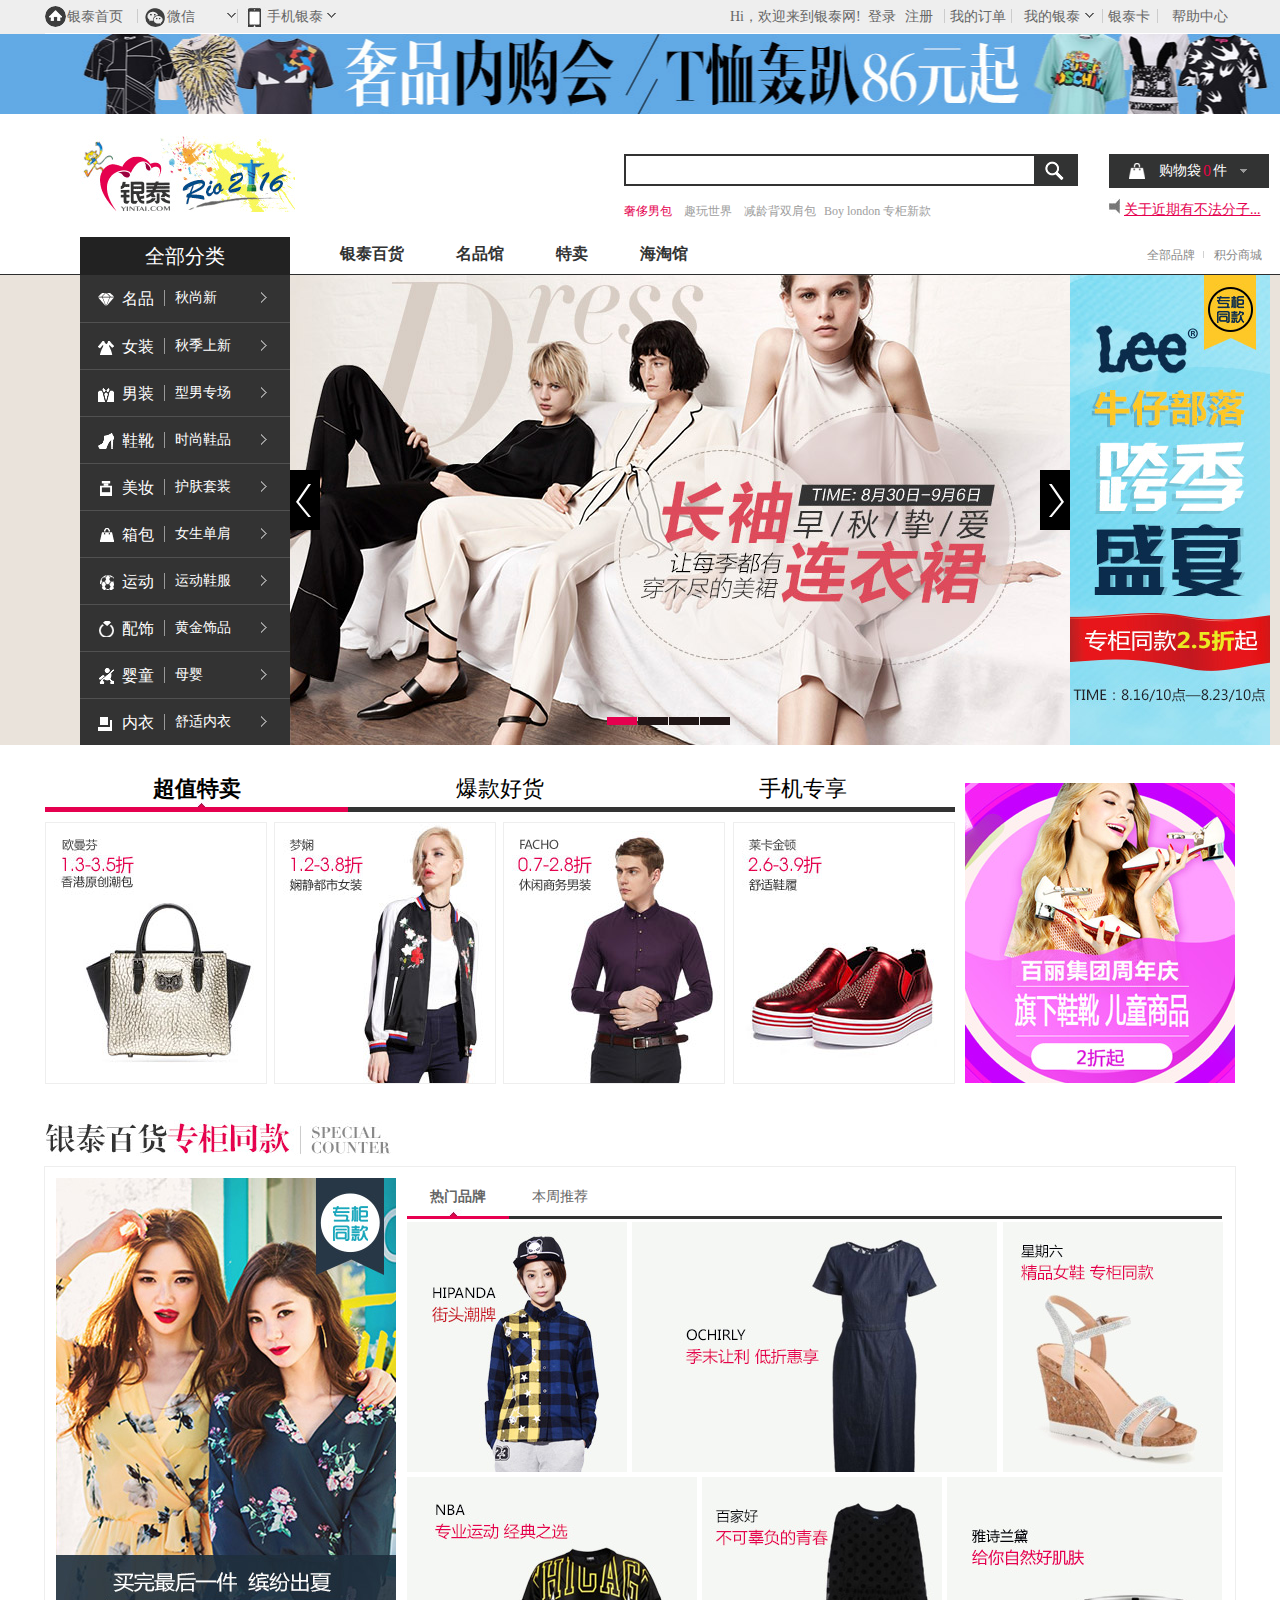
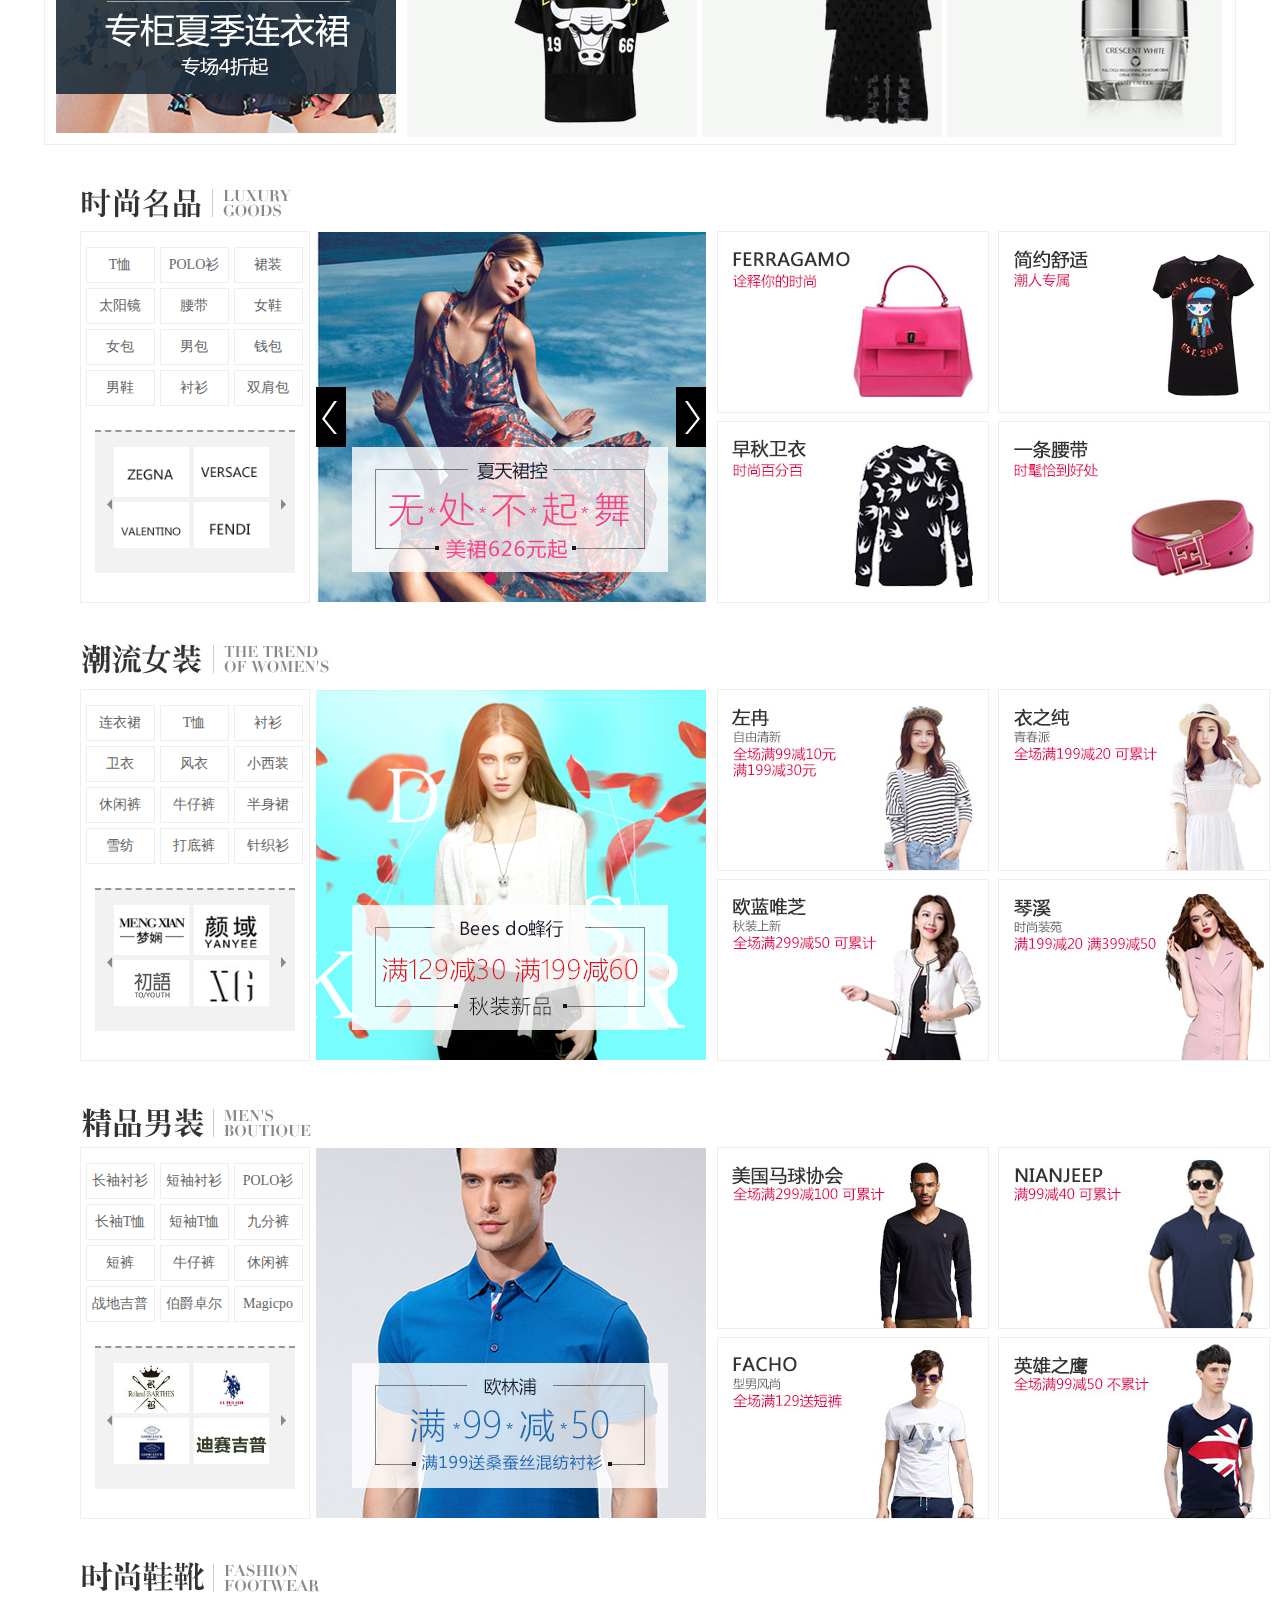
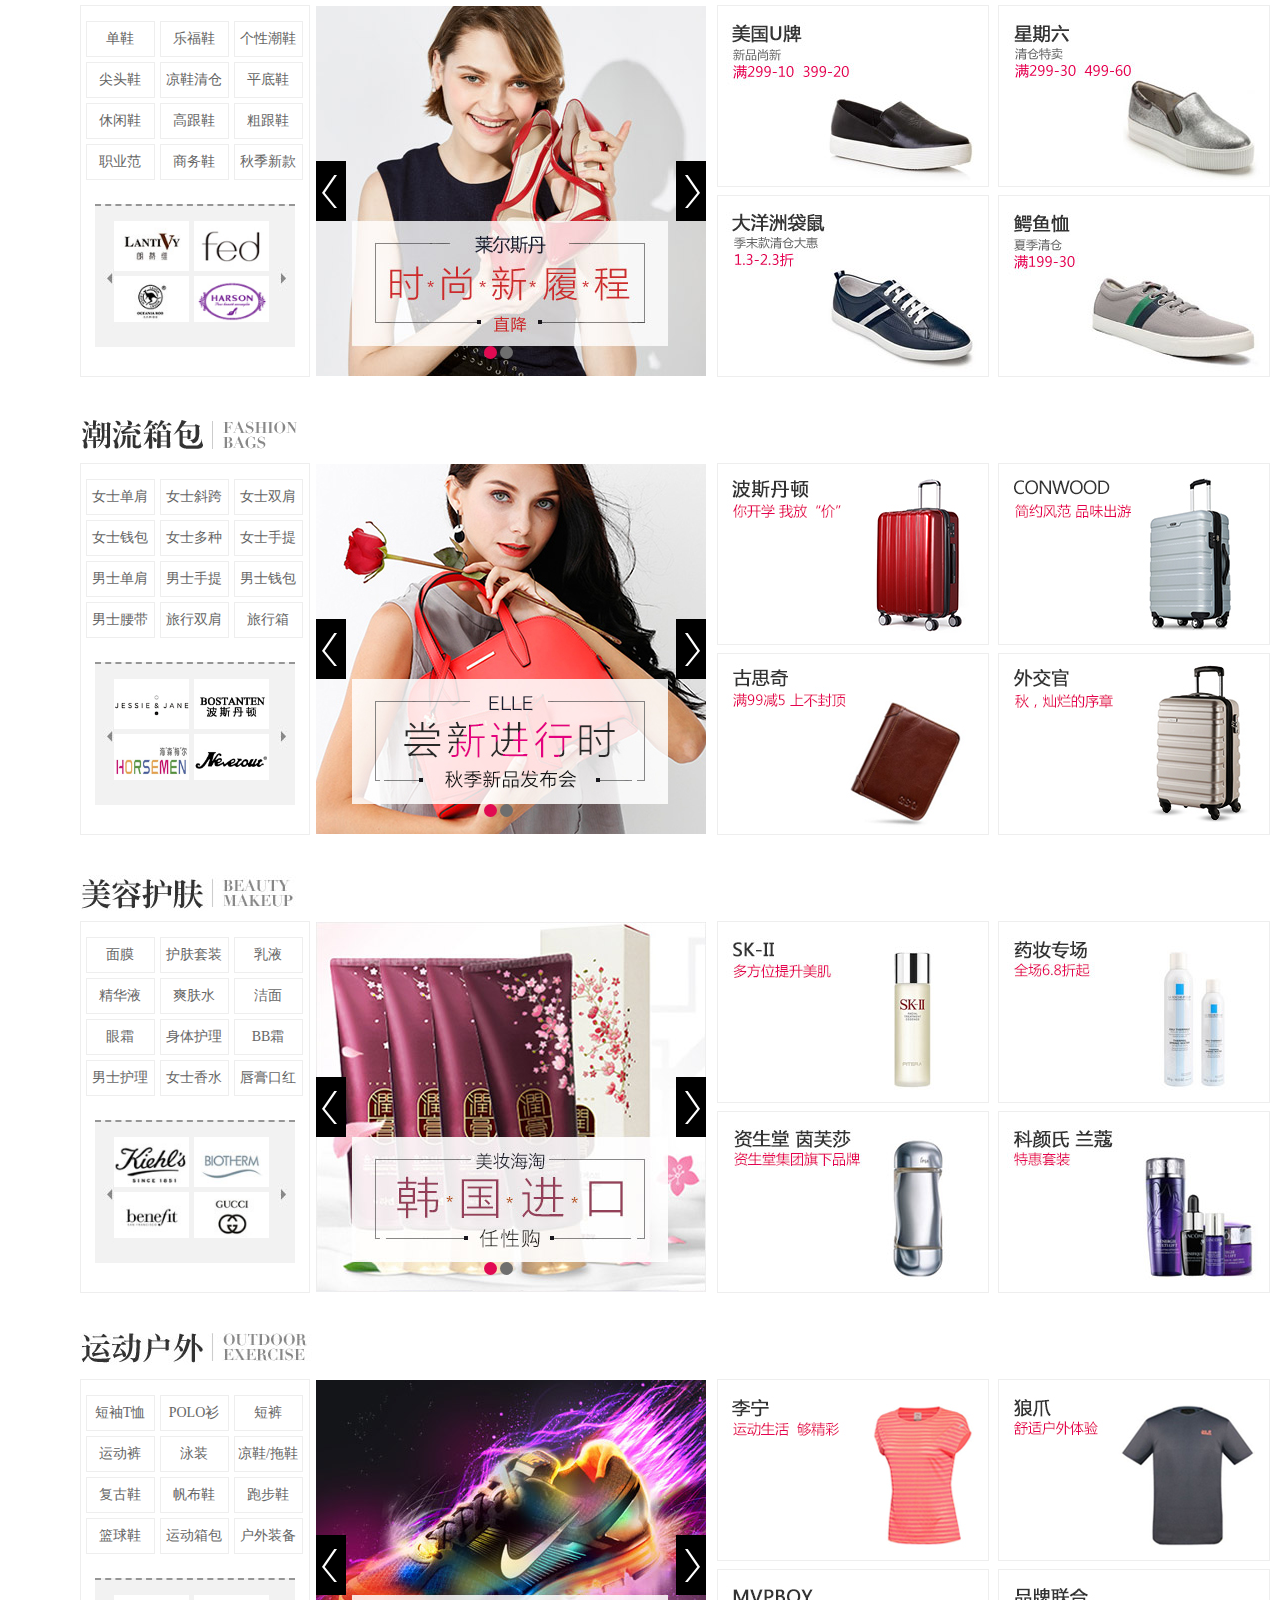
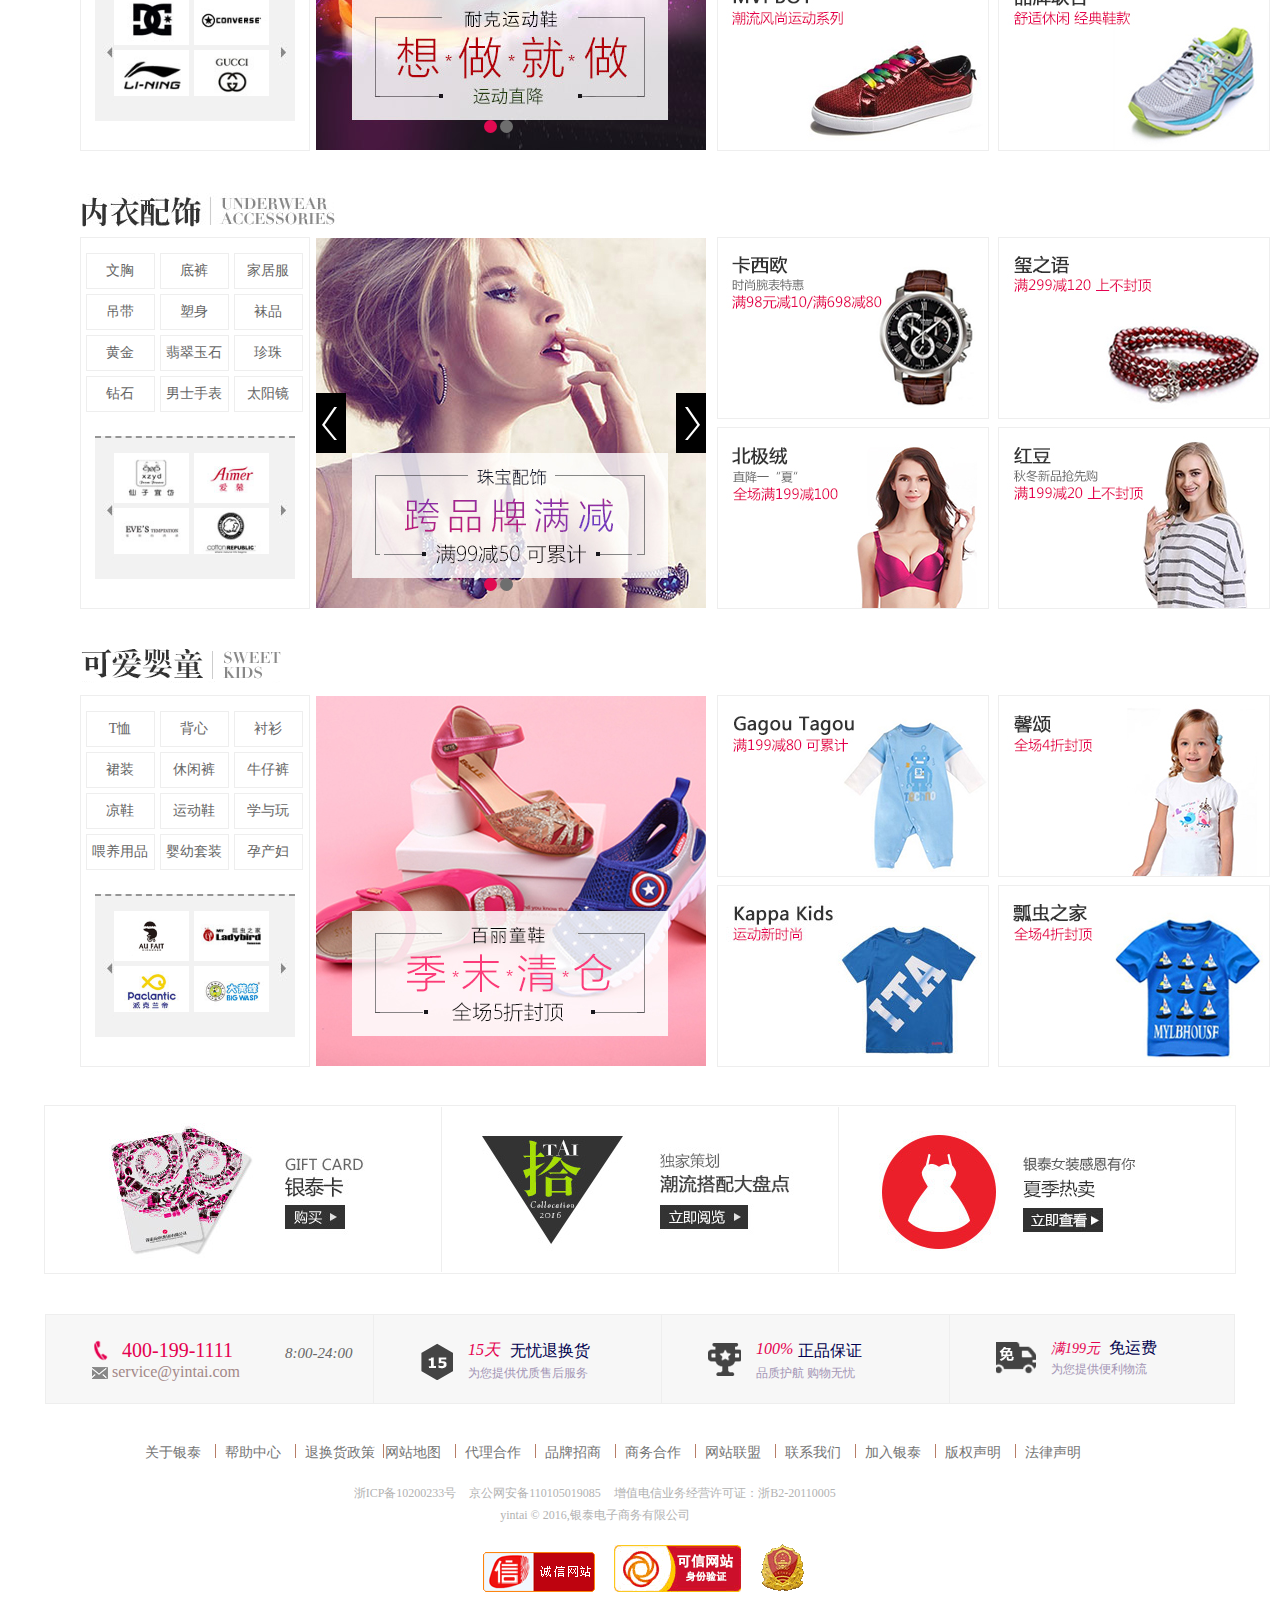
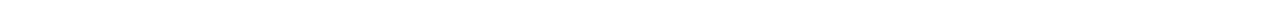
==== commit e8f376ac: "mm" ====
--- a/index.html
+++ b/index.html
@@ -1,7 +1,7 @@
 <!DOCTYPE HTML PUBLIC "-//W3C//DTD HTML 4.01//EN" "http://www.w3.org/TR/html4/strict.dtd">
 <html lang="en">
 <head>
-	<meta http-equiv="Content-Type" content="text/html;charset=gb2312">
+	<meta http-equiv="Content-Type" content="text/html;charset=utf-8">
 	<title>Document</title>
 	<link rel="stylesheet" href="css/index.css">
   <script src="js/index.js"></script>
